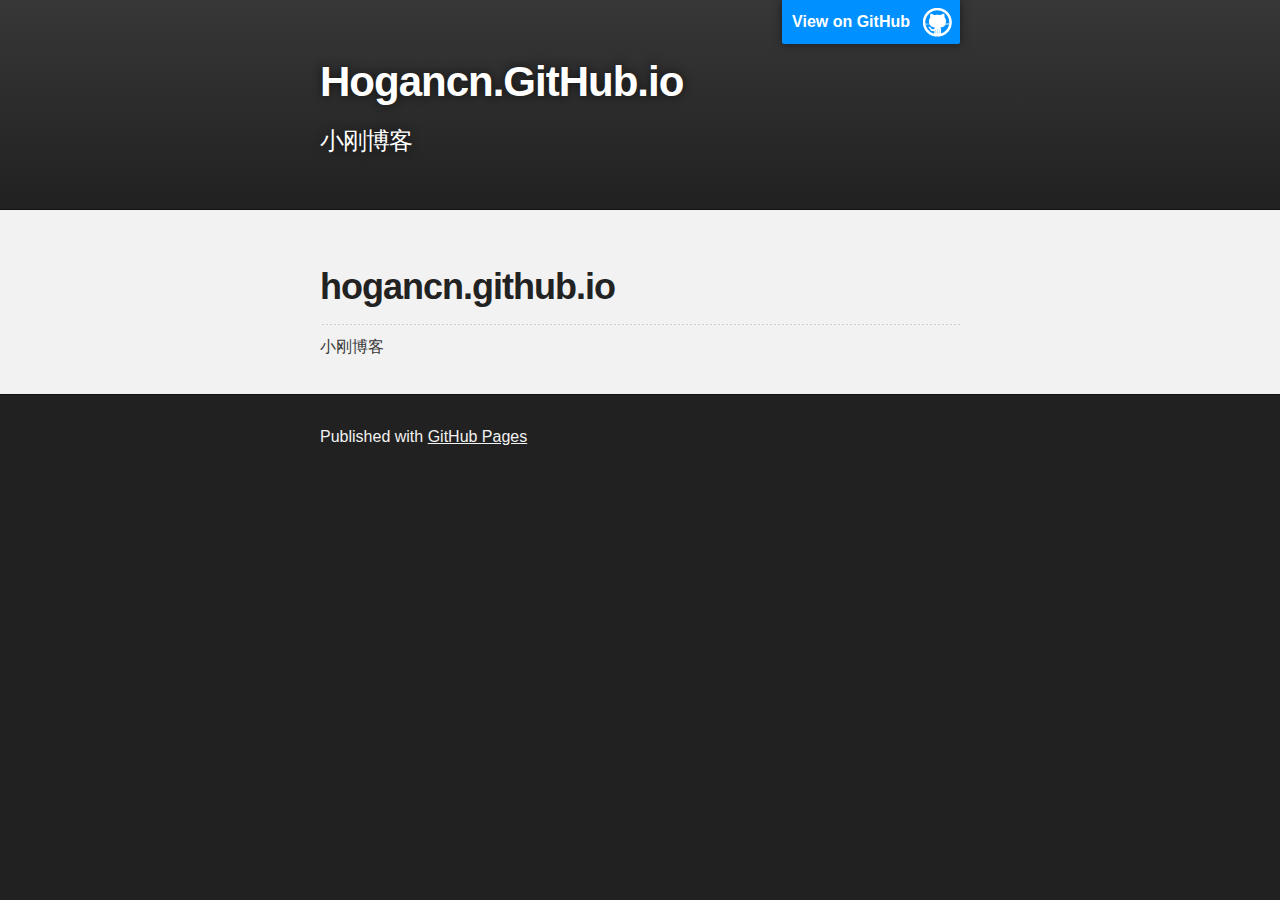
==== index.html @ 8ca77e04 "Replace master branch with page content via GitHub" ====
<!DOCTYPE html>
<html>

  <head>
    <meta charset='utf-8'>
    <meta http-equiv="X-UA-Compatible" content="chrome=1">
    <meta name="description" content="Hogancn.GitHub.io : 小刚博客">

    <link rel="stylesheet" type="text/css" media="screen" href="stylesheets/stylesheet.css">

    <title>Hogancn.GitHub.io</title>
  </head>

  <body>

    <!-- HEADER -->
    <div id="header_wrap" class="outer">
        <header class="inner">
          <a id="forkme_banner" href="https://github.com/hogancn">View on GitHub</a>

          <h1 id="project_title">Hogancn.GitHub.io</h1>
          <h2 id="project_tagline">小刚博客</h2>

        </header>
    </div>

    <!-- MAIN CONTENT -->
    <div id="main_content_wrap" class="outer">
      <section id="main_content" class="inner">
        <h1>
<a id="hogancngithubio" class="anchor" href="#hogancngithubio" aria-hidden="true"><span aria-hidden="true" class="octicon octicon-link"></span></a>hogancn.github.io</h1>

<hr>

<p>小刚博客</p>
      </section>
    </div>

    <!-- FOOTER  -->
    <div id="footer_wrap" class="outer">
      <footer class="inner">
        <p>Published with <a href="https://pages.github.com">GitHub Pages</a></p>
      </footer>
    </div>

    

  </body>
</html>
---- stylesheets/stylesheet.css ----
/*******************************************************************************
Slate Theme for GitHub Pages
by Jason Costello, @jsncostello
*******************************************************************************/

@import url(github-light.css);

/*******************************************************************************
MeyerWeb Reset
*******************************************************************************/

html, body, div, span, applet, object, iframe,
h1, h2, h3, h4, h5, h6, p, blockquote, pre,
a, abbr, acronym, address, big, cite, code,
del, dfn, em, img, ins, kbd, q, s, samp,
small, strike, strong, sub, sup, tt, var,
b, u, i, center,
dl, dt, dd, ol, ul, li,
fieldset, form, label, legend,
table, caption, tbody, tfoot, thead, tr, th, td,
article, aside, canvas, details, embed,
figure, figcaption, footer, header, hgroup,
menu, nav, output, ruby, section, summary,
time, mark, audio, video {
  margin: 0;
  padding: 0;
  border: 0;
  font: inherit;
  vertical-align: baseline;
}

/* HTML5 display-role reset for older browsers */
article, aside, details, figcaption, figure,
footer, header, hgroup, menu, nav, section {
  display: block;
}

ol, ul {
  list-style: none;
}

table {
  border-collapse: collapse;
  border-spacing: 0;
}

/*******************************************************************************
Theme Styles
*******************************************************************************/

body {
  box-sizing: border-box;
  color:#373737;
  background: #212121;
  font-size: 16px;
  font-family: 'Myriad Pro', Calibri, Helvetica, Arial, sans-serif;
  line-height: 1.5;
  -webkit-font-smoothing: antialiased;
}

h1, h2, h3, h4, h5, h6 {
  margin: 10px 0;
  font-weight: 700;
  color:#222222;
  font-family: 'Lucida Grande', 'Calibri', Helvetica, Arial, sans-serif;
  letter-spacing: -1px;
}

h1 {
  font-size: 36px;
  font-weight: 700;
}

h2 {
  padding-bottom: 10px;
  font-size: 32px;
  background: url('../images/bg_hr.png') repeat-x bottom;
}

h3 {
  font-size: 24px;
}

h4 {
  font-size: 21px;
}

h5 {
  font-size: 18px;
}

h6 {
  font-size: 16px;
}

p {
  margin: 10px 0 15px 0;
}

footer p {
  color: #f2f2f2;
}

a {
  text-decoration: none;
  color: #007edf;
  text-shadow: none;

  transition: color 0.5s ease;
  transition: text-shadow 0.5s ease;
  -webkit-transition: color 0.5s ease;
  -webkit-transition: text-shadow 0.5s ease;
  -moz-transition: color 0.5s ease;
  -moz-transition: text-shadow 0.5s ease;
  -o-transition: color 0.5s ease;
  -o-transition: text-shadow 0.5s ease;
  -ms-transition: color 0.5s ease;
  -ms-transition: text-shadow 0.5s ease;
}

a:hover, a:focus {text-decoration: underline;}

footer a {
  color: #F2F2F2;
  text-decoration: underline;
}

em {
  font-style: italic;
}

strong {
  font-weight: bold;
}

img {
  position: relative;
  margin: 0 auto;
  max-width: 739px;
  padding: 5px;
  margin: 10px 0 10px 0;
  border: 1px solid #ebebeb;

  box-shadow: 0 0 5px #ebebeb;
  -webkit-box-shadow: 0 0 5px #ebebeb;
  -moz-box-shadow: 0 0 5px #ebebeb;
  -o-box-shadow: 0 0 5px #ebebeb;
  -ms-box-shadow: 0 0 5px #ebebeb;
}

p img {
  display: inline;
  margin: 0;
  padding: 0;
  vertical-align: middle;
  text-align: center;
  border: none;
}

pre, code {
  width: 100%;
  color: #222;
  background-color: #fff;

  font-family: Monaco, "Bitstream Vera Sans Mono", "Lucida Console", Terminal, monospace;
  font-size: 14px;

  border-radius: 2px;
  -moz-border-radius: 2px;
  -webkit-border-radius: 2px;
}

pre {
  width: 100%;
  padding: 10px;
  box-shadow: 0 0 10px rgba(0,0,0,.1);
  overflow: auto;
}

code {
  padding: 3px;
  margin: 0 3px;
  box-shadow: 0 0 10px rgba(0,0,0,.1);
}

pre code {
  display: block;
  box-shadow: none;
}

blockquote {
  color: #666;
  margin-bottom: 20px;
  padding: 0 0 0 20px;
  border-left: 3px solid #bbb;
}


ul, ol, dl {
  margin-bottom: 15px
}

ul {
  list-style-position: inside;
  list-style: disc;
  padding-left: 20px;
}

ol {
  list-style-position: inside;
  list-style: decimal;
  padding-left: 20px;
}

dl dt {
  font-weight: bold;
}

dl dd {
  padding-left: 20px;
  font-style: italic;
}

dl p {
  padding-left: 20px;
  font-style: italic;
}

hr {
  height: 1px;
  margin-bottom: 5px;
  border: none;
  background: url('../images/bg_hr.png') repeat-x center;
}

table {
  border: 1px solid #373737;
  margin-bottom: 20px;
  text-align: left;
 }

th {
  font-family: 'Lucida Grande', 'Helvetica Neue', Helvetica, Arial, sans-serif;
  padding: 10px;
  background: #373737;
  color: #fff;
 }

td {
  padding: 10px;
  border: 1px solid #373737;
 }

form {
  background: #f2f2f2;
  padding: 20px;
}

/*******************************************************************************
Full-Width Styles
*******************************************************************************/

.outer {
  width: 100%;
}

.inner {
  position: relative;
  max-width: 640px;
  padding: 20px 10px;
  margin: 0 auto;
}

#forkme_banner {
  display: block;
  position: absolute;
  top:0;
  right: 10px;
  z-index: 10;
  padding: 10px 50px 10px 10px;
  color: #fff;
  background: url('../images/blacktocat.png') #0090ff no-repeat 95% 50%;
  font-weight: 700;
  box-shadow: 0 0 10px rgba(0,0,0,.5);
  border-bottom-left-radius: 2px;
  border-bottom-right-radius: 2px;
}

#header_wrap {
  background: #212121;
  background: -moz-linear-gradient(top, #373737, #212121);
  background: -webkit-linear-gradient(top, #373737, #212121);
  background: -ms-linear-gradient(top, #373737, #212121);
  background: -o-linear-gradient(top, #373737, #212121);
  background: linear-gradient(top, #373737, #212121);
}

#header_wrap .inner {
  padding: 50px 10px 30px 10px;
}

#project_title {
  margin: 0;
  color: #fff;
  font-size: 42px;
  font-weight: 700;
  text-shadow: #111 0px 0px 10px;
}

#project_tagline {
  color: #fff;
  font-size: 24px;
  font-weight: 300;
  background: none;
  text-shadow: #111 0px 0px 10px;
}

#downloads {
  position: absolute;
  width: 210px;
  z-index: 10;
  bottom: -40px;
  right: 0;
  height: 70px;
  background: url('../images/icon_download.png') no-repeat 0% 90%;
}

.zip_download_link {
  display: block;
  float: right;
  width: 90px;
  height:70px;
  text-indent: -5000px;
  overflow: hidden;
  background: url(../images/sprite_download.png) no-repeat bottom left;
}

.tar_download_link {
  display: block;
  float: right;
  width: 90px;
  height:70px;
  text-indent: -5000px;
  overflow: hidden;
  background: url(../images/sprite_download.png) no-repeat bottom right;
  margin-left: 10px;
}

.zip_download_link:hover {
  background: url(../images/sprite_download.png) no-repeat top left;
}

.tar_download_link:hover {
  background: url(../images/sprite_download.png) no-repeat top right;
}

#main_content_wrap {
  background: #f2f2f2;
  border-top: 1px solid #111;
  border-bottom: 1px solid #111;
}

#main_content {
  padding-top: 40px;
}

#footer_wrap {
  background: #212121;
}



/*******************************************************************************
Small Device Styles
*******************************************************************************/

@media screen and (max-width: 480px) {
  body {
    font-size:14px;
  }

  #downloads {
    display: none;
  }

  .inner {
    min-width: 320px;
    max-width: 480px;
  }

  #project_title {
  font-size: 32px;
  }

  h1 {
    font-size: 28px;
  }

  h2 {
    font-size: 24px;
  }

  h3 {
    font-size: 21px;
  }

  h4 {
    font-size: 18px;
  }

  h5 {
    font-size: 14px;
  }

  h6 {
    font-size: 12px;
  }

  code, pre {
    min-width: 320px;
    max-width: 480px;
    font-size: 11px;
  }

}
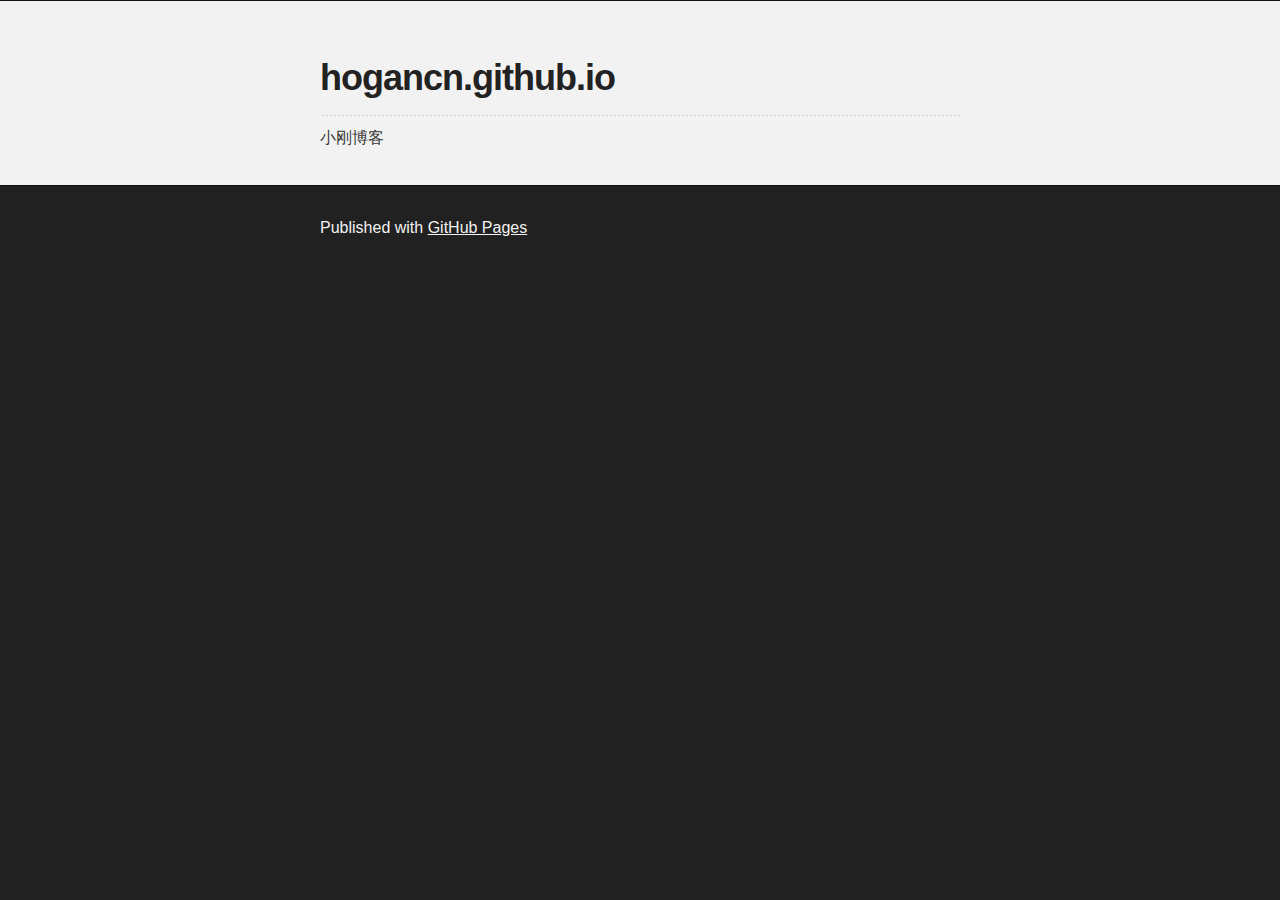
==== commit dcae34f5: "Update index.html" ====
--- a/index.html
+++ b/index.html
@@ -14,7 +14,7 @@
   <body>
 
     <!-- HEADER -->
-    <div id="header_wrap" class="outer">
+    <!-- <div id="header_wrap" class="outer">
         <header class="inner">
           <a id="forkme_banner" href="https://github.com/hogancn">View on GitHub</a>
 
@@ -22,7 +22,7 @@
           <h2 id="project_tagline">小刚博客</h2>
 
         </header>
-    </div>
+    </div> -->
 
     <!-- MAIN CONTENT -->
     <div id="main_content_wrap" class="outer">
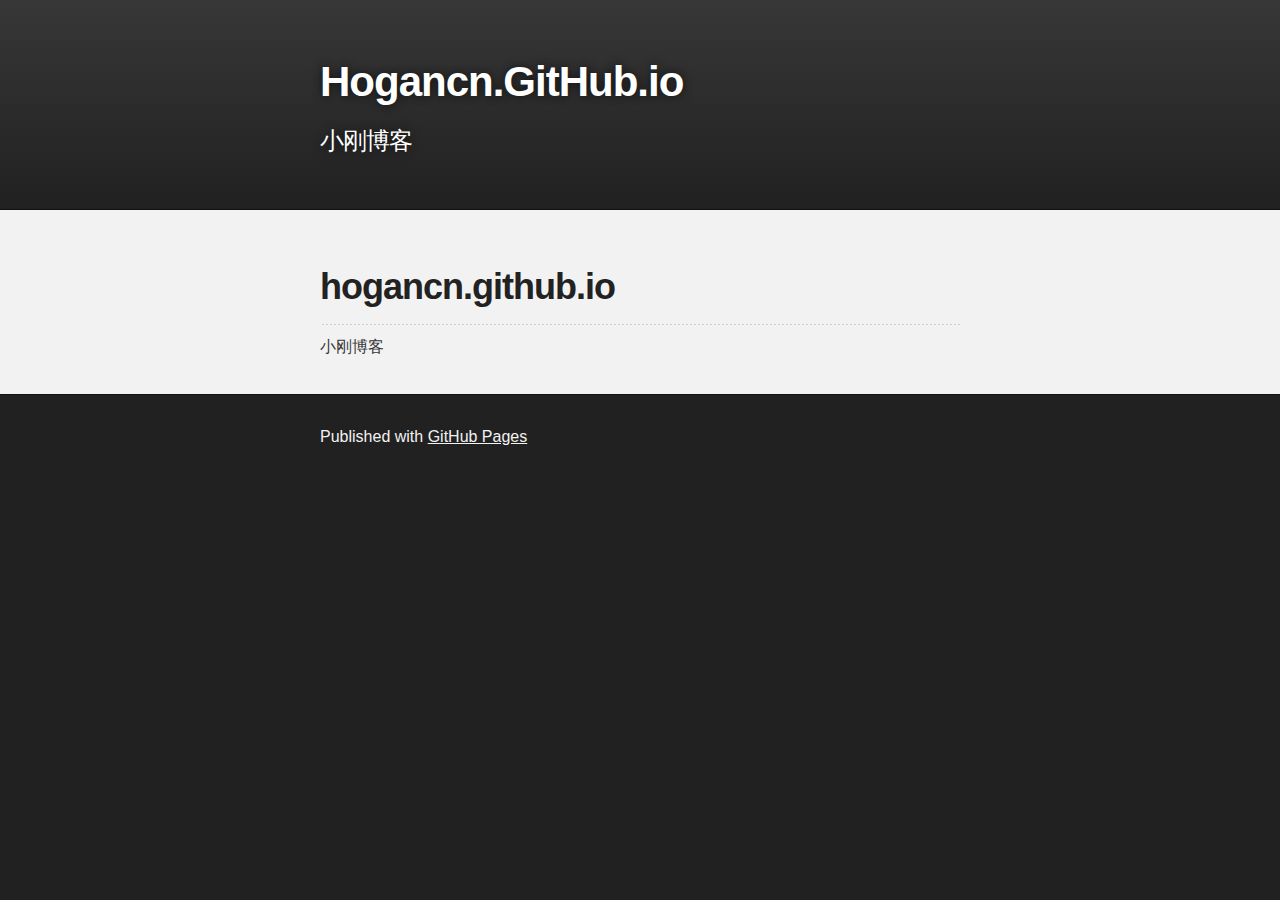
==== commit 698c8d43: "Update index.html" ====
--- a/index.html
+++ b/index.html
@@ -14,15 +14,15 @@
   <body>
 
     <!-- HEADER -->
-    <!-- <div id="header_wrap" class="outer">
+    <div id="header_wrap" class="outer">
         <header class="inner">
-          <a id="forkme_banner" href="https://github.com/hogancn">View on GitHub</a>
+          <!-- <a id="forkme_banner" href="https://github.com/hogancn">View on GitHub</a> -->
 
           <h1 id="project_title">Hogancn.GitHub.io</h1>
           <h2 id="project_tagline">小刚博客</h2>
 
         </header>
-    </div> -->
+    </div>
 
     <!-- MAIN CONTENT -->
     <div id="main_content_wrap" class="outer">
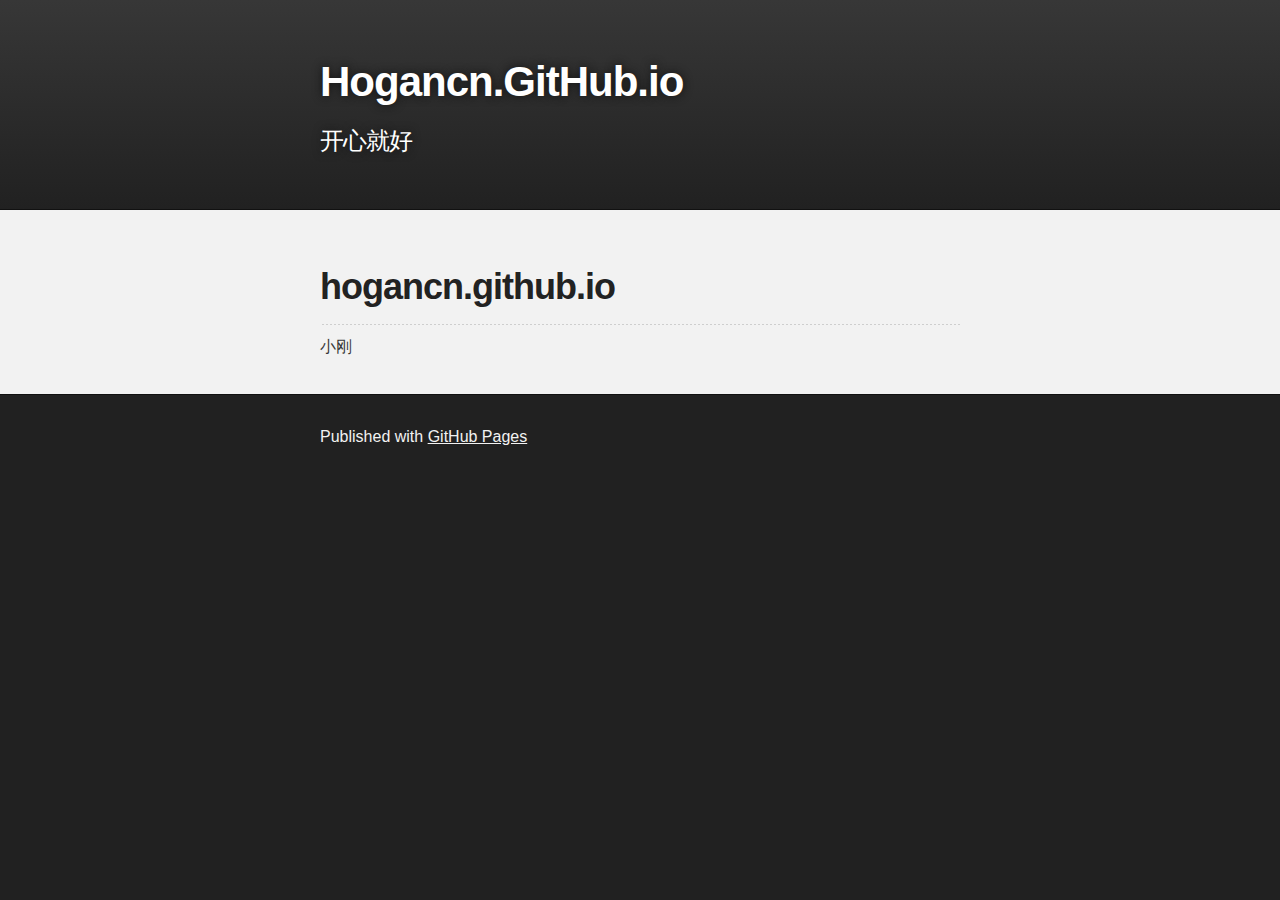
==== commit e3f65bd5: "Update index.html" ====
--- a/index.html
+++ b/index.html
@@ -8,7 +8,7 @@
 
     <link rel="stylesheet" type="text/css" media="screen" href="stylesheets/stylesheet.css">
 
-    <title>Hogancn.GitHub.io</title>
+    <title>hogancn</title>
   </head>
 
   <body>
@@ -19,7 +19,7 @@
           <!-- <a id="forkme_banner" href="https://github.com/hogancn">View on GitHub</a> -->
 
           <h1 id="project_title">Hogancn.GitHub.io</h1>
-          <h2 id="project_tagline">小刚博客</h2>
+          <h2 id="project_tagline">开心就好</h2>
 
         </header>
     </div>
@@ -32,7 +32,7 @@
 
 <hr>
 
-<p>小刚博客</p>
+<p>小刚</p>
       </section>
     </div>
 
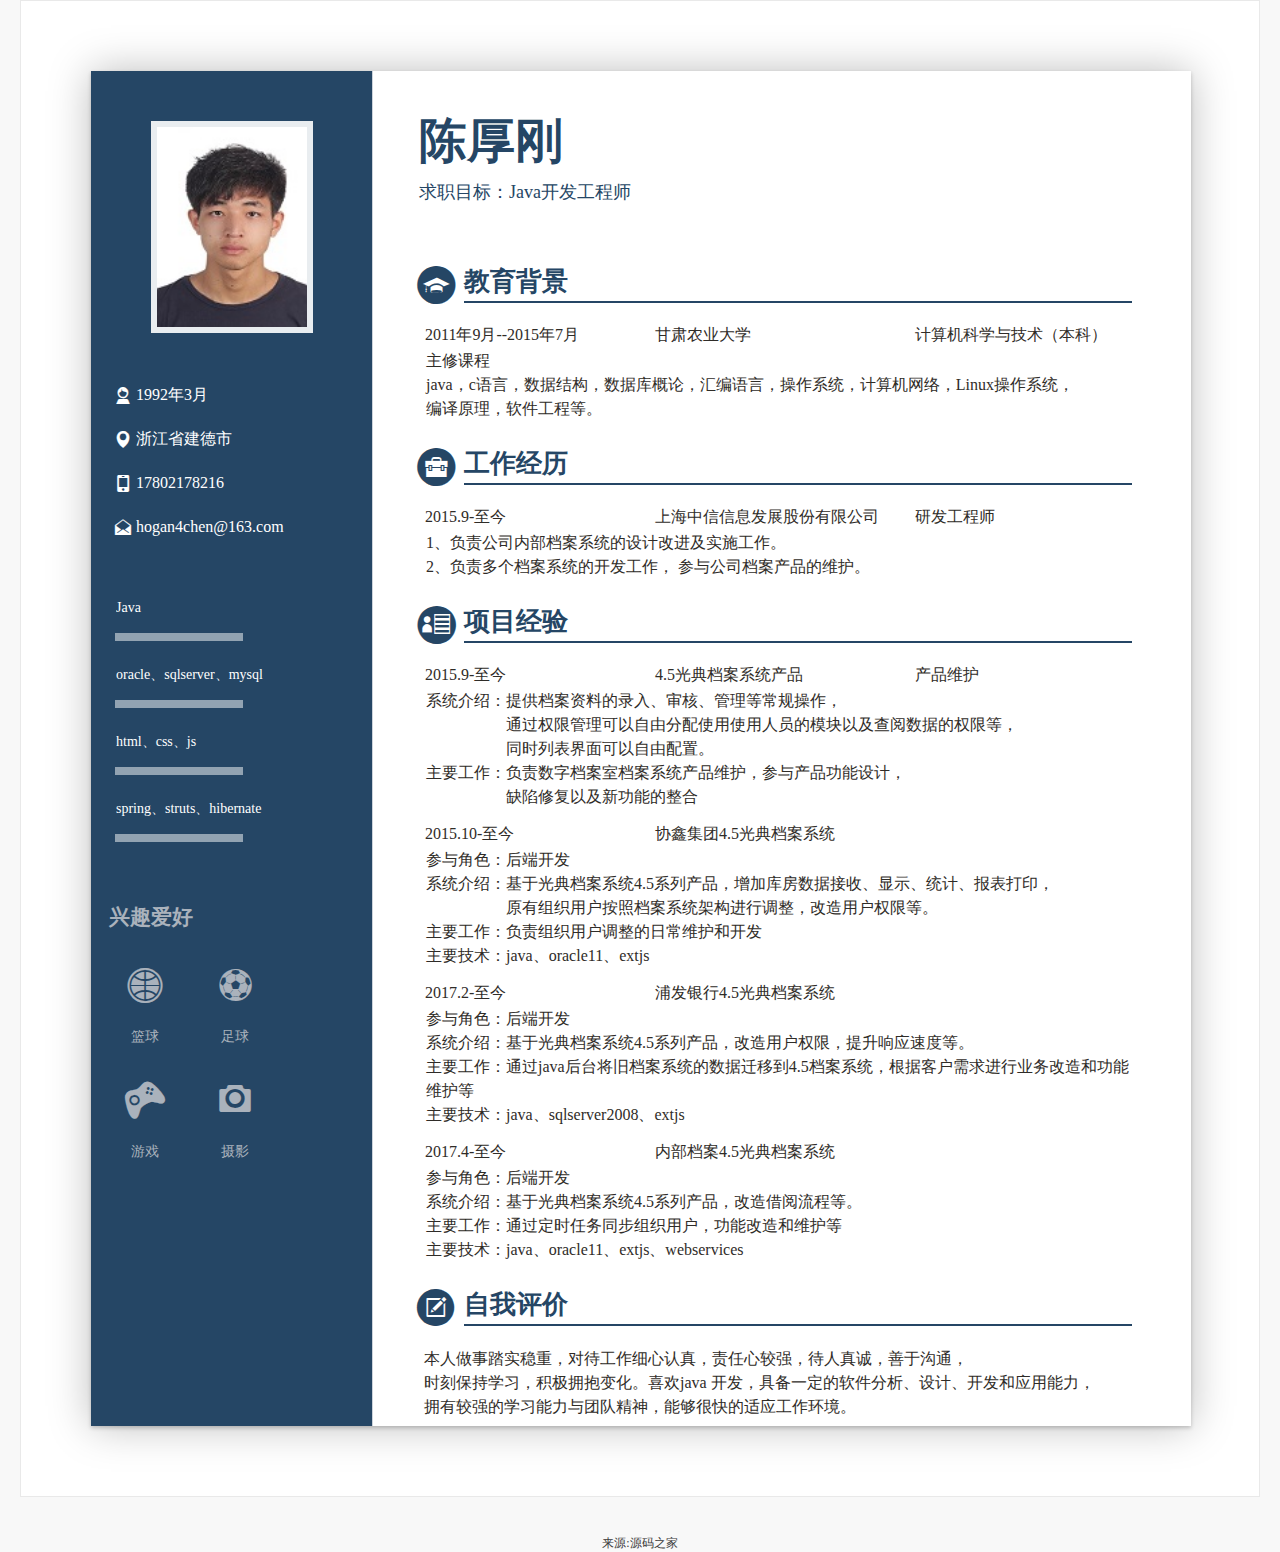
==== commit 7032dc36: "简历一稿" ====
--- a/index.html
+++ b/index.html
@@ -1,49 +1,404 @@
-<!DOCTYPE html>
-<html>
-
-  <head>
-    <meta charset='utf-8'>
-    <meta http-equiv="X-UA-Compatible" content="chrome=1">
-    <meta name="description" content="Hogancn.GitHub.io : 小刚博客">
-
-    <link rel="stylesheet" type="text/css" media="screen" href="stylesheets/stylesheet.css">
-
-    <title>hogancn</title>
-  </head>
-
-  <body>
-
-    <!-- HEADER -->
-    <div id="header_wrap" class="outer">
-        <header class="inner">
-          <!-- <a id="forkme_banner" href="https://github.com/hogancn">View on GitHub</a> -->
-
-          <h1 id="project_title">Hogancn.GitHub.io</h1>
-          <h2 id="project_tagline">开心就好</h2>
-
-        </header>
-    </div>
-
-    <!-- MAIN CONTENT -->
-    <div id="main_content_wrap" class="outer">
-      <section id="main_content" class="inner">
-        <h1>
-<a id="hogancngithubio" class="anchor" href="#hogancngithubio" aria-hidden="true"><span aria-hidden="true" class="octicon octicon-link"></span></a>hogancn.github.io</h1>
-
-<hr>
-
-<p>小刚</p>
-      </section>
-    </div>
-
-    <!-- FOOTER  -->
-    <div id="footer_wrap" class="outer">
-      <footer class="inner">
-        <p>Published with <a href="https://pages.github.com">GitHub Pages</a></p>
-      </footer>
-    </div>
-
-    
-
-  </body>
-</html>
+<!DOCTYPE html>
+
+<html>
+    <head>
+		<meta charset="utf-8">
+		<meta name="keywords" content="Java开发工程师" />
+		<meta name="description" content="本人做事稳重，对待工作认真，责任心较强，待人真诚，善于沟通，时刻保持学习，积极拥抱变化。喜欢java 开发，
+		具备一定的软件分析、设计、开发和应用能力，拥有较强的学习能力与团队精神，能够很快的适应工作环境。" />
+		<title>Java开发工程师</title>
+		<link rel="stylesheet" type="text/css" href="css/style.css" />
+		<link rel="stylesheet" type="text/css" href="css/new.css" media="all"/>
+		<link rel="stylesheet" href="css/bootstrap.min.css?v=2159" />
+		<link rel="stylesheet" href="css/zxbj_base.css?v=2818" />
+		<link rel="stylesheet" href="css/jm0203.css" />
+		<style>
+            .m-nav-ul .nav_li:nth-child(3) a.erji_a {
+	            color: #F66000;
+            }
+            .m-nav-ul .nav_li:nth-child(3) a.triangle {
+                border-color: #F66000;
+            }
+            .m-top_user li a {
+                box-sizing: content-box;
+                -moz-box-sizing: content-box;
+                -webkit-box-sizing: content-box;
+            }
+            .m-erjinav-ul {
+                margin-top: 25px;
+            }
+        </style>
+    </head>
+
+<body style="height:auto;background:#f8f8f8;">
+<div class="n_dispage_jm">
+    <div class="n_dispage_jm_in resetEditStyle">
+    
+        <!--编辑区域-->
+    
+        <div class="baseStyle clearfix jm0203_j1" id="resume_body">
+            <div class="divLeft clearfix" id="bar">
+        
+                <!--头像-->
+        
+                <div data-toggle="modal" data-target="#myModalHead" class="headDiv" id="resume_head"> <span class="headNotice"></span> <img class="resume_head" src="images/default_head.png" height="200" /> </div>
+                <div id="bar_sort"></div>
+        
+                <!--基本信息-->
+        
+                <div class="msgDiv positonDiv resume_add_area resume_sort" id="resume_msg">
+                    <ul class="editBtn">
+                        <li class="btnMove" style="cursor:move;"data-placement="top" title="拖动调整上下位置"></li>
+                        <li class="btnPlus resume_add" for-key="resume_msg" data-placement="bottom" title="添加一项"></li>
+                    </ul>
+                    <div class="baseAge baseMsg baseDel" id="resume_age">
+                        <div class="delete resume_hidden" for-id="resume_age"></div>
+                        <a class="resume_icon_diy icon wbdfont" for-id="age" style="font-size:none"></a>
+                        <input class="baseBorder resume_msg resume_lang_age" for-key="age" placeholder="出生年月" value="1992年3月" readonly="readonly"/>
+                    </div>
+                    <div class="baseAddress baseMsg baseDel" id="resume_address">
+                        <div class="delete resume_hidden" for-id="resume_address"></div>
+                        <a class="resume_icon_diy icon wbdfont" for-id="address" style="font-size:none"></a>
+                        <input class="resume_msg baseBorder resume_lang_address" for-key="address" placeholder="籍贯" value="浙江省建德市" readonly="readonly"/>
+                    </div>
+                    <div class="baseMobile baseMsg baseDel" id="resume_mobile">
+                        <div class="delete resume_hidden" for-id="resume_mobile"></div>
+                        <a class="resume_icon_diy icon wbdfont" for-id="mobile" style="font-size:none"></a>
+                        <input class="resume_msg baseBorder resume_lang_mobile" for-key="mobile" placeholder="联系电话" value="17802178216" readonly="readonly"/>
+                    </div>
+                    <div class="baseEmail baseMsg baseDel" id="resume_email">
+                        <div class="delete resume_hidden" for-id="resume_email"></div>
+                        <a class="resume_icon_diy icon wbdfont" for-id="email" style="font-size:none"></a>
+                        <input class="resume_msg baseBorder resume_lang_email" for-key="email" placeholder="电子邮箱" value="hogan4chen@163.com" readonly="readonly"/>
+                    </div>
+                </div>
+        
+                <!--个人技能-->
+        
+                <div class="skillDiv positonDiv resume_add_area resume_graph resume_sort" id="resume_graph">
+                    <ul class="editBtn">
+                        <li class="btnMove" style="cursor:move;"data-placement="top" title="拖动调整上下位置"></li>
+                        <li class="btnPlus resume_add" for-key="resume_graph" data-placement="bottom" title="添加一项"></li>
+                        <li class="btnDel resume_hidden" for-id="resume_graph" data-placement="bottom" title="隐藏该模块"></li>
+                    </ul>
+                    <ul class="skillUl resume_append_area">
+                        <li class="baseDel resume_delete_area resume_graph_item">
+                            <div class="skillTitle">
+                                <input class="resume_value baseBorder" for-key="resume_skill_graph" placeholder="填写你的技能名称" value="Java" />
+                            </div>
+                            <span><i class="resume_line" for-id="resume_skill_graph" style="width:128px;border-top-style:solid;border-top-width:8px;"></i></span>
+                            <div class="delete resume_delete"></div>
+                        </li>
+                        <li class="baseDel resume_delete_area resume_graph_item">
+                            <div class="skillTitle">
+                                <input class="resume_value baseBorder" for-key="53815fa3293e57988958e27243b16870" placeholder="填写你的技能名称" value="oracle、sqlserver、mysql" />
+                            </div>
+                            <span><i class="resume_line" for-id="53815fa3293e57988958e27243b16870" style="width:128px;border-top-style:solid;border-top-width:8px;"></i></span>
+                            <div class="delete resume_delete"></div>
+                        </li>
+                        <li class="baseDel resume_delete_area resume_graph_item">
+                            <div class="skillTitle">
+                                <input class="resume_value baseBorder" for-key="0fb2de17b37fd50c14ccda4d9b96bd94" placeholder="填写你的技能名称" value="html、css、js" />
+                            </div>
+                            <span><i class="resume_line" for-id="0fb2de17b37fd50c14ccda4d9b96bd94" style="width:128px;border-top-style:solid;border-top-width:8px;"></i></span>
+                            <div class="delete resume_delete"></div>
+                        </li>
+                        <li class="baseDel resume_delete_area resume_graph_item">
+                            <div class="skillTitle">
+                                <input class="resume_value baseBorder" for-key="0bab43524d96b1b58129f46097ee14b7" placeholder="填写你的技能名称" value="spring、struts、hibernate" />
+                            </div>
+                            <span><i class="resume_line" for-id="0bab43524d96b1b58129f46097ee14b7" style="width:128px;border-top-style:solid;border-top-width:8px;"></i></span>
+                            <div class="delete resume_delete"></div>
+                        </li>
+                    </ul>
+                </div>
+        
+                <!--兴趣爱好-->
+        
+                <div class="hobbyDiv positonDiv resume_add_area resume_icon resume_sort" id="resume_icon">
+                    <ul class="editBtn">
+                        <li class="btnMove" style="cursor:move;"data-placement="top" title="拖动调整上下位置"></li>
+                        <li class="btnPlus resume_add" for-key="resume_icon" data-placement="bottom" title="添加一项"></li>
+                        <li class="btnDel resume_hidden" for-id="resume_icon" data-placement="bottom" title="隐藏该模块"></li>
+                    </ul>
+                    <dl class="clearfix">
+                        <dt>
+                            <span>
+                                <div class="resume_lang_hobby">兴趣爱好</div>
+                            </span>
+                        </dt>
+                        <dd class="resume_append_area">
+                            <div class="hobbyicon baseDel resume_delete_area resume_icon_item"> <a class="resume_icon_diy icon wbdfont" for-id="resume_hobby_icon" style="font-size:none"></a>
+                                <span class="hobbyTitle">
+                                    <input class="resume_value baseBorder" for-key="resume_hobby_icon" placeholder="兴趣爱好" value="篮球" readonly="readonly"/>
+                                </span>
+                                <div class="delete resume_delete"></div>
+                            </div>
+                            <div class="hobbyicon baseDel resume_delete_area resume_icon_item"> <a class="resume_icon_diy icon wbdfont" for-id="9eff2552587f9d5970ebab85696208dc" style="font-size:none"></a>
+                                <span class="hobbyTitle">
+                                    <input class="resume_value baseBorder" for-key="9eff2552587f9d5970ebab85696208dc" placeholder="兴趣爱好" value="足球" readonly="readonly"/>
+                                </span>
+                                <div class="delete resume_delete"></div>
+                            </div>
+                            <div class="hobbyicon baseDel resume_delete_area resume_icon_item"> <a class="resume_icon_diy icon wbdfont" for-id="162b8459a4a82554da5e6a12c2f21c8f" style="font-size:none"></a>
+                                <span class="hobbyTitle">
+                                    <input class="resume_value baseBorder" for-key="162b8459a4a82554da5e6a12c2f21c8f" placeholder="兴趣爱好" value="游戏" readonly="readonly"/>
+                                </span>
+                                <div class="delete resume_delete"></div>
+                            </div>
+                            <div class="hobbyicon baseDel resume_delete_area resume_icon_item"> <a class="resume_icon_diy icon wbdfont" for-id="b3cf5ddaec3cbe67762a2d8d3df17f17" style="font-size:none"></a>
+                                <span class="hobbyTitle">
+                                    <input class="resume_value baseBorder" for-key="b3cf5ddaec3cbe67762a2d8d3df17f17" placeholder="兴趣爱好" value="摄影" readonly="readonly"/>
+                                </span>
+                                <div class="delete resume_delete"></div>
+                            </div>
+                        </dd>
+                    </dl>
+                </div>
+            </div>
+            <div class="divRight clearfix resume_main" id="foo">
+        
+                <!--姓名、求职意向-->
+        
+                <div class="nameDiv positonDiv" id="resume_name">
+                    <h1>
+                        <div class="resume_msg baseBorder resume_notice resume_lang_name" notice-key="msg" for-key="name" for-value="html" contenteditable="true">陈厚刚</div>
+                    </h1>
+                    <h2>
+                        <div class="resume_msg baseBorder resume_notice resume_lang_job" notice-key="job" for-key="job" for-value="html" contenteditable="true">求职目标：Java开发工程师</div>
+                    </h2>
+                </div>
+                <div id="foo_sort"></div>
+        
+                <!--教育背景-->
+        
+                <div class="eduDiv baseItem positonDiv resume_item resume_add_area resume_sort resume_notice" notice-key="edu" id="resume_edu" for-key="edu">
+                    <ul class="editBtn">
+                        <li class="btnMove" style="cursor:move;"data-placement="top" title="拖动调整上下位置"></li>
+                        <li class="btnPlus resume_add" for-key="resume_item" data-placement="bottom" title="添加一项"></li>
+                        <li class="btnDel resume_hidden" for-id="resume_edu" data-placement="bottom" title="隐藏该模块"></li>
+                    </ul>
+                    <dl>
+                        <dt> <a class="resume_icon_diy icon wbdfont" for-id="edu" style="font-size:none"></a>
+                            <span>
+                                <div class="resume_lang_edu">教育背景</div>
+                                <div class="Border resume_line" for-id="edu" style="width:668px;border-top-style:solid;border-top-width:2px;"></div>
+                            </span>
+                        </dt>
+                        <dd class="resume_append_area">
+                            <div class="baseContent baseDel resume_item_items resume_delete_area">
+                                <div class="delete resume_delete"></div>
+                                <div class="conTitle">
+                                    <span class="conTitle_time">
+                                        <div class="resume_time baseBorder" contenteditable="true">2011年9月--2015年7月</div>
+                                    </span>
+                                    <span class="conTitle_company">
+                                        <div class="resume_unit baseBorder" contenteditable="true">甘肃农业大学</div>
+                                    </span>
+                                    <span class="conTitle_post">
+                                        <div class="resume_job baseBorder" contenteditable="true">计算机科学与技术（本科）</div>
+                                    </span>
+                                </div>
+                                <div class="baseDel_ resume_delete_area_">
+                                    <div class="delete_ resume_delete_"></div>
+                                    <div class="conDisc baseBorder baseDel resume_value" contenteditable="true" data-toggle="tooltip" data-placement="top" title="看什么看">
+                                        <p>主修课程</p>
+                                        <p>java，c语言，数据结构，数据库概论，汇编语言，操作系统，计算机网络，Linux操作系统，</p>
+                                        <p>编译原理，软件工程等。</p>
+                                    </div>
+                                </div>
+                            </div>
+                        </dd>
+                    </dl>
+                </div>
+        
+                <!--工作经历-->
+        
+                <div class="workDiv baseItem positonDiv resume_item resume_add_area resume_sort resume_notice" notice-key="work" id="resume_work" for-key="work">
+                    <ul class="editBtn">
+                        <li class="btnMove" style="cursor:move;"data-placement="top" title="拖动调整上下位置"></li>
+                        <li class="btnPlus resume_add" for-key="resume_item" data-placement="bottom" title="添加一项"></li>
+                        <li class="btnDel resume_hidden" for-id="resume_work" data-placement="bottom" title="隐藏该模块"></li>
+                    </ul>
+                    <dl>
+                        <dt> <a class="resume_icon_diy icon wbdfont" for-id="work" style="font-size:none"></a>
+                            <span>
+                                <div class="resume_lang_work">工作经历</div>
+                                <div class="Border resume_line" for-id="work" style="width:668px;border-top-style:solid;border-top-width:2px;"></div>
+                            </span>
+                        </dt>
+                        <dd class="resume_append_area">
+                            <div class="baseContent baseDel resume_item_items resume_delete_area">
+                                <div class="delete resume_delete"></div>
+                                <div class="conTitle">
+                                    <span class="conTitle_time">
+                                        <div class="resume_time baseBorder" contenteditable="true">2015.9-至今</div>
+                                    </span>
+                                    <span class="conTitle_company">
+                                        <div class="resume_unit baseBorder" contenteditable="true">上海中信信息发展股份有限公司</div>
+                                    </span>
+                                    <span class="conTitle_post">
+                                        <div class="resume_job baseBorder" contenteditable="true">研发工程师</div>
+                                    </span>
+                                </div>
+                                <div class="baseDel_ resume_delete_area_">
+                                    <div class="delete_ resume_delete_"></div>
+                                    <div class="conDisc baseBorder resume_value" contenteditable="true" data-toggle="tooltip" data-placement="top" title="有什么好看的">
+                                        <p>1、负责公司内部档案系统的设计改进及实施工作。</p>
+                                        <p>2、负责多个档案系统的开发工作， 参与公司档案产品的维护。</p>
+                                    </div>
+                                </div>
+                            </div>
+                        </dd>
+                    </dl>
+                </div>
+        
+                <!--项目经验-->
+        
+                <div class="outexperDiv baseItem positonDiv resume_item resume_add_area resume_sort resume_notice" notice-key="project" id="resume_project" for-key="project">
+                    <ul class="editBtn">
+                        <li class="btnMove" style="cursor:move;"data-placement="top" title="拖动调整上下位置"></li>
+                        <li class="btnPlus resume_add" for-key="resume_item" data-placement="bottom" title="添加一项"></li>
+                        <li class="btnDel resume_hidden" for-id="resume_project" data-placement="bottom" title="隐藏该模块"></li>
+                    </ul>
+                    <dl>
+                        <dt> <a class="resume_icon_diy icon wbdfont" for-id="project" style="font-size:none"></a>
+                            <span>
+                                <div class="resume_lang_project">项目经验</div>
+                                <div class="Border resume_line" for-id="project" style="width:668px;border-top-style:solid;border-top-width:2px;"></div>
+                            </span>
+                        </dt>
+                        <dd class="resume_append_area">
+                            <div class="baseContent baseDel resume_item_items resume_delete_area">
+                                <div class="delete resume_delete"></div>
+                                <div class="conTitle">
+                                    <span class="conTitle_time">
+                                        <div class="resume_time baseBorder" contenteditable="true">2015.9-至今</div>
+                                    </span>
+                                    <span class="conTitle_company">
+                                        <div class="resume_unit baseBorder" contenteditable="true">4.5光典档案系统产品</div>
+                                    </span>
+                                    <span class="conTitle_post">
+                                        <div class="resume_job baseBorder" contenteditable="true">产品维护</div>
+                                    </span>
+                                </div>
+                                <div class="baseDel_ resume_delete_area_">
+                                    <div class="delete_ resume_delete_"></div>
+                                    <div class="conDisc baseBorder resume_value" contenteditable="true" data-toggle="tooltip" data-placement="top" title="不要看了">
+                                        <p>系统介绍：提供档案资料的录入、审核、管理等常规操作，</p>
+                                        <p>&emsp;&emsp;&emsp;&emsp;&emsp;通过权限管理可以自由分配使用使用人员的模块以及查阅数据的权限等，</p>
+                                        <p>&emsp;&emsp;&emsp;&emsp;&emsp;同时列表界面可以自由配置。</p>
+                                        <p>主要工作：负责数字档案室档案系统产品维护，参与产品功能设计，</p>
+                                        <p>&emsp;&emsp;&emsp;&emsp;&emsp;缺陷修复以及新功能的整合</p>
+                                    </div>
+                                </div>
+                            </div>
+                            <div class="baseContent baseDel resume_item_items resume_delete_area">
+                                <div class="delete resume_delete"></div>
+                                <div class="conTitle">
+                                    <span class="conTitle_time">
+                                        <div class="resume_time baseBorder" contenteditable="true">2015.10-至今</div>
+                                    </span>
+                                    <span class="conTitle_company">
+                                        <div class="resume_unit baseBorder" contenteditable="true">协鑫集团4.5光典档案系统</div>
+                                    </span>
+                                    <span class="conTitle_post">
+                                        <div class="resume_job baseBorder" contenteditable="true"></div>
+                                    </span>
+                                </div>
+                                <div class="baseDel_ resume_delete_area_">
+                                    <div class="delete_ resume_delete_"></div>
+                                    <div class="conDisc baseBorder resume_value" contenteditable="true" data-toggle="tooltip" data-placement="top" title="还看">
+                                        <p>参与角色：后端开发</p>
+                                        <p>系统介绍：基于光典档案系统4.5系列产品，增加库房数据接收、显示、统计、报表打印，</p>
+                                        <p>&emsp;&emsp;&emsp;&emsp;&emsp;原有组织用户按照档案系统架构进行调整，改造用户权限等。</p>
+                                        <p>主要工作：负责组织用户调整的日常维护和开发</p>
+                                        <p>主要技术：java、oracle11、extjs</p>
+                                    </div>
+                                </div>
+                            </div>
+                            <div class="baseContent baseDel resume_item_items resume_delete_area">
+                                <div class="delete resume_delete"></div>
+                                <div class="conTitle">
+                                    <span class="conTitle_time">
+                                        <div class="resume_time baseBorder" contenteditable="true">2017.2-至今</div>
+                                    </span>
+                                    <span class="conTitle_company">
+                                        <div class="resume_unit baseBorder" contenteditable="true">浦发银行4.5光典档案系统</div>
+                                    </span>
+                                    <span class="conTitle_post">
+                                        <div class="resume_job baseBorder" contenteditable="true"></div>
+                                    </span>
+                                </div>
+                                <div class="baseDel_ resume_delete_area_">
+                                    <div class="delete_ resume_delete_"></div>
+                                    <div class="conDisc baseBorder resume_value" contenteditable="true" data-toggle="tooltip" data-placement="top" title="看吧看吧">
+                                        <p>参与角色：后端开发</p>
+                                        <p>系统介绍：基于光典档案系统4.5系列产品，改造用户权限，提升响应速度等。</p>
+                                        <p>主要工作：通过java后台将旧档案系统的数据迁移到4.5档案系统，根据客户需求进行业务改造和功能维护等</p>
+                                        <p>主要技术：java、sqlserver2008、extjs</p>
+                                    </div>
+                                </div>
+                            </div>
+                            <div class="baseContent baseDel resume_item_items resume_delete_area">
+                                <div class="delete resume_delete"></div>
+                                <div class="conTitle">
+                                    <span class="conTitle_time">
+                                        <div class="resume_time baseBorder" contenteditable="true">2017.4-至今</div>
+                                    </span>
+                                    <span class="conTitle_company">
+                                        <div class="resume_unit baseBorder" contenteditable="true">内部档案4.5光典档案系统</div>
+                                    </span>
+                                    <span class="conTitle_post">
+                                        <div class="resume_job baseBorder" contenteditable="true"></div>
+                                    </span>
+                                </div>
+                                <div class="baseDel_ resume_delete_area_">
+                                    <div class="delete_ resume_delete_"></div>
+                                    <div class="conDisc baseBorder resume_value" contenteditable="true" data-toggle="tooltip" data-placement="top" title="随便你看">
+                                        <p>参与角色：后端开发</p>
+                                        <p>系统介绍：基于光典档案系统4.5系列产品，改造借阅流程等。</p>
+                                        <p>主要工作：通过定时任务同步组织用户，功能改造和维护等</p>
+                                        <p>主要技术：java、oracle11、extjs、webservices</p>
+                                    </div>
+                                </div>
+                            </div>
+                        </dd>
+                    </dl>
+                </div>
+        
+                <!--自我评价-->
+        
+                <div class="selfDiv baseItem positonDiv resume_item resume_sort resume_notice" notice-key="self" id="resume_self" for-key="self">
+                    <ul class="editBtn">
+                        <li class="btnMove" style="cursor:move;"data-placement="top" title="拖动调整上下位置"></li>
+                        <li class="btnPlus" data-placement="bottom" title="添加一项" style="display:none;"></li>
+                        <li class="btnDel resume_hidden" for-id="resume_self" data-placement="bottom" title="隐藏该模块"></li>
+                    </ul>
+                    <dl>
+                        <dt> <a class="resume_icon_diy icon wbdfont" for-id="self" style="font-size:none"></a>
+                            <span>
+                                <div class="resume_lang_self">自我评价</div>
+                                <div class="Border resume_line" for-id="self" style="width:668px;border-top-style:solid;border-top-width:2px;"></div>
+                            </span>
+                        </dt>
+                        <dd>
+                            <div class="baseContent">
+                                <div class="conDisc baseBorder resume_lang_self_value resume_value" contenteditable="true" data-toggle="tooltip" data-placement="top" title="没有了">
+                                    <p>本人做事踏实稳重，对待工作细心认真，责任心较强，待人真诚，善于沟通，</p>
+                                    <p>时刻保持学习，积极拥抱变化。喜欢java 开发，具备一定的软件分析、设计、开发和应用能力，</p>
+                                    <p>拥有较强的学习能力与团队精神，能够很快的适应工作环境。</p>
+                                </div>
+                            </div>
+                        </dd>
+                    </dl>
+                </div>
+            </div>
+        </div>
+    </div>
+</div>
+<div style="text-align:center;">
+    <p>来源:<a href="http://www.mycodes.net/" target="_blank">源码之家</a></p>
+</div>
+</body>
+</html>
--- a/css/style.css
+++ b/css/style.css
@@ -0,0 +1,5841 @@
+/*index*/+
+/**::selection {background:#D45255;color:#fff;}+
+::-moz-selection {background:#D45255;color:#fff;}**/+
+*{padding:0px;margin:0px;outline:none;word-wrap: break-word;}+
+body,html{font-size:12px;font-family:"微软雅黑","Microsoft YaHei",sans-serif;line-height:1.8em;border-collapse:collapse;background:#f0f1f3;}+
+html,body{width:100%;height:auto;min-width:1240px;}+
+html,body,h1,h2,h3,h4,h5,h6,div,dl,dt,dd,ul,ol,li,p,blockquote,pre,hr,figure,table,caption,th,td,form,fieldset,legend,input,button,textarea,menu{margin:0;padding:0;}+
+ul,ol,li{list-style:none;color:#666;font-size:12px;font-weight:normal;}+
+header,footer,section,article,aside,nav,hgroup,address,figure,figcaption,menu,details{display:block;}+
+table{border-collapse:collapse;border-spacing:0;}+
+caption,th{text-align:left;font-weight:normal;}+
+html,body,fieldset,img,iframe,abbr{border:0;}+
+i,cite,em,var,address,dfn{font-style:normal;}+
+[hidefocus],summary{outline:0;}+
+h1,h2,h3,h4,h5,h6,small{font-size:100%;}+
+sup,sub{font-size:83%;}+
+pre,code,kbd,samp{font-family:inherit;}+
+q:before,q:after{content:none;}+
+textarea{overflow:auto;resize:none;}+
+label,summary{cursor:default;}+
+a,button{cursor:pointer;}+
+h1,h2,h3,h4,h5,h6,em,strong,b{font-weight:bold;}+
+del,ins,u,s,a,a:hover{text-decoration:none;}+
+a:link{text-decoration:none;}+
+a:hover{text-decoration:none;color:#d55101;}+
+a:visited{text-decoration:none;}+
+img{border:none;}+
+input:-webkit-autofill {-webkit-box-shadow: 0 0 0px 1000px white inset;color:#616161 !important;}+
+/*清楚浮动*/+
+.clearfix:after {content: ".";display: block;height: 0;clear: both;visibility: hidden;font-size: 0;}+
+.clearfix {display: inline-block; }* html +
+.clearfix {height: 1%;}+
+.clearfix {display: block;}+
+.clearfix {zoom: 1;}+
+a.fancybox-item.fancybox-close {background-position: 0px 0px;}+
+input::-webkit-calendar-picker-indicator{color:#EC5901;margin-right:30px;background:none;}+
+.left{float:left;}+
+.right{float:right;}+
+.clear{clear:both;}+
+.gotop{width:45px;height:73px;position:fixed;bottom:122px;right:10px;cursor:pointer;background: #b1b1b1 url(../images/gotop.png) no-repeat center 7px;display:none;z-index:10000;transition:all 0.3s;-weblit-transition:all 0.3s;}+
+.gotop:hover{background-color:#FF7D2F;transition:all 0.3s;-weblit-transition: all 0.3s;}+
+.service1{display:inline-block;width:45px;height:45px;position:fixed;top:274px;right:10px;opacity:.8;filter:Alpha(opacity=80);background:url(../images/cbl_2.png) no-repeat center ;cursor:pointer;z-index:9999; }+
+.service1:hover{opacity:1;filter:Alpha(opacity=100);}+
+.ploading{background:url(../images/loding.gif) no-repeat center;}+
++
+/**旧版头部*/+
+.index_logo_bg{height:92px;background:url(../images/head_bg.png) repeat-x top left;}+
+.index_logo_bg .index_logo{width:1240px;margin:0 auto;overflow:hidden;height:92px;}+
+.index_logo #login, .index_logo #userName, .index_help #userName{display:none;}+
+.index_logo .a_index_logo{float:left;width:210px;height:92px;margin:0;}+
+.index_logo .a_index_logo_cart{margin:0 0;}+
+.index_logo .a_index_login{float:right;height:30px;line-height:30px;font-size:16px;color:#fff;background-position:right -1660px;margin:31px 0;}+
+.index_logo .a_index_head{float:left;height:40px;margin:26px 6px;display:none;}+
+.index_logo .a_index_head:hover{-moz-transform:rotate(-30deg);-webkit-transform:rotate(-30deg);transform:rotate(-30deg);-webkit-transition:all 300ms ease-in-out;-moz-transition:all 300ms ease-in-out;transition:all 300ms ease-in-out;}+
+.index_logo .a_index_head img{border-radius:50%;height:40px;width:40px;}+
+.div_login_qq{float:left;margin-top:20px;line-height:30px;overflow:hidden;height:30px;border-top:1px dashed #000;padding-top:20px;width:100%;border-top:1px dashed #ccc;padding-top:12px;}+
+.div_login_qq span, .div_login_qq a{float:left;}+
++
+/**购物车*/+
+.cartText{background-color:#FFFFFF;border:1px solid #E7E7E7;display:none;position:absolute;width:310px;z-index:999;right:0;float:left;top:58px;text-align:center;color:#ccc;line-height:40px;}+
+.cartText a{color:#333;}+
+.cartCont{background-color:#FFFFFF;border:1px solid #E7E7E7;display:none;position:absolute;width:310px;z-index:999;right:0;float:left;top:58px;}+
+.cartCont .cartItem{max-height:300px;overflow:auto;}+
+.cartCont h4{border-bottom:1px solid #E7E7E7;color:#000000;font-size:12px;padding:10px 14px;}+
+.cartCont dl{border-bottom:1px solid #F2F2F2;display:block;margin:0 8px;padding:7px 0;}+
+.cartCont dl:after{clear:both;content:".";display:block;height:0;visibility:hidden;}+
+.cartCont dl dt{border:1px solid #EEEEEE;float:left;padding:4px;margin-right:10px;padding:2px;}+
+.cartCont dl dt img{float:left;}+
+.cartCont dl dd .priNum_title{line-height:32px;}+
+.cartCont dl dd .priNum_title a{color:#7f7f7f;}+
+.cartCont dl dd .priNum_title em{display: block;color:#F66000;font-weight: normal;}+
+.cartCont dl dd .priNum{line-height:12px;}+
+.cartCont dl dd .priNum .delete{float:right;}+
+.cartCont dl dd .priNum .delete a{color:#80c8fb;}+
+.cartCont dl dd .priNum .delete a:hover{color:#A9D7F7;}+
+.cartCont dl dd .priNum em{float: left;color:#f66000;font-weight: normal;}+
+.cartCont dl dd .priNum_title a{font-size:12px;line-height:1em;padding-right:10px;display:inline-block;height:1em;overflow:hidden;width:160px;padding-bottom:30px;}+
+.cartCont .shoppingCar {background-color:#F7F7F7;margin-top:-1px;padding:10px;text-align:right;float:left;width:290px;}+
+.cartCont .shoppingCar p {color:#7f7f7f;height:22px;line-height:22px;margin-bottom:6px;}+
+.cartCont .shoppingCar p em {color:#f66000;font-family:Arial,Helvetica,sans-serif;margin:0 4px;font-style:normal;}+
+.cartCont .shoppingCar p .dacolor {font-size:12px;}+
+.cartCont .shoppingCar .btn_Buy{height:24px;float:right;padding: 0 14px;background: #f66000;color: #fff;line-height: 24px;border-radius: 2px;}+
+.cartCont .shoppingCar .btn_Buy:hover{background:#F47625;}+
++
+.a_index_btn{float:left;background-image:url(../images/btn_index.png);background-repeat:no-repeat;cursor:pointer;text-indent:-9999em;}+
++
+/*nav*/+
+.index_nav{width:100%;height:70px;padding-top:25px;display: none;background: #fff; background: -moz-linear-gradient(top, #f0f1f3 40%, #ffffff 100%); background: -webkit-gradient(linear, left top, left bottom, color-stop(40%,#f0f1f3), color-stop(100%,#ffffff)); background: -webkit-linear-gradient(top, #f0f1f3 4%,#ffffff 100%); background: -o-linear-gradient(top, #f0f1f3 40%,#ffffff 100%); background: -ms-linear-gradient(top, #f0f1f3 40%,#ffffff 100%); background: linear-gradient(to bottom, #f0f1f3 40%,#ffffff 100%); filter: progid:DXImageTransform.Microsoft.gradient( startColorstr='#f0f1f3', endColorstr='#ffffff',GradientType=0 ); :root .gradient{filter:none;} }+
+.index_nav ul{width:1240px;height:95px;margin:0 auto;}+
+.index_nav ul li{float: left;padding:0 55px;height:53px;line-height: 53px;background:url(../images/nav_li_bg.png) no-repeat right;}+
+.index_nav ul li a{color:#323232;font-size: 14px; display: inline-block; vertical-align: middle;-webkit-transform: translateZ(0);transform: translateZ(0);box-shadow: 0 0 1px rgba(0, 0, 0, 0);-webkit-backface-visibility: hidden;backface-visibility: hidden;-moz-osx-font-smoothing: grayscale;position: relative;overflow: hidden;}+
+.index_nav ul li a:before {content: "";position: absolute;z-index: -1;left: 0;right: 0;bottom:13px;background: #909090;height: 1px;-webkit-transform: translateY(4px);transform: translateY(4px);-webkit-transition-property: transform;transition-property: transform;-webkit-transition-duration: 0.3s;transition-duration: 0.3s;-webkit-transition-timing-function: ease-out;transition-timing-function: ease-out;opacity: 0;}+
+.index_nav ul li a:hover:before,.index_nav ul li a:focus:before,.index_nav ul li a:active:before {opacity: 1;-webkit-transform: translateY(0);transform: translateY(0);}+
++
+/*banner*/+
+.index_banner_bg{background:#fff url("../images/index_baner_bg_f.jpg") no-repeat top center;box-shadow: 0px 2px 3px rgba(0,0,0,0.1);width:100%;overflow:hidden;margin-bottom:45px;background-size: cover; -webkit-background-size: cover;/* 兼容Webkit内核浏览器如Chrome和Safari */ -o-background-size: cover;/* 兼容Opera */ }+
+.index_banner_bg .index_banner{width:1240px;margin:0 auto;height:730px;overflow:hidden;position:relative;padding-top: 40px;}+
+.index_banner .content{background:none;}+
+.index_banner .content .title{text-align:center;height:186px;}+
+.index_banner .content .title p{text-indent:-10000em;}+
+.index_banner .content .way{background:url("../images/home_line.png") 149px top no-repeat;width:100%;height:410px;position:absolute;bottom:0;text-align:center;}+
+.index_banner .content .way .now{top:0;background:url("../images/home_create.png") no-repeat;position:absolute;height:54px;width:250px;left:0;right:0;margin:0 auto;text-indent:-10000em;-webkit-transition:opacity 1s, -webkit-transform 0.5s;transition:opacity 1s,transform 0.5s;}+
+.index_banner .content .way .now:hover{-webkit-transform: translateY(-4px);-moz-transform: translateY(-4px);-ms-transform: translateY(-4px);transform: translateY(-4px);-webkit-transition: opacity 1s,-webkit-transform 0.5s;transition:opacity 1s,transform 0.5s;;}+
+.index_banner .content .way .btn{bottom:0;position:absolute;}+
+.index_banner .content .way .btn span{width:85px;height:85px;background:url("../images/home_way.png") no-repeat;}+
+.index_banner .content .way .btn span:hover{-webkit-transition:all 200ms ease-in-out;-moz-transition:all 200ms ease-in-out;transition:all 200ms ease-in-out;}+
+.index_banner .content .way .word{left:116px;width:186px;height:229px;}+
+.index_banner .content .way .word img{position: relative;top: -30px;left: -16px;}+
+.index_banner .content .way .word span{background-position:-4px -109px;float:left;-webkit-transition:opacity 1s, -webkit-transform 1s;transition:opacity 1s,transform 1s;}+
+.index_banner .content .way .word span:hover{transform:rotate(30deg);-webkit-transform:rotate(30deg);-webkit-transition: opacity 1s,-webkit-transform 0.7s;transition:opacity 1s,transform 0.7s;}+
+.index_banner .content .way .web{left:0;right:0;margin:0 auto;width:526px;height:344px;}+
+.index_banner .content .way .web span{opacity:1;background-position:-4px -3px;display:block;margin:0 auto;-webkit-transition:opacity 1s, -webkit-transform 1s;transition:opacity 1s,transform 1s;}+
+.index_banner .content .way .web span:hover{opacity:1;transform:rotate(-15deg);-webkit-transform:rotate(-15deg);-webkit-transition:opacity 1s, -webkit-transform 0.7s;transition:opacity 1s,transform 0.7s;}+
+.index_banner .content .way .web img{-webkit-transition: -webkit-transform 1s;transition:transform 1s;}+
+.index_banner .content .way .web div{background:url("../images/home_web.png") no-repeat center bottom;height: 127px;width: 390px;position: absolute;bottom: 0;left: 68px;}+
+.index_banner .content .way .mobile{right:116px;width:186px;height:236px;}+
+.index_banner .content .way .mobile img{position: relative;top:-19px;left:16px;}+
+.index_banner .content .way .mobile span{background-position:-14px -215px;float:right;-webkit-transition: -webkit-transform 1s;transition:transform 1s;}+
+.index_banner .content .way .mobile span:hover{transform:rotate(-30deg);-webkit-transform:rotate(-30deg);-webkit-transition: -webkit-transform 0.7s;transition:transform 0.7s;}+
+.div_index_banner_title{width:100%;background:#fff;}+
++
+.bg_Gray1{background:#F4F4F4;}+
+.bg_Gray{background:#efefef;padding:20px 0 10px 0;}+
+.bg_Blue{background:#1D1E33;padding:20px 0 10px 0;}+
++
+.bg_Whites{background:#fff;padding:20px 0 10px 0;}+
+.bg_Whites .index_boxs{width:1240px;margin:0 auto;overflow:hidden;}+
+.bg_Whites .index_boxs_big{width:1240px;margin:0 auto;overflow:hidden;}+
+.index_box_bg .index_box{width:1240px;margin:0 auto;overflow:hidden;}+
+.index_box_bg .index_boxs_big{width:1240px;position: relative;overflow:hidden;}+
++
+.bg_Grays{background:#efefef;}+
+.bg_Grays .index_boxs{background:#fff;width:1080px;margin:0 auto;overflow:hidden;padding-bottom:60px;}+
+.bg_Grays .index_boxs_big{width:1240px;}+
++
+.index_box_bg .product_type_path{width:1240px;margin:10px auto 0 auto;}+
+.index_box_bg .product_type_path a{color:#34495e;}+
+.index_box_bg .product_list_path{margin-top:30px;}+
+.bg_Whites .free_item{width:1240px;margin:0 auto;overflow:hidden;padding-bottom:40px;margin-top:20px;}+
+.bg_Whites .free_item .title{font-size:20px;line-height:40px;border-bottom:1px solid #ccc;margin-bottom:20px;height:40px;}+
+.bg_Whites .free_item .title i{position:relative;border-left:4px solid #f66000;height:17px;margin-right:10px;}+
+.bg_Whites .free_item .title span{color:#f66000;font-size:14px;line-height:44px;margin-left:60px;}+
+.bg_Whites .free_item ul li{float:left;margin-right:68px;margin:0 25px\9;}+
+.bg_Whites .free_item ul li:nth-child(5n+5){margin-right:0;}+
+.bg_Whites .free_item ul li img{border:2px solid #E2E2E2;-webkit-transition:-webkit-transform 1.4s;transition:transform 1.4s;-webkit-transition: border,0.5s,ease;-moz-transition: border,0.5s,ease;transition: border,0.5s,ease;}+
+.bg_Whites .free_item ul li img:hover{border: 2px solid #FA8031;-webkit-transition: border,0.5s,ease;}+
+.bg_Whites .free_item ul li .free_p{padding:4px 0;font-size:16px;}+
+.bg_Whites .free_item ul li .free_p a{background:url("../images/free_ico.png") no-repeat left 3px;height:20px;padding-left:20px;color:#333;}+
+.bg_Whites .free_item ul li .free_p em{color:#f66000;text-decoration:line-through;float:right;}+
+.bg_Whites .free_item ul li .free_down{width:193px;background:#f66000;-webkit-transition: background-color,0.3s;-moz-transition: background-color,0.3s;transition: background-color,0.3s;}+
+.bg_Whites .free_item ul li .down_num{width:193px;text-align:center;padding:4px 0;}+
+.bg_Whites .free_item ul li .down_num span{background:url("../images/free_ico.png") no-repeat left -20px;padding-left:20px;}+
+.bg_Whites .free_item ul li .sort_name_p{width:193px;word-break:break-all;word-wrap:break-word;font-size:16px;height:40px;overflow:hidden;}+
+.bg_Whites .free_item ul li .sort_name_p a{color:#333;}+
+.bg_Whites .free_item ul li .sort_p{width:193px;font-size:16px;margin:10px 0;}+
+.bg_Whites .free_item ul li .sort_p em{color:#f66000;}+
+.bg_Whites .free_item ul li .sort_p span{float:right;font-size:12px;}+
+.bg_Whites .hot_item{border-bottom:1px dashed #cfcfcf;}+
+.bg_Whites .hot_item ul li{margin-bottom:20px;}+
+.bg_Whites .free_moren{clear:both;float:none;text-align:center;margin-bottom:80px;}+
+.bg_Whites .free_moren a{background:#f66000;margin-top:20px;-webkit-transition: background-color,0.3s;transition: background-color,0.3s;-moz-transition: background-color,0.3s;}+
++
+.ico_index_,p.cart s{background:url("../images/ico_index_.png") no-repeat;display:block;}+
+.a_box_title{float:left;padding-left:40px;font-size:24px;color:#333;line-height:50px;background-image:url(../images/ico_index.png);background-repeat:no-repeat;}+
+.a_box_title:hover{color:#333;}+
+.a_box_more{float:right;color:#f66000;line-height:normal;padding-right:32px;font-size:14px;}+
+.word_demo{float:none;clear:both;padding-top: 45px;overflow: hidden;padding-bottom: 25px;}+
+.word_demo ul{float:left;width:620px;margin-bottom:20px;}+
+.word_demo ul li{font-size:12px;color:#010101;line-height:30px;width:290px;float:left;height:30px;overflow:hidden;text-overflow:ellipsis;}+
+.word_demo ul li span{float: left;display: block;color:#FD8655;overflow: hidden;text-overflow: ellipsis;white-space: nowrap;width:85px;}+
+.word_demo ul li a.tag{color:#FD8655;overflow: hidden;text-overflow: ellipsis;white-space: nowrap;width:85px;}+
+.word_demo ul li a.title{color:#6b6b6b;display: block;float: left;overflow: hidden;text-overflow: ellipsis;white-space: nowrap;width: 200px;}+
+.word_demo ul li a:hover{color:#f66001;}+
+.word_demo ul li.title{font-size:16px;background:none;padding-left:0px;float:left;width:580px; margin-bottom: 10px;}+
+.word_demo ul li.title span{font-size:12px; float: left;color:#6b6b6b;font-weight:bold;background:url(../images/index_fw.png) no-repeat;padding-left: 30px;}+
+.word_demo ul li.title span.jl{background-position:0px -63px;}+
+.word_demo ul li.title a{color:#a8a8a8;font-size:12px;float:right;text-align:right;}+
+.word_demo ul li.title a:hover{ color: #666;}+
++
+.index_box_title{float:left;width:100%;height:50px;}+
+.index_box_title .a_Customs{background-position:-8px -178px;}+
+.index_box_title .a_Print{background-position:-8px -234px;}+
+.index_box_title .a_Attention{background-position:-8px -291px;}+
+.index_box_title .a_ShopCar{background-position:-8px -1601px;}+
++
+.dl_index_Template{margin:0 0 35px 0; margin-right:-15px;background:#fff;padding:0 8px 8px 8px;overflow: hidden;}+
+.dl_index_Template li{border-radius: 2px;float:left;margin-right: 11px;height:269px;width:192px;text-align:center;overflow:hidden;position:relative;border: 1px solid #cfcfcf;box-shadow: 0 1px 0px #efefef;}+
+.dl_index_Template li.mb{margin-bottom:34px;}+
+.dl_index_Template li a{overflow:hidden;display: block;height:207px;}+
+.dl_index_Template li span{position:absolute;left:0;top:207px;width:192px;height:31px;color:#7e7e7e;line-height:31px;border-bottom:1px solid #e7e7e7;}+
+.dl_index_Template li span i{float:left;padding-left:10px;width:100px;font-style:normal;text-align:left;overflow:hidden;height:31px;}+
+.dl_index_Template li span em{float:right;padding-right:10px;font-weight:normal;}+
+.dl_index_Template li p.cart{width:192px;height:29px;position: absolute;top:240px;left:0px;background:#f6f6f6;}+
+.dl_index_Template li p.cart s{height:29px;line-height:29px;margin:0 10px;display: inline-block;float:left;padding-left:20px;background-position: 0px -835px;color:#343434;}+
+.dl_index_Template li p.cart s.fav{background-position: -58px -835px;color:#999999;}+
+.dl_index_Template li img{overflow:hidden;opacity:1;}+
+.dl_index_Template li img:hover{opacity: 0.8;}+
+.dl_index_Template li.first{width:400px;height:574px;overflow:hidden;box-shadow: none;border:1px solid transparent;}+
+.dl_index_Template li.first a{height:269px;}+
+.dl_index_Template li.first img{transform: scale(1,1);overflow:hidden;opacity: 1;-webkit-transition: opacity 0.5s, -webkit-transform 0.5s;transition: opacity 0.5s, transform 0.5s;transform: scale3d(1.04,1.04,1.04);}+
+.dl_index_Template li.first img:hover{opacity: 1;-webkit-transform: scale3d(1.08,1.08,1);transform: scale3d(1.08,1.08,1);}+
+.dl_index_Template li.first span{width:400px;top:269px;background:rgba(0, 0, 0, 0.4);height:40px;color:#7e7e7e;line-height:40px;color:#fff;-webkit-transition: -webkit-transform 0.5s;-moz-transition: -moz-transform 0.5s;transition: transform 0.5s;}+
+.dl_index_Template li.first span.price{border: none;}+
+.dl_index_Template li.first:hover span{display:block;opacity:1;-webkit-transform: translateY(-40px);-moz-transform: translateY(-40px);-ms-transform: translateY(-40px);transform: translateY(-40px);}+
+.dl_index_Template li.first_{width:398px;height:574px;overflow:hidden;box-shadow: none;border:1px solid transparent;}+
+.dl_index_Template li.first_ div{position:relative;}+
+.dl_index_Template li.first_ div a{height:269px;}+
+.dl_index_Template li.first_ div img{transform: scale(1,1);overflow:hidden;opacity: 1;-webkit-transition: opacity 0.5s, -webkit-transform 0.5s;transition: opacity 0.5s, transform 0.5s;display: block;}+
+.dl_index_Template li.first_ div img:hover{opacity: 1;-webkit-transform: scale3d(1.08,1.08,1);transform: scale3d(1.08,1.08,1);}+
+.dl_index_Template li.first_ div span{width:398px;top:269px;background:rgba(0, 0, 0, 0.4);height:40px;color:#7e7e7e;line-height:40px;color:#fff;-webkit-transition: -webkit-transform 0.5s;-moz-transition: -moz-transform 0.5s;transition: transform 0.5s;}+
+.dl_index_Template li.first_ div span.price{border: none;}+
+.dl_index_Template li.first_ div:hover span{display:block;opacity:1;-webkit-transform: translateY(-40px);-moz-transform: translateY(-40px);-ms-transform: translateY(-40px);transform: translateY(-40px);}+
+.dl_index_Template li.first_ div{overflow: hidden;width:396px;height:268px;border:1px solid #cfcfcf; box-shadow: 0 1px 0px #efefef;}+
+.dl_index_Template li.first_ div.f_t{margin-bottom:34px;}+
+.dl_index_Template_ li.first{height:268px;}+
+.dl_index_Template_ li.first span{width:400px;top:268px;}+
++
+.ppt_box .dl_index_Template_ li.first{height:238px;}+
+.ppt_box .dl_index_Template_ li.first span{top:238px;}+
+.index_div .dl_index_Template{margin-bottom:15px;}+
+.index_div .index_box_bg .ppt_box{margin-top:20px;margin-bottom: 25px}+
+.index_div .index_box_bg .ppt_box .index_title_sub{color:#c0c0c0;}+
+.index_div .index_box_bg .ppt_box .index_title_sub a{font-size:14px;color:#535353;font-weight:normal;margin:0 8px;}+
+.index_div .index_box_bg .ppt_box .index_title_sub a:hover{color:#FD8655;display: inline-block;}+
+.index_div .dl_index_Template .designer dl dt{border: 1px solid #E4E4E4;border-radius:4px;}+
++
+/*设计师简历*/+
+ .ul_index_Template{overflow: hidden;}+
+.dl_index_Template .designer{margin-top:13px;padding-top:13px;border-top:1px solid #f0f1f3;height:94px;width: 1224px;}+
+.dl_index_Template .designer dl{float: left;width:192px;margin-right: 14px;}+
+.dl_index_Template .designer .first{width:400px;overflow: hidden;}+
+.dl_index_Template .designer .last{margin-right:0;}+
+.dl_index_Template .designer dl dt{margin-right:10px;}+
+.dl_index_Template .designer dl dt{width:70px;height:70px;overflow: hidden;}+
+.dl_index_Template .designer dl dt img{width:70px;height:70px;display: block;opacity: 1;-webkit-transition: opacity 0.5s, -webkit-transform 0.5s;transition: opacity 0.5s, transform 0.5s;}+
+.dl_index_Template .designer dl dt img:hover{transform: scale(1.05,1.05);opacity: 1;-webkit-transition: opacity 0.5s, -webkit-transform 0.5s;transition: opacity 0.5s, transform 0.5s;}+
+.dl_index_Template .designer dl dt,.dl_index_Template .designer dl dd{float: left;}+
+.dl_index_Template .designer dl dd{width:100px;}+
+.dl_index_Template .designer dl dd p{color:#999999;}+
+.dl_index_Template .designer dl dd p span{color:#000;}+
+.dl_index_Template .designer dl dd p .name,.dl_index_Template .designer dl dd p i{color:#f66001;}+
+.index_title{height:50px;text-align:center;line-height:30px;padding:40px 0;}+
+.index_title h4{font-weight:normal;text-indent:-999em;padding:2px;background:url(../images/index_h4.png) no-repeat center;height:45px;display: block;}+
+.index_title_word h4{background-position:center 0px;}+
+.index_title_cust h4{background-position:center -62px;}+
+.index_title_demo h4{background-position:center -132px;}+
+.index_title_atte h4{background-position:center -192px;}+
+.index_title .jlmb{background-position:center 0px;}+
+.index_title .jldz{background-position:center -66px;}+
+.index_title .jlfw{background-position:center -138px;}+
+.index_title .gz{background-position:center -199px;}+
+.index_title span{border-bottom:1px solid #D7D7D7;display:block;width:430px;margin:auto;}+
+.index_title_white span{border-bottom:1px solid #6D6EA6;}+
+.index_title i{display:block;height:3px;width:40px;background:#f66001;left:50%;margin-left:-20px;position:absolute;}+
+.index_title_sub{font-size:12px;background: #fff;height: 45px;line-height: 45px;padding-left: 7px;}+
+.index_title_sub a{color:#505050;font-weight:bold;}+
+.index_title_sub_a{background-position:-47px -120px;}+
+.index_title_sub_b{background-position:-47px -168px;}+
+.index_title_sub_c{background-position:-47px -223px;}+
+.index_title_sub_d{background-position:-47px -270px;}+
+.index_title_sub_e{background-position:-47px -317px;}+
+.index_title_sub a.more{float:right;color:#8a8a8a;font-size:12px;font-weight:normal;padding-right: 10px;}+
+.index_title_sub a.sub_title{font-size:12px;font-weight:normal;margin-left:40px;color:#ff6600;}+
++
+.div_index_Attention .banquan{width:310px;border-right:1px dashed #e3e3e3;float:left;padding-right:40px;color:#b4b4b4;margin-right:60px;}+
+.div_index_Attention .banquan h3{font-weight:normal;color:#787878;}+
+.div_index_Attention{background:url(../images/div_index_Attention_bg.png) no-repeat left top;background:#fafafa;padding:80px 35px 5px 35px;width:1170px;margin:0 auto;}+
+.div_index_Attention .div_Attention_box{width:250px;float:left;}+
+.div_index_Attention .div_Attention_box img{border:1px solid #dedede;border-radius:5px;}+
+.div_index_Attention .div_Attention_box:last-child{margin-right:0px;}+
+.div_Attention_box h3{float:left;width:100%;height:30px;font-size:14px;color:#333;line-height:30px;font-weight:normal;margin-left:7px;}+
+.div_Attention_box dl{float:left;width:100%;padding-top:10px;}+
+.div_Attention_box dl dt{float:left;height:68px;width:68px;position: relative;box-shadow:1px 2px 2px 0px rgba(0,0,0,.2);}+
+.div_Attention_box.Attention_right dl dt:hover .weixin_ewm{display: block;} +
+.div_Attention_box dl dt .weixin_ewm{position: absolute;top: -196px;left: -3px;display:none;width: 182px;height: 192px;background: url(../images/jl_index_Attention_ewm.png) no-repeat;}+
+.div_Attention_box dl dt .weixin_ewm img{display: block;width:152px;height:152px;border-radius:0px;border:0px;margin: 14px 12px;}+
++
+.div_Attention_box dl dd{float:left;width:100px;padding-left:15px;}+
+.div_Attention_box dl dd h3{float:left;width:100%;height:auto;font-size:12px;color:#606060;line-height:1.5em;margin-left:0px;font-weight: bold;}+
+.div_Attention_box dl dd span{float:left;width:100%;font-size:12px;color:#f66000;}+
+.div_Attention_box dl dd a{margin-top:10px;display:inline-block;}+
+.WB_follow_ex {overflow:visible!important;} /** 请勿删除，修改微博插件 */+
+.Attention_cen iframe{margin-top:10px;}+
+.div_Attention_box dl dd a.foot_url{margin-top:0px;}+
+.div_Attention_box dl dd h3 a{margin-top:0;color:#606060;font-weight:lighter;}+
+.div_Attention_box dl dd h3 a:hover{color:#7B7B7B;}+
+.div_Attention_box dl dd .btn_Grade{width:87px;height:25px;background:url(../images/huangguan.gif) no-repeat 0px 0px;float:left;margin-top:-4px;}+
+.div_Attention_box dl dd .btn_Weibo{width:90px;height:25px;background-position:center -1005px;float:left;}+
+.div_Attention_box dl dd .btn_Weibo:hover{background-position:center -1030px;float:left;}+
+.div_Attention_box dl dd .btn_JoinQQ{width:90px;height:22px;background-position:center -1055px;float:left;}+
+.div_Attention_box dl dd .btn_JoinQQ:hover{width:90px;height:22px;background-position:center -1078px;float:left;}+
+.div_index_bottom{padding-bottom:20px;float:left;}+
+.index_bottom_bg{background:#F4F4F4;padding:0 !important;float:none;clear:both;}+
+.index_bottom_bg .index_bottom{width:1240px !important;margin:0 auto;overflow:hidden;background:#fafafa;padding:20px 0;}+
+.p_copy{float:left;width:100%;text-align:center;font-size:12px;color:#a1a1a1;}+
+.p_foot_bar{float:left;width:100%;text-align:center;font-size:12px;color:#a1a1a1;}+
+.p_foot_bar a{color:#a1a1a1;}+
+.foot_top_bg_style{height:14px;width:100%;background: #fff url(../images/index_bottom_bg.png) no-repeat bottom center;padding-top: 50px;float:left;}+
++
+.div_index_redlist{width:120px;margin-top:20px;float:none;clear:both;position:absolute;left:0;right:0;margin:auto;bottom:30px;z-index:2;}+
+.div_index_redlist a{float:left;text-align:center;font-size:14px;margin:0 8px;cursor:pointer;width:14px;height:14px;border-radius:50%;background:#fff;}+
+.div_index_redlist a.on{background:#FF6000;}+
+.div_index_redbanner{position:absolute;width:100%;height:910px;left:0;z-index:0;overflow:hidden;}+
+.banner_indexa{width:100%;height:auto;}+
+.banner_indexa .banner_wrap li{float:left;min-width:1240px;text-align:right;}+
+.banner_indexa .btn,.banner_pro .bBtn{position:absolute;top:360px;width:40px;height:86px;display:block;z-index:3;}+
+.banner_indexa .btnPre,.banner_pro .bPre{background:url(../images/btn.png) no-repeat 0 0;left:0;filter:alpha(opacity=40);opacity:.4;}+
+.banner_indexa .btnPre:hover,.banner_pro .bPre:hover{background:url(../images/btn.png) no-repeat 0 0;filter:alpha(opacity=100);opacity:1;}+
+.banner_indexa .btnNext,.banner_pro .bNext{background:url(../images/btn_n.png) no-repeat 0 0;right:0;filter:alpha(opacity=40);opacity:.4;}+
+.banner_indexa .btnNext:hover,.banner_pro .bNext:hover{background:url(../images/btn_n.png) no-repeat 0 0;filter:alpha(opacity=100);opacity:1;}+
+.banner_indexa .banner_wrap{position:absolute;left:0px;top:0px;z-index:2;}+
+.banner_indexa .banner_wrap li a{width:100%;height:910px;display: block;}+
+.banner_indexa .banner_wrap li.banner1 a{background:url(../images/index_banner2.jpg) no-repeat top center;}+
+.banner_indexa .banner_wrap li.banner2 a{background:url(../images/index_banner3.jpg) no-repeat top center;}+
+.banner_indexa .banner_wrap li.banner3 a{background:url(../images/index_banner4.jpg) no-repeat top center;}+
+.banner_indexa .banner_wrap li.banner4 a{background:url(../images/index_banner1.jpg) no-repeat top center;}+
++
+.friend_link{padding:15px 35px 15px 35px;width:1170px;margin:0 auto;background:#fafafa;overflow:hidden;}+
+.friend_link p{display:block;font-size:12px;color:#606060;font-weight:bold;float: left;margin-right: 20px;padding-top: 1px;}+
+.friend_link ul{float: left;}+
+.friend_link ul li a{color:#606060;font-size:12px;}+
+.friend_link ul li a:hover{color:#FF6100;}+
+.friend_link ul.ico li{display:inline-block;margin-left:1px;}+
+.friend_link ul.text li{display:inline-block;font-size:14px;margin-right:10px;}+
++
+.div_Template_Tag{float:left;width:1220px;height:auto;margin:20px 0 0 0;position:relative;font-size:14px;color:#4c6176;background:#f2f6f9;padding:25px 20px;}+
+.div_Template_Tag div.div_data{margin-bottom:10px;overflow:hidden;}+
+.div_Template_Tag div.div_data span{font-weight:bold;float:left;padding-top:8px;margin-right:20px;}+
+.div_Template_Tag div.div_data .div_Type_a{float:left;width:1130px;}+
+.div_Template_Tag a{padding:5px 10px;display:inline-block;color:#4c6176;margin:4px 8px 4px 0;}+
+.div_Template_Tag a:hover{background:#ff7139;color:#fff;border-radius:30px;}+
+.div_Template_Tag a.active{background:#ff7139;color:#fff;border-radius:30px;}+
+.div_Template_Tags div{width:1000px;float:right;height:30px;overflow:hidden;display:inline-block;}+
+.div_Template_Tags .div_template_more{float:right;height:32px;line-height:32px;cursor:pointer;color:#ccc;display:inline-block;width:100px;*width:80px;}+
+.div_Template_Tags .div_template_more:hover{color:#f66000;}+
+.div_Template_Order{background:none;margin-top:0px;padding-left:0px;}+
+.div_Template_Order a{font-size:12px;padding:0px;margin:0px;}+
+.div_Template_Order span{font-size:12px;}+
+.div_Template_Order a.active{color:#f66000;background:none;}+
+.div_Template_Order a:hover{color:#f66000;background:none;}+
+.div_Template_Orders{position:relative;}+
+.div_Template_Order input.keyword{height:30px;width:200px;padding:0 25px 0 5px;margin:0 20px;-webkit-box-shadow:0px 0px 2px #999 inset;-moz-box-shadow:0px 0px 2px #999 inset;box-shadow:0px 0px 2px #999 inset;-webkit-border-radius:2px;-moz-border-radius:2px;border-radius:2px;border:none;border:1px solid #999\9;}+
+.div_Template_Order input.search{height:30px;width:30px;background:#C2C2C2 url("../images/search_l.png") no-repeat center center;display:inline-block;position:absolute;border:none;top:13px;margin-left:-50px;border-radius:2px;}+
+.div_Template_Order input.search{top:20px\0;+top:11px;}+
+:root .div_Template_Order input.search{top:25px;margin-left:-50px;}+
+.div_Template_Order input.search:hover{background:#f60 url("../images/search_l.png") no-repeat center;cursor:pointer;}+
+.div_Template_Order input.keyword:focus{-webkit-box-shadow:1px 1px 3px #999 inset;-moz-box-shadow:1px 1px 3px #999 inset;box-shadow:1px 1px 3px #999 inset;}+
+.div_Template_Listall{float:left;width:100%;}+
+/*套餐*/+
+.div_Template_taocan{}+
+.div_Template_taocan dl{width:288px;padding:5px;margin:0px 13px 20px 0;}+
+.div_Template_taocan dl dt{width:288px;height:182px;}+
+.div_Template_taocan dl dt img{width:288px;height:182px;}+
+.div_Template_taocan dl dd{width:288px;height:55px;}+
+.div_Template_taocan .dl_CV_Template:nth-child(6n){margin-right:13px;}+
+.div_Template_taocan .dl_CV_Template:nth-child(4n){margin-right:0px;}+
++
+.dl_CV_Template{float:left;width:185px;padding:8px 8px 25px;margin:0px 2px 20px;background:#fff;border:1px solid #e7e7e7;box-shadow:0px 5px 5px -2px rgba(0,0,0,.1);-webkit-transition: all 0.4s;transition: all 0.4s;}+
+.dl_CV_Template:nth-child(6n){margin-right:0px;}+
+.dl_CV_Template:hover{background:#41525D;}+
+.dl_CV_Template:hover dd p a{color:#fff;}+
++
+.dl_CV_Template dt{float:left;position:relative;width:185px;height:260px;text-align:center;background:#efefef;}+
+.dl_CV_Template dt a{float:left;width:100%;text-align:center;}+
+.dl_CV_Template dt a span{position:absolute;z-index:100;margin-left:0px;display:none;width:185px;height:260px;}+
+.dl_CV_Template:hover dt a span{display:block;}+
+.dl_CV_Template dt img{-webkit-transition: -webkit-transform 0.5s;-moz-transition: -moz-transform 0.5s;transition: transform 0.5s;}+
+.dl_CV_Template dd{padding-top:4px;height:30px;line-height:30px;float:left;width:185px;}+
+.dl_CV_Template dd a{float:left;font-size:14px;color:#34495e;}+
+.dl_CV_Template dd span{float:right;font-size:14px;color:#fb4949;}+
+.dl_CV_Template dd p{float:left;line-height:22px;width:100%;}+
+.dl_CV_Template dd .num{margin-top: 5px;}+
+.dl_CV_Template dd .num span{color:#b8c4ce;background:url(../images/dl_CV_Template_sp.png) no-repeat;padding-left:20px;height:22px;}+
+.dl_CV_Template dd .num span.look{background-position:-2px 5px;}+
+.dl_CV_Template dd .num span.buy{background-position:-2px -19px;float:left;}+
+.dl_CV_Template dd .num span.like{background-position:-2px -44px;float:right;}+
++
++
+#pages{float:left;width:100%;padding:15px 0;text-align:center;}+
+#pages a {background:#f1f1f1;color:#a9a9a9;font-family:Arial;height:36px;margin-right:5px;text-align:center;transition:background-color 0.2s ease-out 0s;padding:10px 14px;position:relative;}+
+#pages a#pageactive {background:#ff6000;color:#fff;cursor:default;}+
+#pages a.pageactive {background:#ff6000;color:#fff;cursor:default;}+
+#pages a:hover {background:#969696;color:#fff;}+
++
+.div_Custom_what{float:left;width:1080px;padding-top:70px;position:relative;}+
+.what_tab_title{position:absolute;width:600px;height:100px;left:240px;z-index:2;}+
+.what_tab_title li{float:left;width:200px;height:100px;overflow:hidden;}+
+.what_tab_title li a{float:left;width:199px;border:#cdcdcd solid 1px;border-right:none;height:40px;font-size:14px;color:#333;line-height:40px;text-align:center;cursor:pointer;background:#fff;}+
+.what_tab_title .li_tab_left a{border-radius:4px 0 0 4px;}+
+.what_tab_title .li_tab_right a{border-radius:0 4px 4px 0;width:198px;border-right:#cdcdcd solid 1px;}+
+.what_tab_title .active{background:url(../images/what_tab_bg.gif) no-repeat center bottom;}+
+.what_tab_title .active a{background:#e6e7ec;color:#333;}+
+.what_tab_main{float:left;position:relative;width:1078px;border:#e2e2e2 solid 1px;background:#fff;margin-top:99px;overflow:hidden;padding:10px 0;}+
+.what_tab_notice{float:left;width:1080px;background:url("../images/what_tab_notice.png") no-repeat center;height:102px;margin:20px 0;color:#444;font-size:15px;}+
+.what_tab_notice div{padding: 30px 60px 0px 100px;line-height: 20px;}+
+.what_tab_notice span{color:#f66000;font-size:20px;}+
+.what_tab_btn{width:1080px;height:40px;z-index:2;float:left;text-align:center;}+
+.what_tab_btn li{width:14px;height:14px;background:#C9C9C9;border-radius:50%;display:inline-block;cursor:pointer;margin:0 4px;}+
+.what_tab_btn li.active{background:#f66000;}+
++
+.div_Custom_title{float:left;width:1080px;padding:70px 0;text-align:center;border-bottom:dashed 1px #dbdbdb;}+
+.div_Custom_title .a_Custom_title{position:absolute;left:50%;margin-left:-100px;width:200px;height:85px;background-image:url(../images/ico_Custom.png);background-repeat:no-repeat;text-indent:-9999em;}+
+.div_Custom_title .a_why{background-position:center 0;}+
+.div_Custom_title .a_what{background-position:center -102px;}+
+.div_Custom_title .a_how{background-position:center -202px;}+
+.div_Custom_title .a_now{background-position:center -306px;}+
+.div_Custom_title p{float:left;width:1080px;height:30px;line-height:30px;margin-top:140px;font-size:24px;color:#333;font-weight:100;background-image:url(../images/custom_font.png);background-repeat:no-repeat;text-indent:-9999em;}+
+.div_Custom_title .p_why{background-position:center 0;}+
+.div_Custom_title .p_what{background-position:center -27px;}+
+.div_Custom_title .p_how{background-position:center -54px;}+
+.div_Custom_title .p_now{background-position:center -81px;}+
++
+.div_Custom_why{float:left;position:relative;width:1080px;height:540px;padding:30px 0;background:url(../images/custom_why_bg.png) no-repeat 50px center;}+
+.div_Custom_why dl{position:absolute;width:200px;height:250px;}+
+.div_Custom_why dl dt{float:left;width:200px;height:60px;}+
+.div_Custom_why dl dt a{float:left;width:200px;height:50px;background-image:url(../images/ico_Custom.png);background-repeat:no-repeat;}+
+.div_Custom_why dl dd{float:left;width:100%;}+
+.div_Custom_why dl dd h3{float:left;width:100%;font-size:18px;color:#3e3e3e;font-weight:normal;padding:8px 0;}+
+.div_Custom_why dl dd span{float:left;width:100%;font-size:12px;color:#8e8e8e;line-height:1.5em;padding-bottom:5px;}+
+.div_Custom_why .a_gxks{background-position:-5px -526px;}+
+.div_Custom_why .a_ystl{background-position:-5px -626px;}+
+.div_Custom_why .a_yqby{background-position:-5px -726px;}+
+.div_Custom_why .a_fkcy{background-position:-5px -424px;}+
+.div_Custom_why .dl_why_1{left:0;}+
+.div_Custom_why .dl_why_2{right:-8px;}+
+.div_Custom_why .dl_why_3{left:0;top:330px;}+
+.div_Custom_why .dl_why_4{right:-8px;top:330px;}+
++
+.div_Custom_how{float:left;position:relative;width:1000px;margin:40px;margin-top:100px;}+
+.div_Custom_how span{float:left;width:81px;height:50px;margin-top:45px;background-image:url(../images/ico_Custom.png);background-repeat:no-repeat;}+
+.div_Custom_how dl{float:left;width:135px;}+
+.div_Custom_how dl dt{float:left;width:135px;height:95px;cursor:pointer;text-align:center;background-image:url(../images/ico_Custom.png);background-repeat:no-repeat;padding-top:40px;}+
+.div_Custom_how dl dt a{font-size:18px;color:#000;}+
+.div_Custom_how dl dd{float:left;width:135px;}+
+.div_Custom_how dl dd p{float:left;width:135px;height:80px;font-size:12px;color:#8e8e8e;text-align:center;}+
+.div_Custom_how dl dd a{float:left;width:135px;font-size:14px;color:#ff6000;text-align:center;}+
+.div_Custom_how .dl_how_1 dt{background-position:center -819px;}+
+.div_Custom_how .dl_how_2 dt{background-position:center -972px;}+
+.div_Custom_how .span_how_arow1{background-position:center -1158px;}+
+.div_Custom_how .span_how_arow2{background-position:center -1258px;}+
+.div_Custom_how .span_how_arow3{background-position:center -1358px;}+
+.div_s4_time{position:absolute;width:440px;height:60px;background:url(../images/ico_24time.png) no-repeat center center;right:65px;top:-57px;}+
++
+.div_Custom_now{float:left;width:1080px;padding-top:70px;}+
+.table_now_1{float:left;width:1080px;}+
+.table_now_1 tr td{background:#fff;text-align:center;height:50px;margin:5px;border:#efefef solid 2px;}+
+.table_now_1 tr td h2{font-size:18px;color:#8e8e8e;font-weight:normal;}+
+.table_now_1 tr td h3{font-size:18px;color:#000;font-weight:normal;}+
+.table_now_1 tr td span{font-size:14px;color:#8e8e8e;}+
+.table_now_1 tr td a{background:url(../images/ico_index.png) no-repeat center -1090px;float:left;width:100%;height:100%;}+
+.table_now_1 tr.title td{background:url("../images/title_bg.png") no-repeat top center; height:46px;}+
+.table_now_1 tr.title td i{position:absolute;width:114px;height:20px;display:none;margin-top:12px;background:url("../images/title_select_t_bg.png") no-repeat top center;z-index:1000;}+
+.table_now_1 tr.title td p{position:absolute;width:300px;display:none;margin-left:-93px;margin-top:20px;border:#D0D0D0 1px solid;padding:16px 6px;border-radius:2px;background:#EFEFEF;text-align:left;}+
+.table_now_1 tr.title td p em{display:block;font-size:16px; padding:4px 0;}+
+.table_now_1 tr.title td:hover{background:url("../images/title_bg.png") no-repeat bottom center;}+
+.table_now_1 tr.title td:hover i{display:block;}+
+.table_now_1 tr.title td:hover p{display:block;}+
+.table_now_2{float:left;width:1080px;}+
+.table_now_2 tr td{background:#f3f6f9;text-align:center;height:50px;border:#dedee0 solid 1px;position:relative;}+
+.table_now_2 tr td h2{font-size:18px;color:#8e8e8e;font-weight:normal;}+
+.table_now_2 tr td i{font-size:40px;color:#b8b8b8;font-weight:bold;font-style:normal;}+
+.table_now_2 tr td h3{font-size:16px;color:#000;font-weight:normal;}+
+.table_now_2 tr td span{font-size:14px;color:#8e8e8e;}+
+.table_now_2 tr td a{float:left;width:100%;height:42px;background:url(../images/btn_index.png) no-repeat center -344px;text-indent:-9999em;cursor:pointer;}+
+.table_now_2 tr td a:hover{background:url(../images/btn_index.png) no-repeat center -385px;}+
+.table_now_2 tr td input{position:absolute;margin-left:-50px;margin-top:4px;}+
+.table_now_2 tr td select{width:50px;}+
+.table_now_2 tr td .a_ys{background:url(../images/ico_index.png) no-repeat 0 -285px/30px;line-height:30px;padding-left:30px;width:auto;text-indent:0;color:#999;}+
+.table_now_2 tr td .a_ys:hover{background:url(../images/ico_index.png) no-repeat 0 -285px/30px;}+
++
+.div_Custom_titles{float:left;width:100%;height:60px;padding:10px 0;border-bottom:dashed 1px #dbdbdb;}+
+.div_Custom_titles a{float:left;font-size:40px;line-height:60px;padding-left:60px;background-image:url(../images/ico_index.png),url(../images/ico_Custom.png);background-repeat:no-repeat;color:#3e3e3e;font-weight:100;}+
+.div_Custom_titles .a_Custom_sound{background-position:0 -350px,40px -1780px;text-indent:-9999px;width:100px;}+
+.div_Custom_titles .a_Custom_QA{background-position:0 -402px,40px -1832px;text-indent:-9999px;width:200px;}+
++
+.div_Custom_QA{float:right;width:100%;margin-top:30px;}+
+.div_Custom_QA h3{float:left;height:30px;width:1040px;padding-left:40px;background:url(../images/ico_index.png) no-repeat -10px -480px;}+
+.div_Custom_QA h3 a{font-size:18px;color:#3e3e3e;cursor:pointer;font-weight:normal;}+
+.div_Custom_QA p{float:left;width:1040px;font-size:14px;color:#8c8c8c;padding-left:40px;}+
++
+.div_Custom_Sound{float:left;width:100%;padding-top:30px;position:relative;}+
+.div_Custom_Sound .a_Sound_Avatar{float:left;width:70px;height:70px;}+
+.div_Custom_Sound i{position:absolute;width:12px;height:22px;background:url(../images/custom_ul_bg.png) no-repeat center center;left:98px;top:55px;}+
+.div_Custom_Sound ul{float:right;width:940px;padding:15px;background:#f6f6f6;padding-bottom:0;}+
+.div_Custom_Sound ul li{float:left;width:100%;padding-bottom:10px;}+
+.div_Custom_Sound ul li h3{float:left;font-size:14px;color:#666666;padding-right:10px;}+
+.div_Custom_Sound ul li span{float:left;color:#666;}+
+.div_Custom_Sound ul li a{float:left;color:#ff6000;}+
+.div_Custom_Sound ul li p{float:left;color:#6d6d6d;} +
+.div_Custom_Sound ul li p.reply{clear:both;color:#ff6000;}+
+.div_Custom_Sound ul li .a_Sound_img{float:left;width:108px;height:108px;border:#d3d3d3 solid 1px;text-align:center;overflow:hidden;background:#fff;margin-right:10px;}+
++
+.div_Custom_form{float:left;width:600px;text-align:center;padding-top:15px;margin-left:335px;}+
+.div_Custom_form input{float:left;margin-right:5px;margin-top:11px;}+
+.div_Custom_form label{float:left;height:35px;line-height:35px;font-size:14px;color:#999;margin-right:10px;}+
+.div_Custom_form h3{float:left;height:35px;line-height:35px;font-size:16px;color:#ff6000;margin-right:20px;font-weight:normal;}+
+.div_Custom_form .btn_RedBuy{float:left;margin-left:120px;width:188px;height:40px;background-position:center -263px;}+
+.div_Custom_form .btn_RedBuy:hover{background-position:center -304px;}+
+.div_Custom_product {width:100%;margin-left:200px;}+
+.div_Custom_product span{color:#999;font-size:16px;line-height:40px;float:left;}+
+.div_Custom_product a{font-size:16px;border-radius:4px;border:1px solid #ccc;float:left;font-size:14px;background:#fff;padding:1px 15px;margin-right:2px;display:inline-block; text-align:center;cursor:pointer;}+
+.div_Custom_product a:hover{background:#fff url("../images/corner.png") bottom right no-repeat;padding:0px 14px;border:2px solid #f66000;}+
+.div_Custom_product a.active{background:#fff url("../images/corner.png") bottom right no-repeat;padding:0px 14px;border:2px solid #f66000;}+
+/*简历定制页面2015.12.18*/+
+.tc_Custom_bg{width:100%;height:711px;background:url(../images/tc_bg.jpg) no-repeat;background-size:cover;}+
+.tc_Custom_box .g-w1240{position: relative;}+
+.tc_Custom_box .tc_text{width:100%;text-align: center;color:#fff;padding-top: 130px;}+
+.tc_Custom_box .tc_text .p_style1{font-size: 60px;line-height: 82px;}+
+.tc_Custom_box .tc_text .p_style2{font-size: 15.5px;line-height: 22px;letter-spacing: 7px;margin-top: 24px;}+
+.tc_Custom_box .tc_text .p_style3{font-size: 24px;line-height: 40px;}+
+.tc_Custom_box .tc_main{position:absolute;top:410px;width:100%;text-align: center;}+
+.tc_Custom_box .tc_main li{width:285px;height:373px;display: inline-block;margin-right:30px;border-top-left-radius:10px;border-top-right-radius:10px;box-shadow:0px 5px 10px 3px rgba(0,0,0,.2);text-align: center;overflow:hidden;position: relative;transition:all .5s;-webkit-transition:all .5s;-ms-transition:all .5s;}+
+.tc_Custom_box .tc_main li:hover{transform: translateY(-10px);z-index:10;}+
+.tc_Custom_box .tc_main li:last-child{margin-right:0px;}+
+.tc_Custom_box .tc_main h2{font-size:29px;color:#fff;margin:45px 0;}+
+.tc_Custom_box .tc_main li p{position: absolute;top:0px;right:0px;width:83px;height:66px;display: block;background:url(../images/alone_yjs_tips.png) no-repeat;text-indent: -999em;}+
+.tc_Custom_box .tc_main .price{font-size:40px;font-weight:bold;margin-bottom:38px;color:#fffc00;text-shadow:0px 3px 3px rgba(0,0,0,.2);}+
+.tc_Custom_box .tc_main .price span{font-size:20px;}+
+.tc_Custom_box .tc_main .disc{color:#909090;font-size:14px;height:100px;}+
+.tc_Custom_box .tc_main .tc_btn{width:109px;height:40px;font-size:16.6px;font-weight: lighter;line-height:40px;text-align: center;color:#fff;background:#FFBA00;border-radius:40px;display:inline-block;margin-top:8px;}+
+.tc_Custom_box .tc_main .tc_btn:hover{opacity:.9;}+
+.tc_Custom_box .tc_main_bd{width:100%;background:#fff;height:166px;border-bottom:4px solid #ffba00;padding-top:25px;}+
+.tc_Custom_box .tc_main .mh{background:#512884;}+
+.tc_Custom_box .tc_main .gx{background: #fd3f41; background: -webkit-linear-gradient(left top, #fb6f13 ,#fd433d , #fd3f41); /* Safari 5.1 - 6.0 */background: -o-linear-gradient(bottom right, #fb6f13 , #fd433d , #fd3f41); /* Opera 11.1 - 12.0 */background: -moz-linear-gradient(bottom right, #fb6f13 , #fd433d, #fd3f41); /* Firefox 3.6 - 15 */background: linear-gradient(to bottom right, #fb6f13 , #fd433d , #fd3f41); /* 标准的语法（必须放在最后） */}+
+.tc_Custom_box .tc_main .dx{background:#04dbdd;}+
+.tc_Custom_box .tc_main .sd{background:#2b7be7;  background: -webkit-linear-gradient(left top , #54c7fc, #2f86e4 ,#2b7be7); /* Safari 5.1 - 6.0 */background: -o-linear-gradient(bottom right , #54c7fc, #2f86e4 ,#2b7be7); /* Opera 11.1 - 12.0 */background: -moz-linear-gradient(bottom right, #54c7fc, #2f86e4 ,#2b7be7); /* Firefox 3.6 - 15 */background: linear-gradient(to bottom right , #54c7fc, #2f86e4 ,#2b7be7); /* 标准的语法（必须放在最后） */}+
+.tc_Custom_box .tc_main .fy{background:#39c649;  background: -webkit-linear-gradient(left top , #aadd1d, #63cf39 ,#39c649); /* Safari 5.1 - 6.0 */background: -o-linear-gradient(bottom right , #aadd1d, #63cf39 ,#39c649); /* Opera 11.1 - 12.0 */background: -moz-linear-gradient(bottom right, #aadd1d, #63cf39 ,#39c649); /* Firefox 3.6 - 15 */background: linear-gradient(to bottom right , #aadd1d, #63cf39 ,#39c649); /* 标准的语法（必须放在最后） */}+
++
++
+.tc_Custom_box .tc_main .mh .tc_btn{background:#ffba00;}+
+.tc_Custom_box .tc_main .gx .tc_btn{background:#fd3f41;}+
+.tc_Custom_box .tc_main .dx .tc_btn{background:#04dbdd;}+
+.tc_Custom_box .tc_main .sd .tc_btn{background:#2b7be7;}+
+.tc_Custom_box .tc_main .fy .tc_btn{background:#39c649;}+
+.tc_Custom_box .mh .tc_main_bd{border-color:#ffba00;}+
+.tc_Custom_box .gx .tc_main_bd{border-color:#fd3f41;}+
+.tc_Custom_box .dx .tc_main_bd{border-color:#04dbdd;}+
+.tc_Custom_box .sd .tc_main_bd{border-color:#2b7be7;}+
+.tc_Custom_box .fy .tc_main_bd{border-color:#39c649;}+
+.an_banner_one{width:100%;height:1150px;background:url(../images/an_banner_1.jpg) no-repeat top center;background-size:cover;}+
+.an_banner_two{width:100%;height:1059px;background:url(../images/an_banner_2.jpg) no-repeat top center;background-size:cover;}+
+.an_banner_three{width:100%;height:1079px;background:url(../images/an_banner_3.jpg) no-repeat top center;background-size:cover;}+
+.sy_Custom_box{background:#f7f7f7;padding:100px 0px;}+
+.sy_Custom_box .sy_main{height:500px;overflow-y: auto;}+
+.sy_Custom_box h3{width:100%;height:55px;background:url(../images/h3_bg.png) no-repeat center 0px;text-indent:-999em;margin-bottom:105px;}+
+.sy_Custom_box dl{float: left;width:100%;margin-bottom:30px;}+
+.sy_Custom_box dl dt,.sy_Custom_box dl dd{float:left;}+
+.sy_Custom_box dl dd{width:970px;background:#fff;padding:20px 25px;box-shadow:0px 2px 1px -1px rgba(0,0,0,.1);position: relative;margin-left:30px;font-size:14px;color:#9c9c9c;}+
+.sy_Custom_box dl dd:before{ content:' ';display:block;position:absolute;width: 0;height: 0;border-right: 13px solid #FFFFFF;border-top: 10px solid transparent;border-bottom: 10px solid transparent;bottom:50%;left: -12px;}+
+.sy_Custom_box dl dt{width:78px;height:78px;overflow:hidden;border-radius:50%;}+
+.sy_Custom_box dl dt img{width:78px;height:78px;border-radius:50%;}+
+.sy_Custom_box dl dt img:hover{opacity:.9;}+
+.sy_Custom_box dl dd p{margin-bottom:5px;}+
+.sy_Custom_box dl dd .name{font-weight:bold;color:#5c5c5c;margin-right:12px;}+
+.sy_Custom_box dl dd .time{font-size:12px;}+
+.sy_Custom_box dl dd .type{color:#5c5c5c;}+
+.sy_Custom_box dl dd .type a{color:#ff8d47;margin-left:12px;}+
+.sy_Custom_box dl dd .type a:hover{color:#F19D6A;}+
+.lc_Custom_box{background:#ebebeb;padding-top:85px;}+
+.wt_Custom_box{background:#fff;padding-top:85px;padding-bottom:95px;}+
+.lc_Custom_box h3{width:100%;height:55px;background: url(../images/h3_bg.png) no-repeat center -160px;text-indent:-999em;margin-bottom:105px;}+
+.wt_Custom_box h3{width:100%;height:55px;background: url(../images/h3_bg.png) no-repeat center -336px;text-indent:-999em;margin-bottom:105px;}+
+.wt_Custom_box .wt_main{background:#f4f4f4;padding:35px 50px 10px;border-radius:25px;}+
+.wt_Custom_box .wt_main ul li{margin-bottom:20px;background:url(../images/question_bg.png) no-repeat top left;padding-left:30px}+
+.wt_Custom_box .wt_main h4{font-size:15px;color:#3e3c3a;margin-bottom:10px;}+
+.wt_Custom_box .wt_main p{color:#a2a2a2;}+
+.lc_Custom_box .lc_main{width:100%;height:400px;background:url(../images/lc_bg.png) no-repeat top center;}+
+.lc_Custom_box .lc_main ul{padding-top:195px;}+
+.lc_Custom_box .lc_main li{width:240px;float:left;}+
+.lc_Custom_box .lc_main li.ljdz{width:132px;}+
+.lc_Custom_box .lc_main li.xdgm{width: 170px;margin-left: 120px;}+
+.lc_Custom_box .lc_main li.scjl{width: 235px;margin-left: 72px;}+
+.lc_Custom_box .lc_main li.jlsj{width: 210px;margin-left: 40px;}+
+.lc_Custom_box .lc_main li.xzjl{width: 175px;margin-left: 70px;}+
+.lc_Custom_box .lc_main li p,.lc_Custom_box .lc_main li a{text-align: center;display: block;}+
+.lc_Custom_box .lc_main li a{margin-top:20px;color:#ff8d47;}+
+.lc_Custom_box .lc_main li a:hover{text-decoration:underline;}+
+/*简历定制页面2015.12.18end*/+
+/*登录注册*/+
+.lr_min_height{min-height:820px;position:relative;}+
+.login_bg{background:#f9f9f9;position: absolute;width: 100%;top: 50%;left: 0;margin-top: -300px;}+
+.div_login_logo{width:500px;margin:0 auto;overflow:hidden;text-align:center;}+
+.div_login_logo h1{font-size:40px;color:#3e3e3e;line-height:80px;padding-top:25px;}+
+.div_login_logo span{font-size:14px;color:#999999;}+
+.div_login_box{width:320px;margin:50px auto;overflow:hidden;}+
+.p_login_Error{float:left;width:284px;height:30px;font-size:14px;color:#ff6000;background:url(../images/ico_index.png) no-repeat -10px -913px;padding-left:30px;visibility:hidden;}+
+.div_login_input{width:318px;height:90px;padding:4px 0;float:left;border:#dbdbdb solid 1px;background:#fff;border-radius:4px;}+
+.div_login_input input{float:left;padding-left:40px;width:278px;height:44px;border:none;font-size:14px;color:#b5b5b5;}+
+.div_login_input .input_login_user{border-bottom:#dbdbdb solid 1px;background:url(../images/ico_index.png) no-repeat -4px -946px;outline:none;line-height:46px\9;}+
+.div_login_input .input_login_Password{background:url(../images/ico_index.png) no-repeat -4px -988px;margin-top:3px;outline:none;line-height:46px\9;}+
+.login_bottom_bg{position: absolute;width: 100%;bottom: 0;left: 0;}+
++
+.div_login_btn{float:left;width:100%;}+
+.div_login_btn input{float:left;width:100%;height:45px;border:none;text-indent:-999em;cursor:pointer;margin-top:15px;background:#f9f9f9 url(../images/btn_index.png);background-repeat:no-repeat;outline:none;}+
+.div_login_btn .btn_huo_login{background-position:center 0;}+
+.div_login_btn .btn_huo_login:hover{background-position:center -45px;}+
+.div_login_btn .btn_huo_Regist{background-position:center -90px;}+
+.div_login_btn .btn_huo_Regist:hover{background-position:center -135px;}+
++
++
+/**弹窗*/+
+#window_dialog{top:0;left:0;position:fixed;z-index:10001;}+
+.window_bg{background:#000;opacity:.4;filter:Alpha(opacity=40);width:100%;height:100%;position:fixed;top:0;left:0;z-index:-1;}+
+#window_dialog #dialog_content{background:#fff;width:500px;height:360px;margin:100px auto;border-radius:4px;opacity:1;filter:Alpha(opacity=100);z-index:100;}+
+#window_dialog #dialog_content .div_login_box{margin:10px auto;}+
+#window_dialog .dialog_bar{height:42px;background:#FF6000;color:#fff;line-height:42px;font-size:16px;border-radius:4px 4px 0 0;}+
+#window_dialog .dialog_bar span{margin:0 10px;}+
+#window_dialog .dialog_bar span:FIRST-CHILD{float:right;border:2px solid #fff;display:inline-block;border-radius:20px;height:20px;line-height:20px;margin:9px 10px;width:20px;cursor:pointer;-webkit-transition:-webkit-transform 1s;transition:transform 1s;}+
+#window_dialog .dialog_bar span:FIRST-CHILD:hover{-webkit-transform:rotate(540deg);transform:rotate(540deg);}+
+#window_dialog .dialog_bar span:FIRST-CHILD:after{content:"×";position:relative;top:-1px;left:4px;font-size:18px;}+
++
+/**邀请记录弹窗*/+
+#window_dialog .record_dialog{background:#FFF5E9!important;}+
+#window_dialog .record_dialog .div_record_box{border:2px solid #FF6000;border-top:none;width:496px;height:316px;border-radius:0 0 4px 4px;overflow-x:hidden;overflow-x:auto;}+
+#window_dialog .record_dialog .div_record_box ul li{float:none;clear:both;margin:0 8px;text-align:center;padding:4px 0;}+
+#window_dialog .record_dialog .div_record_box ul li span{float:left;width:140px;height:21px;}+
+#window_dialog .record_dialog .div_record_box ul li span:FIRST-CHILD{width:160px;}+
+#window_dialog .record_dialog .div_record_box ul li.title{color:#C33500;height:40px;font-size:14px;line-height:40px;border-bottom:1px solid #FEE2C1;}+
+#window_dialog .record_dialog .div_record_box ul li.first{border-top:1px solid #fff;}+
+#window_dialog .record_dialog .div_record_box ul li.nodate{color:#C33500;font-size:20px;margin:100px 0;}+
++
+.body_home{background:#f9f9f9;}+
+.div_login_pass{float:left;width:100%;height:35px;}+
+.div_login_pass input{float:left;margin:10px 10px 0 5px;}+
+.div_login_pass label{float:left;font-size:12px;color:#999;line-height:35px;}+
+.div_login_pass a{float:right;font-size:12px;color:#999;line-height:35px;}+
+.div_login_pass a:hover{color:#ff6000;}+
++
+.Regest_bg{background:#f3f3f3;padding:15px 0;border-bottom:#d9d9d9 solid 1px;}+
+.Regest_bg .div_Regest{width:982px;margin:0 auto;overflow:hidden;}+
+.div_login{width:962px;height:516px;margin:30px auto;padding:10px;overflow:hidden;background:url(../images/Regist_bg.gif) no-repeat center center;}+
++
+.div_login_title{float:left;width:922px;padding:0 20px;height:80px;border-bottom:#dcdcdc dashed 1px;}+
+.div_login_title h1{font-size:24px;color:#ff893d;line-height:80px;}+
+.form_lgoin_box{float:left;width:842px;padding:20px 0px;}+
+.div_Regest_notice{color:#999999;float:left;margin-left:110px;}+
+.div_Regest_box{float:left;width:100%;margin-top:15px;}+
+.div_Regest_box input:focus{border-color:#FE4600;}+
+.div_Regest_box label{float:left;width:100px;text-align:right;line-height:40px;font-size:14px;color:#333;padding-right:10px;height:40px;}+
+.div_Regest_box .btn_common{background:#0b0;width:100px;color:#fff;font-size:14px;height:30px;line-height:30px;margin:5px 0;}+
+.div_Regest_box .select_login_1{float:left;width:100px;margin-right:10px;height:35px;font-size:14px;color:#666;border-radius:4px;border:#dbdbdb solid 1px;padding:0 10px;}+
+.div_Regest_box .input_raiao_1{float:left;margin:14px 16px;line-height:10px;}+
+.div_Regest_box .span_raiao_1{float:left;height:40px;line-height:40px;font-size:14px;color:#3e3e3e;}+
+.div_Regest_box .input_login_txt{float:left;width:300px;height:20px;font-size:14px;color:#666;border-radius:4px;border:#dbdbdb solid 1px;padding:10px;outline:none;}+
+.div_Regest_box .tipsa{float:left;width:375px;text-align:left;font-size:12px;color:#999;padding-left:15px;}+
+.div_Regest_box .input_login_Verification{float:left;width:160px;height:20px;font-size:14px;color:#666;border-radius:4px;border:#dbdbdb solid 1px;padding:10px;outline:none;}+
+.div_Regest_box .a_lgoin_Verification{float:left;margin-left:15px;}+
+.div_Regest_box .upload{float:left;margin:10px 0;}+
+.div_Regest_box .img_view{margin:10px 0;}+
+.div_Regest_box p{float:left;font-size:12px;color:#999;padding-left:10px;}+
+.div_Regest_box a{float:left;color:#fe4600;}+
+.div_Regest_box a img:hover{opacity:.8;}+
+.div_Regest_box .btn_login_regest{float:left;width:188px;height:42px;background:url(../images/btn_index.png) no-repeat center -180px;border:none;cursor:pointer;text-indent:-999em;outline:none;}+
+.div_Regest_box .btn_login_regest:hover{background:url(../images/btn_index.png) no-repeat center -221px;}+
+.div_Regest_box .tipon{float:left;width:700px;text-align:left;font-size:12px;color:#999;}+
+.div_Regest_box .tipon a{float:none;}+
+.div_Regest_box .btn_login_Save{float:left;width:80px;height:30px;background:#fe4600;color:#fff;border:none;cursor:pointer;font-family: "微软雅黑";border-radius:3px;}+
+.div_Regest_box .btn_login_Save:hover{background:#F03E3E;}+
+.div_Regest_box .btn_login_Confirm{float:left;width:190px;height:42px;background:url(../images/btn_index.png) no-repeat center -1688px;border:none;cursor:pointer;text-indent:-999em;}+
+.div_Regest_box .btn_login_Confirm:hover{background:url(../images/btn_index.png) no-repeat center -1647px;}+
+.div_Regest_box .btn_find_pswd{float:left;width:190px;height:42px;background:url(../images/btn_index.png) no-repeat center -1729px;border:none;cursor:pointer;text-indent:-999em;}+
+.div_Regest_box .btn_find_pswd:hover{background-position:center -1770px;}+
+.div_Regest_box .btn_mail_send{float:left;width:190px;height:42px;background:url(../images/btn_index.png) no-repeat center -1811px;border:none;cursor:pointer;text-indent:-999em;}+
+.div_Regest_box .btn_mail_sendAgin{float:left;width:190px;height:42px;background:url(../images/btn_index.png) no-repeat center -1852px;border:none;cursor:pointer;text-indent:-999em;}+
+.div_Regest_box .btn_mail_sendAgin:hover{background-position:center -1893px;}+
+.div_Regest_success{width:100%;text-align:center;font-size:16px;}+
+.div_Regest_success {margin-top:100px;}+
+.div_Regest_success p:nth-child(1){height:158px;}+
+.div_Regest_success p:nth-child(2){color:#f66000;}+
+.div_Regest_success p:nth-child(3){height:100px;line-height:100px;}+
+.div_Regest_success p:nth-child(4) a{color:#222;}+
+.member_operation_success{width:100%;text-align:center;font-size:26px;color:#f66000;line-height:50px;background:#f0f0f0;}+
++
++
+/*套餐*/+
+.div_combo{padding-left:20px;overflow: hidden;height:237px;}+
+.div_combo_title{overflow: hidden;margin-bottom:20px;}+
+.div_combo_title h2{font-size:14px;margin-right:74px;}+
++
+.ul_combo li{float: left;padding:0 8px;}+
+.ul_combo li a{color:#ccc;}+
+.ul_combo .current a{color:#F66000;}+
+.div_combo_content{overflow: hidden;}+
++
+.div_combo_mitem{width:136px;}+
+.div_combo_mitem dt img{width:108px;height:151px;display: block;border:1px solid #f7690f;margin:0 auto;}+
+.div_combo_mitem dd p{line-height:30px;height:30px;width:136px;overflow:hidden;text-align:center;}+
++
+.div_combo_icon{width:18px;height:156px;margin:0 40px;}+
+.div_combo_icon i{width:18px;height:18px;background:url(../images/combo_icon.png) no-repeat;display: block;margin-top:65px;}+
+.div_combo_icon .equal{background-position:0 -22px;margin-left: 128px;}+
+.div_combo_item{width:136px;}+
+.div_combo_item dt img{width:108px;height:151px;display: block;border:1px solid #d3d3d3;margin:0 auto;}+
+.div_combo_item dt img:hover{border:1px solid #f7690f;}+
+.div_combo_item dd p{line-height:30px;height:30px;width:136px;overflow:hidden;text-align:center;}+
+.div_combo_item dd input{display: block;margin:0 auto;}+
++
+.div_combo_equal{width:188px;height:141px;margin-left:-10px;padding-top:15px;margin-right: 30px;}+
+.div_combo_equal .disc{color:#005aa0;font-weight:bold;}+
+.div_combo_equal .disc a{color:#005aa0}+
+.div_combo_equal p{color:#838383;}+
+.div_combo_equal .tcjg i,.div_combo_equal .tcjg s{color:#f66001;}+
+.div_combo_equal .yjg{text-decoration: line-through;}+
+.div_combo_equal .buy_btn{width:80px;height:25px;border-radius:3px;background:#f66000;color:#fff;line-height:25px;text-align: center;display: block;margin-top:5px;}+
+.div_combo_equal .buy_btn:hover{background:#EA7124;transition:background-color 0.5s;-webkit-transition:background-color 0.5s;}+
++
+.a_intro_Praise, .a_intro_Collect, .a_intro_Share{float:left;height:35px;line-height:35px;background:url(../images/product_index.png) no-repeat;cursor:pointer;}+
+.div_intro_bts .a_intro_Praise{background-position:-8px -593px;}+
+.div_intro_bts .a_intro_Collect{background-position:-0px -0px;color:#fff;font-size:16px;width:140px;height:35px;line-height:35px;}+
+.div_intro_bts .a_intro_Collect span{font-family:'Arial';text-align:center;padding:0 10px;font-size:20px;position:absolute;}+
+.div_intro_bts .a_intro_Share{background:none;float: right;}+
+.div_intro_bts .a_intro_Share a{background:url(../images/product_index.png) no-repeat;float:left;width:32px;height:34px;margin-right:8px;}+
+.div_intro_bts .a_intro_Share .share_title{background-position:-154px -1px;width:88px;}+
+.div_intro_bts .a_intro_Share .xlwb{background-position:-264px -1px;}+
+.div_intro_bts .a_intro_Share .qqkj{background-position:-305px -1px;}+
+.div_intro_bts .a_intro_Share .db{background-position:-346px -1px;}+
+.div_intro_bts .a_intro_Share .wx{background-position:-387px -1px;margin-right:0px;}+
+.div_intro_bts .a_intro_Share .xlwb:hover{background-position:-264px -2px;}+
+.div_intro_bts .a_intro_Share .qqkj:hover{background-position:-305px -2px;}+
+.div_intro_bts .a_intro_Share .db:hover{background-position:-346px -2px;}+
+.div_intro_bts .a_intro_Share .wx:hover{background-position:-387px -2px;}+
++
+.div_intro_Package{float:left;width:1200px;padding:20px;padding-top:10px;background:#fff;}+
+.div_Package_title{float:left;width:100%;height:30px;margin-top:10px;}+
+.div_Package_title h3{float:left;font-size:16px;color:#333;font-weight:normal;}+
+.div_Package_title h3 a{color:#ff6000;}+
+.div_Package_title span{padding:0px 40px;line-height:24px;}+
+.div_Package_title .a_goods_Comment{float:right;color:#ff6000;height:25px;line-height:25px;font-size:12px;padding-left:30px;background:url(../images/ico_index.png) no-repeat -10px -771px;}+
++
+.div_intro_layout{float:left;width:840px;padding:20px;padding-top:10px;background:#fff;margin-top:20px;}+
+.div_intro_Like{float:right;width:330px;background:#fff;margin-top:20px;}+
+.div_goods_Committed{float:left;width:840px;padding:20px;padding-top:10px;background:#fff;margin-top:20px;}+
++
+.div_intro_Like .article_resume_item{border-radius:4px;margin:20px;}+
+.div_intro_Like .article_resume_item div{height:20px;padding:10px 0;border-bottom:solid 1px #e1e5e8;}+
+.div_intro_Like .article_resume_item div span{border-left:5px solid #f66000;padding-left:10px;font-size:12px;}+
+.div_intro_Like .article_resume_item div a{font-size:16px;float:right;padding:0 4px;font-size:12px;cursor:pointer;}+
+.div_intro_Like .article_resume_item div a.active{color:#f66000;}+
+.div_intro_Like .article_resume_item ul{padding:10px 0;}+
+.div_intro_Like .article_resume_item ul.hots{display:none;}+
+.div_intro_Like .article_resume_item ul li{width:286px;display:block;border-bottom:1px dashed #ccc;padding-bottom:20px;margin:0 auto;}+
+.div_intro_Like .article_resume_item ul li img{margin:16px 0px 0 0px;width:286px;height:404px;}+
+.div_intro_Like .article_resume_item ul li span{display:inline-block;color:#333;font-size:12px;text-align:center;height:21px;overflow:hidden;padding:0 10px;}+
+.div_intro_Like .article_resume_item ul li span em{color:#f66001;font-weight: normal;}+
+.div_intro_Like .article_resume_item ul li span .number{margin-left:60px ;}+
+.div_intro_Like .article_resume_item ul li span .number1{margin-left:140px ;}+
+.div_intro_Like .article_ppt_item{border-radius:4px;margin:20px;}+
+.div_intro_Like .article_ppt_item div{height:20px;padding:10px 0;border-bottom:solid 1px #e1e5e8;}+
+.div_intro_Like .article_ppt_item div span{border-left:5px solid #f66000;padding-left:10px;font-size:12px;}+
+.div_intro_Like .article_ppt_item div a{font-size:16px;float:right;padding:0 4px;font-size:12px;cursor:pointer;}+
+.div_intro_Like .article_ppt_item div a.active{color:#f66000;}+
+.div_intro_Like .article_ppt_item ul{padding:10px 0;}+
+.div_intro_Like .article_ppt_item ul.hots{display:none;}+
+.div_intro_Like .article_ppt_item ul li{width:286px;display:block;border-bottom:1px dashed #ccc;padding-bottom:5px;margin:0 auto;}+
+.div_intro_Like .article_ppt_item ul li img{margin:16px 0px 0 0px;width:284px;height:160px;}+
+.div_intro_Like .article_ppt_item ul li span{display:inline-block;color:#333;font-size:12px;text-align:center;height:21px;overflow:hidden;padding:0 10px;}+
+.div_intro_Like .article_ppt_item ul li span em{color:#f66001;font-weight: normal;}+
+.div_intro_Like .article_ppt_item ul li span .number{margin-left:60px ;}+
+.div_intro_Like .article_ppt_item ul li span .number1{margin-left:140px ;}+
+.div_intro_Like .search_item ul li{font-size:14px;height:24px;line-height:24px;border-bottom:none;padding-bottom:0;}+
+.div_intro_Like .search_item ul li:nth-child(5n+5){padding-bottom:10px;}+
+.div_intro_Like .search_item ul li span{color:#f66000;padding:0 4px 0 0px;display:inline-block;height:auto;text-overflow:ellipsis;white-space:nowrap;overflow:hidden;max-width:100px;}+
+.div_intro_Like .search_item ul li span.split{color:#666;padding:0;}+
+.div_intro_Like .search_item ul li a{display:inline-block;color:#666;font-size:12px;float:none;width:auto;height:24px;line-height:24px;padding:0 4px 0 4px;text-overflow:ellipsis;white-space:nowrap;overflow:hidden;width:170px;}+
+.div_intro_Like .search_item ul li a:hover{color:#ff6000;}+
++
+.intro_tab_title{float:left;width:825px;left:140px;z-index:2;border-bottom:#ffa873 solid 1px;padding-left:15px;}+
+.intro_tab_title li{float:left;padding-right:30px;overflow:hidden;display: block;padding-right:15px;}+
+.intro_tab_title .current{border:1px solid #ffa873;border-bottom: none;margin-bottom: -1px;background:#fff;border-top-left-radius:10px;border-top-right-radius:10px;}+
+.intro_tab_title li a{float:left;border-right:none;height:40px;font-size:16px;color:#999;line-height:40px;text-align:center;cursor:pointer;margin-left:15px;}+
+.intro_tab_title .active a{color:#333;}+
+.intro_tab_main{float:left;position:relative;width:840px;background:#fff;overflow:hidden;padding:10px 0;}+
++
+.intro_goods_property{float:left;background:#efefef;width:840px;padding:10px;}+
+.intro_goods_property ul{float:left;padding-right:60px;}+
+.intro_goods_property ul li{font-size:12px;color:#3e3e3e;line-height:34px;}+
+.intro_goods_property ul li a{color:#ff6000;padding-right:5px;}+
++
+.intro_goods_Instruction{float:left;width:100%;position:relative;border-bottom:dashed 1px #DCDCDC;margin-bottom: 20px;}+
+.div_Instruction_box{position:absolute;z-index:2;width:100%;margin-top:50px;}+
+.div_Instruction_box dl{float:left;width:25%;padding:20px 0;}+
+.div_Instruction_box dl dt{float:left;width:100%;height:73px;position:relative;}+
+.div_Instruction_box dl dt a{position:absolute;left:50%;margin-left:-40px;width:80px;height:73px;background-image:url(../images/ico_Custom.png);background-repeat:no-repeat;cursor:pointer;}+
+.div_Instruction_box dl dd{float:left;width:100%;text-align:center;font-size:12px;color:#666;line-height:1.8em;}+
+.div_Instruction_box dl dd a{float:left;width:100%;text-align:center;font-size:14px;color:#333;}+
++
+.intro_goods_Instruction img.lazy{margin-bottom:-6px;background:#f0f0f0;height:100%;width:100%;}+
++
+.div_goods_insbox{float:left;}+
+.div_goods_insbox p{font-size:14px;color:#3e3e3e;}+
+.intro_goods_Instruction p{font-size:14px;color:#9e9e9e;float:left;width:100%;text-align:center;}+
++
+.dl_goods_Comm{float:left;width:100%;height:50px;margin-top:10px;}+
+.dl_goods_Comm dt{float:left;width:60px;height:50px;background:url(../images/ico_index.png) no-repeat 0 -836px;}+
+.dl_goods_Comm dt.equity{background:url(../images/equity.png) no-repeat center;}+
+.dl_goods_Comm dd{float:left;width:710px;}+
+.dl_goods_Comm dd a{float:left;width:100%;color:#ff6000;font-size:16px;}+
+.dl_goods_Comm dd span{float:left;width:100%;color:#3e3e3e;font-size:12px;}+
++
+.div_goods_QA{float:left;padding:10px;}+
+.div_goods_QA a{float:left;width:100%;color:#ff6000;font-size:14px;}+
+.div_goods_QA span{float:left;width:100%;color:#3e3e3e;font-size:12px;}+
++
+.dl_goods_Comment{float:left;padding:10px;background:#f5f5f5;margin-bottom:10px;}+
+.dl_goods_Comment dt{float:left;width:80px;}+
+.dl_goods_Comment dd{float:left;width:670px;}+
+.dl_goods_Comment dd h3{float:left;padding-right:15px;color:#3e3e3e;}+
+.dl_goods_Comment dd p{font-size:12px;color:#3e3e3e;}+
+.dl_goods_Comment dd p.reply{color:#ff6000;}+
++
+/*shopping car*/+
+.div_Instruction_boxs{float:left;width:1173px;padding:20px 33px;background:url(../images/Instruction_bg.gif) no-repeat center 93px;}+
+.div_Instruction_boxs dl{float:left;width:25%;text-align:center;}+
+.div_Instruction_boxs dl dt,.div_Instruction_boxs dl dd{float:left;width:100%;height:38px;position:relative;}+
+.div_Instruction_boxs dl dt{background:url(../images/Instruction_ico_bg.gif) no-repeat center 37px;padding-bottom:20px;*padding-bottom:17px;}+
+.div_Instruction_boxs dl dd{padding-top:5px;height:25px;}+
+.div_Instruction_boxs dl dt a{background:#c7c7c7;font-size:14px;color:#fff;line-height:40px;padding:8px 15px;border-radius:8px;}+
+.div_Instruction_boxs dl dd a{position:absolute;z-index:2;background:#c7c7c7;font-size:14px;color:#fff;width:25px;height:25px;line-height:25px;margin-left:-12px;border-radius:15px;position:static\9;margin-left:0px\9;}+
++
+.div_Instruction_boxs .active dt{background:url(../images/Instruction_ico_bg.gif) no-repeat center -14px;}+
+.div_Instruction_boxs .active dt a,.div_Instruction_boxs .active dd a{background:#3fbf62;}+
+.div_Instruction_boxs .active dd span{background:#3fbf62;width:100%;height:4px;position:absolute;left:0;margin-top:10px;z-index:0;}+
++
+.sc_main{float:left;width:100%;margin-top:10px;padding-bottom: 30px;}+
+.sc_main_btn{width:1240px;}+
+.ul_sc_main{float:left;width:99.9%;padding:10px 0;height:22px;background: #fff1dc;border: #ffe3b8 solid 1px;}+
+.ul_sc_main li{float:left;padding:0 15px;font-size:12px;color:#333;}+
+.ul_sc_main li input{float:left;margin-top:4px;margin-right:5px;}+
+.ul_sc_main li label{float:left;}+
+.ul_sc_main .li_100{width:60px;}+
+.ul_sc_main .li_400{width:834px;}+
+.ul_sc_main .li_80{width:60px;text-align:center;}+
++
+.div_sc_main{float:left;width:1240px;background:#f7f7f7;}+
+.ul_sc_main1{float:left;width:100%;padding:25px 0;border-bottom:1px dashed #dbdbdb;}+
+.ul_sc_main1 li{float:left;text-align:center;}+
+.ul_sc_main1 li span{font-size: 14px;color:#fe4600;font-weight: bold;}+
+.ul_sc_main1 li a{font-size:12px;color:#666;}+
+.ul_sc_main1 li dl{float:left;width:770px;}+
+.ul_sc_main1 li dl dt{float:left;width:auto;height:178px;border:#e4e4e4 solid 1px;background:#fff;text-align:center;padding:3px;margin-right:2px;}+
+.ul_sc_main1 li dl dt:hover{border:#ff9d5f solid 1px;}+
+.ul_sc_main1 li dl dt a img{height:100%;}+
+.ul_sc_main1 li dl dd{float:left;/**width:580px;*/text-align:left;padding-left:15px;}+
+.ul_sc_main1 li dl dd a{font-size:14px;color:#4b4b4b;}+
+.ul_sc_main1 .li_40{width:45px;}+
+.ul_sc_main1 .li_800{width:912px;}+
+.ul_sc_main1 .li_80{width:60px;padding:0 15px;text-align:center;}+
+.ul_sc_main1 .li_80 span i {text-decoration:line-through;}+
++
+.ul_sc_main2{float:left;width:100%;padding-bottom:10px;margin-top:30px;}+
+.ul_sc_main2 li{float:left;text-align:center;}+
+.ul_sc_main2 li span{font-size: 14px;color:#fe4600;font-weight: bold;}+
+.ul_sc_main2 li a{font-size:12px;color:#666;}+
++
+.ul_sc_main input{display: none;}+
+.ul_sc_main input + label{width:18px;height:20px;background:url(../images/jl_cart_checkbox.png) no-repeat 0px -87px;display: block;margin-right:5px;}+
+.ul_sc_main input:checked + label{background:url(../images/jl_cart_checkbox.png) no-repeat 0px -54px;}+
+.div_sc_main input{display: none;}+
+.div_sc_main input + label{width:16px;height:18px;background:url(../images/jl_cart_checkbox.png) no-repeat -1px -26px;display: block;margin-left:17px;}+
+.div_sc_main input:checked + label{background:url(../images/jl_cart_checkbox.png) no-repeat -1px 1px;}+
++
+/**订单优惠卷*/+
+.coupon{height:70px;border-top:1px dashed #E4E4E4;border-bottom:1px dashed #E4E4E4;float:none;clear:both;padding:20px 0;}+
+.coupon p.input{height:29px;line-height:29px;margin:4px 0;font-size:14px;}+
+.coupon p.input .title{float:left;background:url("../images/order_coupon.png") no-repeat top left;padding:0 20px 0 40px;}+
+.coupon p.input .notice{color:#F1232D;margin-left:20px;}+
+.coupon p.input .success{float:left;background:url("../images/order_coupon.png") no-repeat 0px -32px;padding:0 20px 0 28px;width:20px;height:29px;}+
+.coupon p.input input{float:left;height:29px;width:100px;border:1px solid #e4e4e4;padding:0 4px;border-radius:4px;}+
+.coupon p.what{margin-top:10px;}+
+.coupon p.what a{color:#C0C0C0;font-size:14px;margin-left:144px;}+
+.coupon p.what a em{color:#f60;}+
++
+.ul_sc_main2 .li_40{width:43px;}+
+.ul_sc_main2 .li_800{width:914px;text-align:left;}+
+.ul_sc_main2 .li_80{width:60px;padding:0 15px;text-align:center;}+
+.p_sc_main{float:right;font-size:14px;color:#333;clear:both;margin-bottom:10px;display:inline-block;width:188px;text-align:center;}+
+.p_sc_main a{font-size:24px;color:#ff6000;}+
+.p_sc_main a.point{background:url("../images/point.png") no-repeat left bottom;padding-left:30px;}+
+.sc_main .btn_Settlement{float:right;width:189px;height:42px;background-position:center -1155px;clear:both;}+
+.sc_main .btn_Settlement:hover{background-position:center -1196px;}+
+.sc_main .btn_Orders{float:right;width:135px;height:36px;background-position:center -2074px;clear:both;margin-right: 10px;}+
+.sc_main .btn_Orders:hover{background-position:center -2111px;}+
+.sc_main .btn_appointment{float:right;width:188px;height:42px;background-position:center -1483px;clear:both;}+
+.sc_main .btn_appointment:hover{background-position:center -1524px;}+
++
+.div_Select_CV{float:left;width:1076px;border:#ff6000 solid 2px;background:#fff;border-radius:4px;margin-bottom:15px;}+
+.div_Select_CVT{float:left;width:100%;height:45px;background:#ff6000;}+
+.div_Select_CVT a{font-size:16px;color:#fff;line-height:45px;padding-left:15px;}+
+.div_Select_CVB{float:left;width:100%;}+
+.div_Select_CVB dl{float:left;width:135px;padding:10px 20px;overflow:hidden;}+
+.div_Select_CVB dl dt{float:left;width:135px;height:190px;text-align:center;background:#efefef;}+
+.div_Select_CVB dl dt a img{height:100%;}+
+.div_Select_CVB dl dd span{float:left;width:100%;line-height:35px;text-align:center;font-size:14px;color:#333;}+
+.div_Select_CVB dl dd a{float:left;width:100%;height:35px;text-align:center;font-size:14px;color:#fff;background:#ff6000;line-height:35px;}+
+.div_Select_CVB dl dd a:hover{background:#e25b04;}+
++
+.div_form_Inquiry{float:left;width:100%;padding-top:10px;}+
+.div_form_Inquiry label{color:#666;float:left;line-height:34px;text-align:right;width:80px;font-weight:normal;}+
+.div_form_Inquiry label em{color:#FF0004;padding-right:2px;font-style:normal;}+
+.div_form_Inquiry input{float:left;position:relative;width:250px;background:#fff;border:1px solid #dddddd;border-radius:3px;height:20px;padding:8px 10px;font-size:14px;color:#999;}+
+.div_form_Inquiry select{float:left;position:relative;background:#fff;border:1px solid #dddddd;border-radius:3px;height:38px;padding:8px 10px;font-size:14px;color:#999;}+
+.div_form_Inquiry .input_checkbox{float:left;position:relative;margin:10px 0;width:auto;height:auto;clear:both;}+
+.div_form_Inquiry .span_checkbox{float:left;padding:0 10px;height:35px;line-height:35px;color:#3e3e3e;}+
+.div_form_Inquiry .span_checkbox_ie{line-height:50px\9;}+
+.div_form_Inquiry .p_checkbox{float:left;color:#666;height:35px;line-height:35px;margin-left:50px;}+
+.div_form_Inquiry .p_checkbox span{color:#FF6000;}+
+.div_form_Inquiry .p_checkbox a.a_orders_upload{float:left;height:30px;line-height:30px;padding-left:35px;background:url(../images/ico_uesr_center.png) no-repeat -10px -670px;font-size:14px;}+
+.div_form_Inquiry .p_checkbox a{padding-left:20px;color:#FF6000;}+
+.div_form_Inquiry .p_checkbox_ie a{line-height:50px\9;}+
+.div_form_Inquiry textarea{float:left;position:relative;width:350px;background:#fff;border:1px solid #dddddd;border-radius:3px;height:100px;padding:8px 10px;font-size:14px;color:#999;}+
+.div_form_Inquiry .a_phone_ox{float:left;padding-left:20px;height:35px;line-height:35px;color:#3399cc;font-size:14px;}+
+.div_form_Inquiry .input_text_name{width:200px;}+
+.div_form_Inquiry #city, #area{border-radius:0;border-right:none;}+
+.div_form_Inquiry #province{border-radius:3px 0 0 3px;border-right:none;}+
+.div_form_Inquiry .input_text_area{width:140px;border-right:none;border-radius:3px 0 0 3px;}+
+.div_form_Inquiry .input_text_address{width:260px;border-radius:0 3px 3px 0 ;}+
+.a_address_box{background:url(../images/send_express.png) no-repeat -20px -40px;color:#46a4d9;float:left;font-family:"微软雅黑";height:21px;line-height:21px;text-align:left;width:25%;}+
+.div_form_Inquiry span{color:#999;}+
++
+.div_Orders_CVT{float:left;width: 99.9%;height:40px;background: #FFF1DC;line-height:40px;margin-top:20px;border: 1px solid #ffe3b8;}+
+.div_Orders_CVT a {float:left;width:220px;padding-left:15px;font-size:14px;color:#4f4f4e;font-weight:bold;}+
+.div_Orders_CVT span{float:left;font-size:12px;color:#ff6000;}+
+#templatefile{display:none;position:absolute;margin-top:5px;left:-10px;cursor:pointer;filter:alpha(opacity=0);opacity:0;}+
+#headfile{display:none;position:absolute;width:120px;}+
++
+.ul_Orders_Bank{float:left;width:100%;padding:45px 0;background:#f7f7f7;}+
+.ul_Orders_Bank li{float:left;width:20%;height:auto;}+
+.ul_Orders_Bank li input{float:left;margin:15px;}+
+.ul_Orders_Bank li a{float:left;width:128px;height:40px;border-radius:3px;border:1px solid #dddddd;background-image:url(../images/combo.png);background-repeat:no-repeat;}+
+.ul_Orders_Bank li h3{font-size:14px;color:#333;}+
+.ul_Orders_Bank li .a_bank_zgyz{background-position:10px -256px;}+
+.ul_Orders_Bank li .a_bank_zggdyh{background-position:10px -92px;}+
+.ul_Orders_Bank li .a_bank_szfzyh{background-position:10px -518px;}+
+.ul_Orders_Bank li .a_bank_shpdfz{background-position:10px -615px;}+
+.ul_Orders_Bank li .a_bank_hxyh{background-position:10px -322px;}+
+.ul_Orders_Bank li .a_bank_zfb{background-position:10px -660px;}+
+.ul_Orders_Bank li .a_bank_wx{background-position:10px -720px;width:160px;}+
+.ul_Orders_Bank li.point{width:50%;line-height:40px;font-size:14px;}+
+.ul_Orders_Bank li.point em{color:#fe4600;}+
+.ul_Orders_Bank li.point a{background:none;float:none;border:none;color:#fe4600;text-decoration:underline;}+
++
+.div_help_user{float:right;height:40px;cursor:pointer;}+
+.a_help_user{float:right;margin-top:15px;height:30px;padding-right:30px;background:url(../images/ico_index.png) no-repeat right -1660px;line-height:30px;font-size:14px;color:#666;}+
+.a_help_user_member{background-position:right -1705px;}+
+.a_help_user_login{float:right;margin-top:15px;height:30px;line-height:30px;font-size:14px;color:#666;}+
+.ul_top_user{position:absolute;width:140px;box-shadow:2px 2px 5px rgba(9, 9, 9, 0.4);background:#fff;top:40px;/**right:160px; background:url(../images/tcc_div_bg.png) no-repeat bottom center;**/z-index:10000;margin-left:-20px;}+
+.ul_top_user li a{float:left;width:100px;padding-left:40px;font-size:14px;color:#333;line-height:40px;background-color:#fff;background-image:url(../images/ico_uesr_center.png);background-repeat:no-repeat;}+
+.ul_top_user li a:hover{background-color:#f1f1f1;}+
+.a_user_1{background-position:-5px 12px;}+
+.a_user_2{background-position:-5px -40px;}+
+.a_user_3{background-position:-5px -92px;}+
+.a_user_4{background-position:-5px -200px;}+
+.a_user_5{background-position:-5px -147px;}+
+.a_user_6{background-position:-4px -707px;}+
+.ul_index_top_user{top:61px;margin-left:10px;}+
++
+.index_user_title{position:absolute;width:1093px;height:50px;z-index:9999;background:url(../images/user_title_bg.png) no-repeat top left;left:50%;margin-left:-553px;margin-top:35px;}+
+.index_user_third{height:30px;width:100%;background:#f8f8f8;line-height:30px;}+
+.index_user{float:left;height:50px;padding-left:180px;line-height:60px;}+
+.index_user ul li{display:inline-block;font-size:20px;color:#222;margin-left:40px;}+
+.index_user ul li a{color:#333;}+
+.index_user ul li a.active{color:#f66000;border-bottom:2px solid #f66000;}+
+.index_user ul li:hover a{color:#f66000;border-bottom:2px solid #f66000;}+
++
+.div_user_Basic{float:left;width:1050px;padding:15px;border-bottom:#ff6000 solid 5px;}+
+.div_user_Basic .div_user_B1{float:left;width:100%;padding-bottom:10px;}+
+.div_user_Basic .div_user_B2{float:left;width:250px;}+
+.div_user_Basic .div_user_B2 h1{float:left;height:100px;width:100%;font-size:60px;color:#ff6000;line-height:70px;}+
+.div_user_Basic .div_user_B2 p{float:left;width:100%;font-size:14px;color:#333;}+
+.div_user_Basic .div_user_B2 p a{color:#666;}+
+.div_user_Basic .div_user_B3{float:left;width:600px;}+
+.div_user_Basic .div_user_B3 li{float:left;width:50%;font-size:14px;color:#333;height:30px;line-height:30px;}+
+.div_user_Basic .div_user_B4{float:right;}+
+.a_user_Bavatar{float:left;width:110px;height:110px;padding:5px;border:#b6b6b6 solid 1px;cursor:pointer;}+
+.a_user_Bset{float:left;padding-left:30px;height:30px;font-size:14px;color:#333;line-height:28px;background:url(../images/ico_uesr_center.png) no-repeat -12px -206px;}+
++
+.div_user_Btitle{float:left;position:relative;padding:0 15px;width:1050px;height:60px;border-bottom:#ccc dotted 1px;overflow:hidden;}+
+.div_user_Btitle h3{float:left;padding-left:40px;height:60px;font-size:16px;color:#3e3e3e;line-height:70px;background-image:url(../images/ico_uesr_center.png);background-repeat:no-repeat;}+
+.div_user_Btitle a{float:right;height:60px;line-height:80px;padding-left:15px;font-size:12px;color:#878787;}+
+.div_user_Btitle a:hover{color:#ff6000;}+
+.div_user_Btitle .a_Btitle_yello{color:#ff6000;}+
+.div_user_Btitle .h3_user_Favorites{background-position:-10px -310px;}+
+.div_user_Btitle .h3_user_Orders{background-position:-10px -242px;}+
+.div_user_Btitle span{position:absolute;top:15px;z-index:99;height:50px;left:150px;border-left:#dbdbdb solid 2px;}+
+.div_user_Btitle span em{position:absolute;margin-left:-18px;width:35px;height:35px;background:#fff url(../images/ico_uesr_center.png) no-repeat center -400px;}+
+.div_user_Btitle .span_Btitle_hig{height:60px;top:0;}+
+.div_user_Btitle .span_Btitle_hig em{top:15px;}+
++
+.div_user_Bbox{float:left;width:1050px;padding:0 15px;}+
+.div_user_Bbox .div_user_Btime{float:left;padding:15px 0;width:105px;text-align:right;padding-right:30px;}+
+.div_user_Bbox .div_user_Btime span{float:left;width:100%;font-size:14px;color:#666;line-height:2.0em;}+
+.div_user_Bbox .div_user_Btime a{float:left;width:100%;font-size:16px;color:#ff6000;line-height:2.0em;}+
+.div_user_Bbox .div_user_Bpic{float:left;padding:15px;width:550px;border-left:#dbdbdb solid 2px;}+
+.div_user_Bbox .div_user_Bpic a{float:left;width:120px;height:160px;overflow:hidden;border:#ff9759 solid 2px;margin-right:10px;background:#dbdbdb;}+
+.div_user_Bbox .div_user_Bpic a:hover{border:#ff6000 solid 2px;}+
+.div_user_Bbox .div_user_Bpic a img{width:120px;}+
+.div_user_Bbox .div_user_Bprice{float:left;padding:15px 0;width:105px;line-height:30px;}+
+.div_user_Bbox .div_user_Bprice a{float:left;width:100%;text-align:center;font-size:14px;color:#666;}+
+.div_user_Bbox .div_user_Bbtn{float:left;width:120px;}+
+.div_user_Bbox .div_user_Bbtn a{float:left;width:100%;text-align:center;font-size:14px;color:#666666;line-height:30px;}+
+.div_user_Bbtn .btn_Payment{background-position:center -1319px;height:42px;}+
+.div_user_Bbtn .btn_Payment:hover{background-position:center -1360px;height:42px;}+
+.div_user_Bbtn a.a_Bbtn_yello{color:#ff6000;}+
+.div_user_Bbtn .a_Bbtn_Print{background:url(../images/ico_index.png) no-repeat 80px -163px/20px;}+
++
+.div_user_Bpics{float:left;position:relative;padding:20px 0;padding-left:20px;border-left:#dbdbdb solid 2px;}+
+.div_user_Bpics .div_user_Bpbox{float:left;width:850px;padding:15px;background:#dbdbdb;}+
+.div_user_Bpics .div_user_Bpbox a{float:left;width:120px;height:160px;overflow:hidden;border:#ff9759 solid 2px;margin-right:10px;background:#dbdbdb;}+
+.div_user_Bpics .div_user_Bpbox a:hover{border:#ff6000 solid 2px;}+
+.div_user_Bpics .div_user_Bpbox a img{width:120px;}+
+.div_user_Bpics .miss_arrow{border-color:#fff #dbdbdb #fff #fff;border-style:solid;left:6px;top:30px;border-width:8px;height:0;line-height:0;position:absolute;width:0;margin-left:-2px;}+
++
+.index_user_point{float:left;margin:15px 15px 0 15px;width:1050px;}+
+.index_user_point a{color:#333;font-size:14px;padding-right:10px;}+
+.index_user_point a.intro{float:right;color:#FF7C43;padding-right:0;}+
+.index_user_point a.active{color:#FF7C43;}+
+.index_user_third_point{height:40px;padding-top:10px;line-height:30px;font-size:18px;}+
+.index_user_third_point span em{color:#FF6100;background:url("../images/point.png") no-repeat right bottom;padding-right:30px;font-size:26px;font-family:'arial';}+
+.index_user_third_point a{font-size:14px;color:#FF7C43;margin-left:40px;}+
++
+.ul_user_orders{float:left;margin:15px;margin-bottom:0;width:1050px;height:50px;background:#dbdbdb;overflow:hidden;}+
+.ul_user_orders li{float:left;width:120px;text-align:center;line-height:50px;}+
+.ul_user_orders li a{font-size:16px;color:#3e3e3e;}+
+.ul_user_orders .li_user_orders{width:550px;text-align:left;padding-left:20px;}+
+.order_notice{background:#f66000;width:1050px;color:#fff;float:left;margin:12px 15px;text-align:center;padding:4px 0;cursor:pointer;}+
+.order_notice:after{content:"X";float:right;margin-right:10px;}+
++
+.div_user_Obox{float:left;width:1050px;padding:15px;border-bottom:#ccc dashed 1px;}+
+.div_user_Obox:last-child{border-bottom:none;}+
+.div_user_Obox .div_user_Btime{float:left;width:120px;text-align:center;}+
+.div_user_Obox .div_user_Btime span{float:left;width:100%;font-size:14px;color:#666;line-height:30px;}+
+.div_user_Obox .div_user_Btime a{float:left;width:100%;font-size:16px;color:#ff6000;line-height:30px;}+
+.div_user_Obox .div_user_Bpic{float:left;padding:0 10px;width:550px;}+
+.div_user_Obox .div_user_Bpic a{float:left;height:160px;overflow:hidden;border:#D7D7D7 solid 2px;margin-right:10px;margin-bottom:10px;background:#dbdbdb;}+
+.div_user_Obox .div_user_Bpic a:hover{border:#ff6000 solid 2px;}+
+.div_user_Obox .div_user_Bpic a img{height:160px;}+
+.div_user_Obox .div_user_Bpic p{float:left;width:100%;font-size:14px;color:#3e3e3e;padding-bottom:10px;}+
+.div_user_Obox .div_user_Bpic p span{color:#666;}+
+.div_user_Obox .div_user_Bpic p a{float:none;width:auto;height:auto;border:none;background:none;font-size:14px;color:#ff6000;}+
+.div_user_Obox .div_user_Bpic p a:hover{border:none;}+
+.div_user_Obox .div_user_Bpic p a.service{background:url("../images/service_l.png") no-repeat left;padding-left:20px;position:static;display:inline;margin-left:40px;}+
+.div_user_Obox .div_user_Bpic span a{display:inline;border:none;background:none;height:auto;color:#333;line-height:30px;font-size:14px;width:auto;}+
+.div_user_Obox .div_user_Bpic span a:hover{border:none;background:none;color:#f66000;}+
+.div_user_Obox .div_user_Bprice{float:left;width:120px;line-height:30px;}+
+.div_user_Obox .div_user_Bprice a{float:left;width:100%;text-align:center;font-size:14px;color:#666;}+
+.div_user_Obox .div_user_Bbtn{float:left;width:120px;}+
+.div_user_Obox .div_user_Bbtn a{float:left;width:100%;text-align:center;font-size:14px;color:#666666;line-height:30px;}+
+.div_user_Obox .div_user_Bintro{float:left;width:500px;padding-left:28px;}+
+.div_user_Obox .div_user_Bintro a{float:left;width:100%;font-size:14px;color:#666666;line-height:30px;}+
+.div_user_Obox .btn_Payment{background-position:center -1319px;height:42px;}+
+.div_user_Obox .btn_Payment:hover{background-position:center -1360px;height:42px;}+
+.div_user_Obox .btn_download_dis{background-position:center -2016px;height:42px;}+
+.div_user_Obox .btn_download{background-position:center -1934px;height:42px;}+
+.div_user_Obox .btn_download:hover{background-position:center -1975px;height:42px;}+
+.div_user_Obox a.a_Bbtn_yello{color:#ff6000;}+
+.div_user_Obox .a_Bbtn_Print{background:url(../images/ico_index.png) no-repeat 80px -163px/20px;}+
++
+.div_user_Instructions{float:left;width:100%;padding:30px 0;height:500px;}+
+.h1_Password_changes{width:100%;padding-top:50px;text-align:center;margin-top:50px;height:60px;line-height:60px;}+
+.h1_Password_changes span{font-size:20px;font-weight:600;color:#666;}+
++
+#dialog{left:50%;margin:-65px 0 0 -540px;position:fixed !important;/* 浮动对话框 */position:absolute;top:10%;z-index:5;display:none;}+
+#fullbg {width:100%;height:100%;display:none;background-color:black;left:0;opacity:0.5;position:fixed;top:0;z-index:3;filter:alpha(opacity=50);-moz-opacity:0.5;-khtml-opacity:0.5;opacity:0.5;}+
+.close_showbg{position:absolute;right:0px;top:5px;text-indent:-9999em;cursor:pointer;width:30px;height:30px;background:url(../images/ico_index.png) no-repeat 0px -906px;}+
++
+.templateselected{display:none;}+
+.div_Orders_upload{float:left;width:700px;padding:20px;background:#fef2eb;border-radius:4px;-moz-border-radius:4px;-webkit-border-radius:4px;display:none;}+
+.div_Orders_upload p{float:left;width:100%;font-size:12px;color:#3e3e3e;line-height:30px;}+
+.skillbar {float:left;position:relative;display:block;margin-bottom:15px;width:100%;background:#eee;height:20px;border-radius:10px;-moz-border-radius:10px;-webkit-border-radius:10px;-webkit-transition:0.4s linear;-moz-transition:0.4s linear;-ms-transition:0.4s linear;-o-transition:0.4s linear;transition:0.4s linear;-webkit-transition-property:width, background-color;-moz-transition-property:width, background-color;-ms-transition-property:width, background-color;-o-transition-property:width, background-color;transition-property:width, background-color;}+
+.skillbar-title {position:absolute;top:0;left:0;width:110px;font-weight:bold;font-size:13px;color:#ffffff;background:#6adcfa;-webkit-border-top-left-radius:10px;-webkit-border-bottom-left-radius:10px;-moz-border-radius-topleft:10px;-moz-border-radius-bottomleft:10px;border-top-left-radius:10px;border-bottom-left-radius:10px;}+
+.skillbar-title span {display:block;background:rgba(0, 0, 0, 0.1);padding:0 20px;height:20px;line-height:20px;-webkit-border-top-left-radius:10px;-webkit-border-bottom-left-radius:10px;-moz-border-radius-topleft:10px;-moz-border-radius-bottomleft:10px;border-top-left-radius:10px;border-bottom-left-radius:10px;}+
+.skillbar-bar {height:20px;width:0px;background:#6adcfa;border-radius:10px;-moz-border-radius:10px;-webkit-border-radius:10px;}+
+.skill-bar-percent {position:absolute;right:10px;top:0;font-size:11px;height:20px;line-height:20px;color:#ffffff;color:rgba(0, 0, 0, 0.4);}+
+.closeUpload{font-size:24px;display:inline-block;float:right;margin-top:-50px;margin-right:-14px;cursor:pointer;color:#f66000;}+
++
+div.notice_page{margin:0 auto;height:100%;background:#dad8d9;}+
+div.notice_page .base{display:block;width:100%;font-size:30px;text-align:center;color:#6C6C6C;padding-top:350px;}+
+div.notice_page .close{width:100%;text-align:center;}+
+div.notice_page .success{color:#20AA0B;}+
+div.notice_page .error{background:url('../images/error.png') no-repeat;width:578px;display:block;margin:0 auto;padding-top: 350px;padding-bottom: 20px;line-height:41px;}+
+div.notice_page .error a{color:#f60;}+
+div.notice_page .notice_404_p{height:500px;background:url('../images/404_02.png') center -40px no-repeat;height:607px;}+
+div.notice_page .home_page{margin:0 auto;height:40px;width:300px;padding-left: 82px;}+
+div.notice_page .home_page a{display:block;padding:5px 5px 5px 30px;color:#676767;float:left;margin:0 auto;border:1px solid #ccc;border-radius:3px;}+
+div.notice_page .home_page a:hover{color:#2B2B2B;}+
+div.notice_page .home_page .notice_retun{background:#e8e8e8 url('../images/404_return.png') no-repeat 5px center;margin-right:20px;}+
+div.notice_page .home_page .notice_home{background:#e8e8e8 url('../images/404_home.png') no-repeat 5px center;}+
+.print_content{background:url("../images/print_bg.jpg");padding:40px 0;}+
+.print_content .print_egg{background:url("../images/print_egg.jpg");width:528px;height:298px;margin:auto;}+
+.print_content .print_msg{background:url("../images/print_msg.jpg");height:167px;width:900px;margin:auto;}+
++
+.noreviews{width:100%;height:160px;line-height:100px;color:#ccc;text-align:center;}+
+.title td{cursor:pointer;}+
++
+p.nodata{width:100%;text-align:center;line-height:50px;font-size:12px;color:#ccc;display:block;}+
++
+.postmsgdiv{width:1000px;background:#EFEFEF;border-radius:3px;float:left;margin-top:20px;font-size:14px;color:#999;padding:20px 20px;}+
+.postmsgdiv .postmsg_title{background:url("../images/review_title.png") top right no-repeat;height:16px;margin-top:-35px;width:100%;}+
+.postmsgdiv textarea{float:left;width:920px;height:100px;border:none;resize:none;padding:10px;}+
+.postmsgdiv div:nth-child(2) span{height:40px;line-height:40px;display:inline-block;}+
+.postmsgdiv div:nth-child(2) div{display:inline-block;}+
+.postmsgdiv div:nth-child(3) div{display:inline-block;}+
+.postmsgdiv div:nth-child(3) span{float:left;}+
+.postmsgdiv div#submsg{background-position:center -1565px;width:120px;height:42px;margin-top:10px;margin-left:28px;}+
+.postmsgdiv div#submsg:hover{background-position:center -1606px;}+
+.postedmsgdiv {display:none;}+
+.postedmsgdiv textarea{height:auto;}+
+.rating{width:80px;height:16px;padding:0;list-style:none;margin-top:14px;clear:both;position:relative;background:url(../images/star-matrix.gif) no-repeat 0 0;}+
+.nostar {background-position:0 0}+
+.onestar {background-position:0 -16px}+
+.twostar {background-position:0 -32px}+
+.threestar {background-position:0 -48px}+
+.fourstar {background-position:0 -64px}+
+.fivestar {background-position:0 -80px}+
+ul.rating li {cursor:pointer;float:left;text-indent:-999em;}+
+ul.rating li a {position:absolute;left:0;top:0;width:16px;height:16px;text-decoration:none;z-index:200;}+
+ul.rating li.one a {left:0}+
+ul.rating li.two a {left:16px;}+
+ul.rating li.three a {left:32px;}+
+ul.rating li.four a {left:48px;}+
+ul.rating li.five a {left:64px;}+
+#postmsgdiv ul.rating li a:hover {z-index:2;width:80px;height:16px;overflow:hidden;left:0;background:url(../images/star-matrix.gif) no-repeat 0 0}+
+#postmsgdiv ul.rating li.one a:hover {background-position:0 -96px;}+
+#postmsgdiv ul.rating li.two a:hover {background-position:0 -112px;}+
+#postmsgdiv ul.rating li.three a:hover {background-position:0 -128px}+
+#postmsgdiv ul.rating li.four a:hover {background-position:0 -144px}+
+#postmsgdiv ul.rating li.five a:hover {background-position:0 -160px}+
++
+.touxiang{float:right;padding:50px 60px;}+
+.touxiang img{padding:4px;width:110px;height:110px;border:solid 1px #E2E2E2;cursor:pointer;border-radius:3px;}+
++
+.btn_common{height:40px;width:188px;border-radius:2px;font-size:18px;line-height:40px;display:inline-block;text-align:center;color:#fff;background:#000;cursor:pointer;opacity:.9;filter:Alpha(opacity=90);}+
+.btn_common:hover{color:#fff;opacity:1;filter:Alpha(opacity=100);}+
+.share_btn{float:left;background:#0A6;margin-left:20px;}+
+.btn_pay_succ{background:#f66000;width:240px;}+
++
+.share_index{padding:60px 0 10px 0;background:#fff;}+
+.share_content{background:#fff url("../images/share_mk.png") top left no-repeat;height:318px;width:1080px;margin:auto;}+
+.share_content .doing{border-bottom:1px dashed #ccc;height:300px;padding:40px 0 0 326px;}+
+.share_content .doing p{color:#818181;font-size:14px;line-height:30px;}+
+.share_content .doing h1{color:#3E3E3E;font-weight:normal;font-size:32px;line-height:60px;}+
+.share_content .doing h2{color:#333;font-weight:normal;font-size:14px;line-height:20px;}+
+.share_content .doing h2 span{color:#f66000;}+
+.share_content .doing .code{background:#efefef;width:534px;height:112px;margin-top:8px;}+
+.share_content .doing .code a{background:url("../images/share_ico.png") no-repeat;display:inline-block;width:110px;height:92px;margin:10px;}+
+.share_content .doing .code a:hover{animation:music-move 1s 0s infinite alternate ease-in-out;-webkit-animation:music-move 1s 0s infinite alternate ease-in-out;}+
+.share_content .doing .code a.xlwb{background-position:-9px -8px;}+
+.share_content .doing .code a.qqkj{background-position:-9px -100px;}+
+.share_content .doing .code a.db{background-position:-9px -192px;}+
+.share_content .doing .code a.wx{background-position:-9px -284px;}+
+.share_content .done{border-bottom:1px dashed #ccc;height:280px;padding: 60px 0 0 326px;}+
+.share_content .done h1{color:#f66000;font-size:32px;font-weight:normal;line-height:60px;}+
+.share_content .done p{color:#818181;font-size:14px;}+
+.share_content .info{border-bottom:1px dashed #ccc;height:450px;padding:0px 0 20px 326px;}+
+.share_content .info p{color:#818181;font-size:14px;line-height:20px;}+
+.share_content .info h1{color:#3E3E3E;font-weight:normal;font-size:32px;line-height:50px; margin-bottom:20px;}+
+.share_content .info h2{color:#818181;font-weight:normal;font-size:16px;line-height:20px;}+
+.share_content .info h3{color:#818181;font-weight:normal;font-size:14px;line-height:30px;}+
+.share_content .info p a{color:#f66000;}+
+.share_content .info p img{padding:10px 0;}+
+.shareok{background:#f66000;margin-top:60px;}+
++
+@keyframes music-move {+
+	0%{-webkit-transform:rotate(0deg);transform: rotate(0deg);}+
+	33%{-webkit-transform:rotate(-5deg);transform:rotate(-5deg);}+
+	66%{-webkit-transform:rotate(5deg);transform:rotate(5deg);}+
+	100%{-webkit-transform:rotate(0deg);transform:rotate(0deg);}+
+}+
+@-webkit-keyframes music-move {+
+	0%{-webkit-transform:rotate(0deg);transform: rotate(0deg);}+
+	33%{-webkit-transform:rotate(-5deg);transform:rotate(-5deg);}+
+	67%{-webkit-transform:rotate(5deg);transform:rotate(5deg);}+
+	100%{-webkit-transform:rotate(0deg);transform:rotate(0deg);}+
+}+
++
+.bg_Grays .resume_down{background:#173456;}+
+.bg_Grays .resume_down{padding-bottom:0px;}+
+.bg_Grays .resume_down_title{font-size:20px;text-align:left;padding:20px 0 10px 0;background:#173456;color:#fff;}+
+.bg_Grays .resume_down_title span{color:#008CE4;}+
+.bg_Grays .resume_down_bar{background:#173456;left:0;padding:10px 0;text-align:right;z-index:99;width:1080px;margin:0 auto;left:0;right:0;bottom:20px;}+
+.bg_Grays .resume_down_bar .btn_buy{background:#FF6600;height:50px;width:200px;line-height:50px;}+
+.bg_Grays .resume_down_bar span{color:#fff;font-size:15px;}+
+.bg_Grays .resume_down_bar em{padding:0 20px;font-size:24px;color:#f66000;}+
+.bg_Grays .resume_down_list{border:1px solid #D5D5D5;border-bottom:none;padding:20px 20px 100px 20px;min-height:300px;background:#fff;border-radius:4px 4px 0 0;}+
+.bg_Grays .resume_down_list p{font-weight:700;font-size:20px;color:#000;margin-bottom:20px;border-left:5px solid #f66000;padding-left:20px;position:relative;margin-left:-21px;}+
+.bg_Grays .resume_down_list ul li{display:inline-block;margin:4px 9px;cursor:pointer;}+
+.bg_Grays .resume_down_list ul li.not_select{display:none;}+
+.bg_Grays .resume_down_list ul li label{cursor:pointer;}+
+.bg_Grays .resume_down_list ul li.add_more{width:193px;height:258px;background:url("../images/resume_more.png") no-repeat center center;border:#e4e4e4 1px solid;position:absolute;}+
+.bg_Grays .resume_down_list ul li.add_more span{display:inline-block;position:relative;top:200px;text-align:center;width:100%;}+
+.bg_Grays .resume_down_list ul li span{display:block;text-align:left;line-height:20px;font-size:13px;overflow:hidden;height:20px;overflow:hidden;}+
+.bg_Grays .resume_down_list ul li span input{margin-right:4px;height:14px;width:14px;line-height:18px;}+
+.bg_Grays .resume_down_list ul li span a{color:#000;width:70px;height:20px;overflow:hidden;display:inline-block;text-overflow:ellipsis;}+
+.bg_Grays .resume_down_list ul li span em{color:#f66000;padding-left:5px;float:right;width:40px;display:inline-block;}+
+.bg_Grays .resume_down_list ul li span em.buy{color:#000;}+
+.bg_Grays .resume_down_list_bottom{background:url("../images/resume_bottom.png") top left no-repeat;height:20px;}+
+#window_dialog #dialog_content .div_login_box .resume_down_notice{padding:20px 0;font-size:12px;}+
+#window_dialog #dialog_content .div_login_box .resume_down_notice a{color:#f66000;}+
+#window_dialog #dialog_content .div_login_box .resume_down_pay_notice{margin-top:100px;display:block;text-align:center;color:#AAAAAA;}+
+.resume_down_btn{background:#f66000;display:block;margin:0 auto;}+
++
+.resume_title{background:#173456;height:123px;padding:20px 0;}+
+.resume_title span{display:inline-block;width:50%;height:123px;position:absolute;z-index:9;}+
+.resume_title span.center{width:1080px;z-index:10;background:#173456 url("../images/resumeBanner.png") center no-repeat;background-position:0 1px;z-index:10;left:0;right:0;margin:0 auto;}+
+.resume_title span.center_editing{background:#173456 url("../images/resumeBanner_editing.png") center no-repeat;background-position:0 1px;}+
+.resume_title span.center_pay{background:#173456 url("../images/resumeBanner_pay.png") center no-repeat;background-position:0 1px;}+
+.resume_title span.left{background:url("../images/resume_bg_l.png") center repeat-x;left:0;}+
+.resume_title span.right{background:url("../images/resume_bg.png") center repeat-x;right:0;}+
+.resume_gray_bg{background:#173456;}+
+.resume{padding:0 0 0 50px;}+
+.resume div span{color:#666;}+
+.resumetitle{color:#f66001;padding-top:20px;}+
+.resumeFloder2{height:220px;width:220px;position:absolute;z-index:10;margin-left:-177px;}+
+.resumeFloder{background:url(../images/resumeFloder1.png) no-repeat;height:220px;}+
+.resumeFloder .resumeimg{width:133px;height:130px;margin-top:20px;margin-left:44px;}+
+.resumeBtns{margin-top:15px;}+
+.resumeBtns div{width:64px;height: 26px;padding-top: 5px;text-align: center;font-weight:bold;float:left;margin-right:10px;}+
+.resumeBtn{background:url(../images/resumeBtn.png) no-repeat;}+
+.resumeBtn2{background:url(../images/resumeBtn.png) no-repeat 0 -30px;}+
+.resumeBtns div a{color:#FFF;}+
++
+.bg_Grays .resumeBig{width:1240px;}+
+.resumeBig #results{margin:0 auto;width:1240px;overflow:hidden;}+
+.resumeBig #results .items{float:left;height:401px;margin:0 80px 46px 0;border:3px solid rgba(0,0,0,0);}+
+.resumeBig #results .items:hover{border:3px solid #18B9EF;}+
+.resumeBig #results div a{color:#21c2f8;font-size:14px;}+
+.resumeBig #results div a:hover{color:#1db9ed;}+
+.resumeBig #results div a .itempic{width:244px;height:346px;}+
+.resumeBig #results div .title{height:35px;background:#fff;color: #515151;float:none;padding-top:20px;text-align:center;border-top:none;margin-top:-6px;}+
+.resumeBig #results .items:hover .title{background:#18B9EF;color: #fff;}+
+.resumeBig #results div .title div{float:left;}+
+.resumeBig #results div .title .name{width:135px;}+
+.resumeBig #results div .title .num{width:109px;}+
+.picnewicon {z-index:10;position:relative;left:209px;top:-356px;width:30px;}+
+.creat{width:361px;height:70px; margin:492px auto; background:url(../images/creat.png);}+
+.creat:hover{background-position:0px -74px;}+
++
+.moreitem{color:#fff;font-size:18px;padding-top:20px;text-align:center;clear:both;width:250px;height:38px;margin:90px auto 130px auto;background:url(../images/moreitem.png);cursor:pointer}+
+.moreitem:hover{background-position:0px -58px;}+
+.bg_Whites .article{width:1240px;margin:20px auto;}+
+.article a{color:#333;}+
+.article a:hover{color:#f66000;}+
+.article .new{color:#f66000;position:relative;top:-10px;left:4px;}+
+.article .no_result{text-align:center;height:40px;line-height:40px;}+
+.article .search_edit_ol{border:solid 1px #E0E5E8;background:#F6F6F6 url("../images/btn_Print.png") center left no-repeat;padding: 10px 10px 10px 100px;width:180px;margin-bottom:20px;border-radius:4px;display:block;}+
+.article .search_edit_ol h2{font-weight:normal;padding:10px 0;}+
+.article .search_edit_ol span{line-height:20px;}+
+.article .search_edit_ol:hover{color:inherit;}+
+.article .article_resume{width:300px;float:right;}+
+.article .article_resume .article_resume_item{width:290px;border:solid 1px #E0E5E8;border-radius:4px;margin-bottom:20px;}+
+.article .article_resume .article_resume_item div{background:#F3F3F3;height:20px;padding:20px 0;border-bottom:solid 1px #E0E5E8;}+
+.article .article_resume .article_resume_item div span{border-left:5px solid #f66000;padding-left:10px;font-size:16px;}+
+.article .article_resume .article_resume_item div a{font-size:16px;float:right;padding:0 4px;font-size:12px;cursor:pointer;}+
+.article .article_resume .article_resume_item div a.active{color:#f66000;}+
+.article .article_resume .article_resume_item ul{background:#F9FAFC;padding:10px 0;}+
+.article .article_resume .article_resume_item ul.hots{display:none;}+
+.article .article_resume .article_resume_item ul li{width:100%;display:block;height:34px;}+
+.article .article_resume .article_resume_item ul li i{float:left;width:20px;height:20px;margin:7px 10px;font-size:14px;-webkit-border-radius:18px;border-radius:18px;background:#6A6A6A;text-align:center;color:#fff;font-style:normal;}+
+.article .article_resume .article_resume_item ul li i.hot{background:#f66000;}+
+.article .article_resume .article_resume_item ul li a{display:inline-block;line-height:34px;font-size:14px;width:240px;color:#666;text-overflow:ellipsis;white-space:nowrap;*white-space:nowrap;overflow:hidden;}+
+.article .article_resume .article_resume_item ul li a:hover{color:#ff6000;}+
+.article .article_resume .article_resume_item ul li img{margin:0 50px;display:none;}+
+.article .article_resume .article_resume_item .ppt_item li img{margin:0 10px;display:none;}+
+.article .article_resume .article_resume_item ul li.show{height:auto;}+
+.article .article_resume .article_resume_item ul li.show img{display:block;}+
++
+/**搜索*/+
+.article .article_resume .search_item ul li{font-size:14px;height:24px;line-height:24px;}+
+.article .article_resume .search_item ul li:nth-child(5n+5){padding-bottom:10px;}+
+.article .article_resume .search_item ul li span{color:#f66000;padding:0 4px 0 10px;display:inline-block;text-overflow:ellipsis;white-space:nowrap;overflow:hidden;max-width:84px;}+
+.article .article_resume .search_item ul li span.split{color:#666;padding:0;}+
+.article .article_resume .search_item ul li a{display:inline-block;float:none;width:auto;height:24px;line-height:24px;padding:0 10px 0 4px;text-overflow:ellipsis;white-space:nowrap;overflow:hidden;width:170px;}+
++
+.search_logo_bg{background:#fff;}+
+.search_logo_bg .search_head{width:1240px;margin:0 auto;padding:20px 0;}+
+.search_logo_bg .search_head .a_index_logo{position:absolute;}+
+.search_logo_bg .search_head .search_form{margin-left:240px;}+
+.search_logo_bg .search_head .search_form .search_types{font-size:16px;}+
+.search_logo_bg .search_head .search_form .search_types a{padding:0 20px 0 0;cursor:pointer;}+
+.search_logo_bg .search_head .search_form .search_types a.active{color:#f66000;}+
+.search_logo_bg .search_head .search_form .search_value{margin-top:10px;}+
+.search_logo_bg .search_head .search_form .search_value input.keyword{height:30px;width:580px;padding:4px 10px;border:none;font-size:14px;background:url("../images/search_form.png") left top no-repeat;line-height:30px\9;}+
+.search_logo_bg .search_head .search_form .search_value input.submit{height:36px;width:36px;border:none;position:absolute;margin-left:-38px;cursor:pointer;background:none;}+
+.search_logo_bg .search_head .search_form .hot_words{display:inline-block;font-size:14px;}+
+.search_logo_bg .search_head .search_form .hot_words a{color:#f66000;margin-right:10px;}+
+.bg_Whites .search{width:1240px;margin:20px auto;}+
+.search .result_title{background:#F3F3F3;padding:15px 10px;font-size:16px;clear:both;float:none;}+
+.search .result_title .title a{color:#f66000;width:100px;}+
+.search .result_title .count{font-size:14px;margin-left:100px;}+
+.search .result_title .more{font-size:14px;float:right;color:#f66000;*position:relative;*margin-top:-38px;*margin-right:4px;}+
+.search .search_div{float:left;width:880px;}+
+.search .search_div .result_article ul li p.title{padding:10px 0;font-size:14px;}+
+.search .search_div .result_article ul li p em{color:#f66000;}+
+.search .search_div .result_article ul li p .name{color:#000;}+
+.search .search_div .result_article ul li p .time{margin:0 100px;}+
+.search .search_div .result_article ul li p .num{background:url("../images/free_ico.png") no-repeat left -19px;padding-left:20px;}+
+.search .search_div .result_resume ul li{margin:10px 18px;float:left;}+
+.search .search_div .result_resume ul li.left{margin:10px 18px 10px 0;height:294px;*height:288px;}+
+.search .search_div .result_resume ul li.right{margin:10px 0 10px 17px;}+
+.search .search_div .result_resume ul li a.img img{border:4px #f0f0f0 solid;}+
+.search .search_div .result_resume ul li p.name{display:block;height:20px;text-overflow: ellipsis;white-space: nowrap;overflow: hidden;width:180px;font-size:14px;}+
+.search .search_div .result_resume ul li p.name em{color:#f66000;}+
+.search #pages{border-top:1px dashed #ccc;margin:20px 0;clear:both;float:none;}+
++
+.webResumeBg .infoarea{margin:70px 0;color:#fff;font-family:"微软雅黑";}+
+.webResumeBg .infoarea .bigtitle{margin:30px 0;height:70px;display:block;text-indent:-10000px;background:url("../images/web_resume_txt.png") no-repeat -84px -86px;}+
+.webResumeBg .infoarea .lititle{height:100px;display:block;text-indent:-10000px;background:url("../images/web_resume_txt.png") no-repeat -84px -176px;}+
+.webResumeBg .infoarea .creatBt{width:352px;height:60px;opacity:1;filter:Alpha(opacity=100);margin:40px 0 20px 0;text-indent:-10000px;background:url("../images/web_resume_txt.png") no-repeat -83px -330px;}+
+.webResumeBg .infoarea .creatBt:hover{opacity:.9;filter:Alpha(opacity=90);}+
+.webResumeBg .infoarea .gotobtn{background:url("../images/web_resume_logintxt.png") no-repeat -8px -8px;}+
+.webResumeBg .infoarea .introduce{height:120px;text-indent:-10000px;background:url("../images/web_resume_txt.png") no-repeat -84px -440px;}+
+.howmuch{text-align:center;padding:40px 0;font-size:35px;margin-top: 30px;color:#000;line-height:49px;height:49px;float:none;clear:both;}+
+.howmuch span{overflow: hidden;}+
+.howmuch em{color:#f66000;display:inline-block;width:57px;height:49px;background:url("../images/web_resume_num.png") no-repeat center;text-align:center;font-family:'Arial';}+
+.howmuch i{background:url(../images/i_font.png) no-repeat;}+
+.howmuch .f1{width:69px;background-position:0 0;height:35px;display:inline-block;margin-right:10px;}+
+.howmuch .f2{width:394px;background-position:0 -66px;height:35px;display:inline-block;margin-left:10px;}+
++
+.who_use{height:560px;width:1240px;margin:20px auto;}+
+.who_use .webresumeBig{float:left;width:880px;}+
+.who_use .webresumeBig a{width:398px;height:198px;overflow: hidden;display:block;float:left;border:2px solid rgba(0,0,0,0);padding:4px;margin:0 28px 28px 0;transition: all 1s;-moz-transition: all 1s;-webkit-transition: all 1s;-o-transition: all 1s;}+
+.who_use .webresumeBig a img{width:398px;height:198px;-webkit-transition: -webkit-transform 0.8s;-moz-transition: -moz-transform 0.8s; transition: transform 0.8s;-webkit-transform: scale3d(1.1,1.1,1);transform: scale3d(1.1,1.1,1);-moz-transform: scale3d(1.1,1.1,1);}+
+.who_use .webresumeBig a img:hover{-webkit-transform: scale3d(1.04,1.04,1);transform: scale3d(1.04,1.04,1);-moz-transform: scale3d(1.04,1.04,1);}+
+.who_use .userNote{width:340px;float:right;border:2px #F4F4F4 solid;border-radius:4px;overflow:hidden;margin-top: 5px;padding-bottom: 20px;}+
+.who_use .userNote li{padding:0 10px;float:none;clear:both;height:50px;padding:15px 0;overflow:hidden;}+
+.who_use .userNote .title{height:22px;width:320px;background:#f4f4f4;padding:0 10px;}+
+.who_use .userNote .title i{display:block;float:left;width:6px;height:6px;border-radius:3px;background:#D4D4D4;margin:8px 3px;}+
+.who_use .userNote li img{border-radius:25px;float:left;margin:0 10px;}+
+.who_use .userNote li p{float:left;width:200px;overflow:hidden;}+
+.who_use .userNote li p span{display:block;text-overflow:ellipsis;white-space:nowrap;overflow:hidden;height:25px;line-height:25px;}+
++
+.sitefaq{position:fixed;top:200px;right:10px;float:none;clear:both;z-index:9998;}+
+.sitefaq .bar{width:45px;height:70px;background:url("../images/cbl_1.png") no-repeat center;cursor:pointer;float:right;}+
+.sitefaq .content{float:left;background:#fff;border:1px solid #FF7D2F;margin:1px 11px 0 0;display:none;width:354px;box-shadow:1px 0 5px rgba(0,0,0,0.4);}+
+.sitefaq:hover .content{display:block;}+
+.sitefaq .content p{background:#ff7d2f;font-size:12px;color:#fff;padding:10px;}+
+.sitefaq .content i{position:absolute;display:block;width:12px;height:19px;background:url("../images/site_faq_left.png") no-repeat center;right:48px;top:50px}+
+.sitefaq .content p a{float:right;color:#fff;}+
+.sitefaq .content ul{padding:10px;}+
+.sitefaq .content ul li{padding:2px 0;width:340px;text-overflow:ellipsis;white-space:nowrap;overflow:hidden;}+
+.sitefaq .content ul li a{color:#000;font-size:12px;}+
+.sitefaq .content ul li a:hover{text-decoration: underline;}+
+.resume_index_bg{border-top:1px solid #E4E4E4;}+
+.resume_index .resume_left{width:920px;overflow:hidden;}+
+.resume_index{margin:0 auto;width:1240px;}+
+.resume_index .resume_left{margin-bottom:40px;}+
+.resume_index .resume_left .resume{float:left;padding:0;width:900px;margin-bottom:25px;background:#fff;}+
+.resume_index .resume_left .resume p{height:40px;line-height:40px;width:100%;background:#fff;box-shadow:0 2px 3px rgba(246,246,246,.9);}+
+.resume_index .resume_left .resume p .title{font-size:14px;padding-left:15px;color:#565656;}+
+.resume_index .resume_left .resume p .tip{margin-left:100px;font-size:12px;}+
+.resume_index .resume_left .resume p .tip a{color:#f66001;}+
+.resume_index .resume_left .resume p .more{float:right;font-size:12px;color:#b6b6b6;padding-right:15px;}+
+.resume_index .resume_left .resume ul{clear:both;float:none;padding:15px;}+
+.resume_index .resume_left .resume ul li{float:left;width:155px;height:250px;overflow:hidden;margin:0 0 10px 0;position:relative;margin:0 23px 23px 0;background:url(../images/template_bg.jpg) no-repeat left bottom;}+
+.resume_index .resume_left .resume ul li:nth-child(5n){margin-right:0px;}+
+.resume_index .resume_left .resume ul li a{display:block;height:250px;width:153px;}+
+.resume_index .resume_left .resume ul li img{width:153px;height:216px;opacity: 1;float:left;border:1px solid #e1e1e1;}+
+.resume_index .resume_left .resume ul li img:hover{opacity:.95;border:1px solid #FD8655;}+
+.resume_index .resume_left .resume ul li span{height:28px;line-height:28px;background:#ececec;color:#6f6f6f;width:137px;display:block;float:left;padding:0 8px;border:1px solid #e1e1e1;border-top:none;}+
+.resume_index .resume_left .resume ul li span i{font-style:normal;float:left;}+
+.resume_index .resume_left .resume ul li span em{float:right;}+
+.resume_index .resume_right{width:310px;padding:0 0 0 0;margin-bottom:40px;}+
+.resume_index .resume_right .free{padding:8px;background:#fff;}+
+.resume_index .resume_right .free img{display: block;}+
+.resume_index .resume_right .lottery{margin-top:35px;}+
+.resume_index .resume_right .items{width:310px;margin-top:20px;overflow:hidden;background:#fff;}+
+.resume_index .resume_right .items div.bar{height:20px;padding:10px 0;background:#fff;box-shadow: 0 2px 3px rgba(246,246,246,.9);margin-bottom:3px;}+
+.resume_index .resume_right .items div.bar span{padding-left:10px;font-size:14px;color:#565656;}+
+.resume_index .resume_right .items div.bar a{font-size:16px;float:right;padding:0 4px;font-size:12px;cursor:pointer;}+
+.resume_index .resume_right .items div.bar a.active{color:#f66000;}+
+.resume_index .resume_right .items div.bar a.more{color:#aaaaaa;margin-right:5px;}+
+.resume_index .resume_right .items ul{background:#fff;padding:10px 0;}+
+.resume_index .resume_right .items ul.total{display:none;}+
+.resume_index .resume_right .items ul li{width:290px;display:block;height:34px;}+
+.resume_index .resume_right .items .jc_first{margin:10px 0;}+
+.resume_index .resume_right .items .jc_first img{margin:0 auto;display: block;}+
+.resume_index .resume_right .items .jc_first h4 a{font-size:14px;font-weight:normal;color:#464545;width:286px;display: block;margin: 0 auto;}+
+.resume_index .resume_right .items .jc_first h4 a:hover{text-decoration: underline;}+
+.resume_index .resume_right .items ul.jc {padding:0px;padding-bottom:10px;}+
+.resume_index .resume_right .items ul.jc li{background:url(../images/jc_li_bg.jpg) no-repeat left center;padding-left:10px;margin:0 12px;width:277px;line-height:24px;height:24px;}+
+.resume_index .resume_right .items ul.jc li span{line-height:24px;height:24px;}+
+.resume_index .resume_right .items ul.jc li a{line-height:24px;height:24px;width:270px;}+
+.resume_index .resume_right .items ul.fw{padding-bottom:15px;overflow: hidden;}+
+.resume_index .resume_right .items ul.fw li{padding:0 10px;}+
+.resume_index .resume_right .items ul.fw li span{width:70px;display: block;float:left;overflow: hidden;text-overflow: ellipsis;white-space: nowrap;color:#ff7538;height:24px;}+
+.resume_index .resume_right .items ul.fw li{line-height:24px;height:24px;}+
+.resume_index .resume_right .items ul.fw li a{height:24px;}+
+.resume_index .resume_right .items ul.fw li a.tag{width:85px;display: initial;color:#ff7538;}+
+.resume_index .resume_right .items ul.fw li a.title{float:left;width:215px;overflow: hidden;text-overflow: ellipsis;white-space: nowrap;}+
+.resume_index .resume_right .items ul.faq li{width:100%;display:block;height:24px;line-height:24px;}+
+.resume_index .resume_right .items ul.faq li a{height:24px;line-height:24px;padding:0 10px;}+
+.resume_index .resume_right .items ul li i{float:left;width:20px;height:20px;margin:7px 10px;font-size:14px;-webkit-border-radius:18px;border-radius:18px;background:#6A6A6A;text-align:center;color:#fff;font-style:normal;}+
+.resume_index .resume_right .items ul li i.hot{background:#f66000;}+
+.resume_index .resume_right .items ul li a{display:inline-block;line-height:34px;font-size:12px;width:240px;color:#868686;text-overflow:ellipsis;white-space:nowrap;*white-space:nowrap;overflow:hidden;}+
+.resume_index .resume_right .items ul li a.img{line-height:normal;}+
+.resume_index .resume_right .items ul li a:hover{color:#ff7538;}+
+.resume_index .resume_right .items ul li img{margin:0 50px;display:none;}+
+.resume_index .resume_right .items ul li.show{height:auto;}+
+.resume_index .resume_right .items ul li.show img{display:block;}+
+.resume_index .resume_right .items div.msg{background:#fff;padding:10px 0;}+
+.resume_index .resume_right .items div.msg span{display:block;padding:0 10px;}+
+.resume_index .resume_right .items div.msg span.time{color:#f66001;}+
+.resume_index .resume_right .items div.msg span.join_qq_group{height:22px;padding:10px;}+
+.resume_index .resume_right .items div.msg span.join_qq_group .btn_JoinQQ{width:90px;height:22px;background-position:center -1055px;float:left;}+
+.resume_index .resume_right .items div.msg span.join_qq_group .btn_JoinQQ:hover{width:90px;height:22px;background-position:center -1078px;float:left;}+
++
+.bg_point{background:#fff;}+
+.bg_point .point_head{background:url("../images/point_head.jpg") no-repeat center;width:100%;height:1001px;}+
+.bg_point .point_head .text{text-indent:-9999em;}+
+.bg_point .point_head .btn{width:510px;left:0;right:0;margin:auto;position:absolute;top:878px;float:none;clear:both;*width:100%;*text-align:center;}+
+.bg_point .point_head .point_notice{width:100%;position:absolute;text-align:center;top:1000px;color:#DD2F30;font-size:20px;}+
+.bg_point .point_head .btn a{background:url("../images/point_btn.png") no-repeat -8px -9px;display:block;width:230px;height:74px;font-size:30px;text-align:center;line-height:66px;color:#fff;font-weight:bold;cursor:pointer;}+
+.bg_point .point_head .btn a:hover{background-position:-8px -98px;}+
+.bg_point .point_head .btn a.record{float:left;*float:none;*display:inline-block;}+
+.bg_point .point_head .btn a.point{float:right;*float:none;*display:inline-block;}+
+.bg_point .point_step{background:#F6E0CB;width:100%;}+
+.bg_point .point_step .point_step_ul{width:1240px;margin:auto;}+
+.bg_point .point_step .point_step_ul li{float:none;clear:both;}+
+.bg_point .point_step .how{height:323px;background:url("../images/point_menu_a.png") no-repeat left top;padding-top:58px;padding-bottom:40px;}+
+.bg_point .point_step .how .method{background:url("../images/point_method.png") no-repeat;width:520px;height:213px;float:left;padding:110px 50px 0px 50px;font-size:18px;color:#8F4915;}+
+.bg_point .point_step .how .method_a .url{margin-top:20px;}+
+.bg_point .point_step .how .method_a .url a{color:#f66001;padding-right:4px;}+
+.bg_point .point_step .how .method_a .url input{border:3px #E2BC95 solid;height:40px;width:360px;font-size:18px;color:#8F4915;font-family:'微软雅黑';padding:0 10px;border-radius:6px;margin-right:4px;float:left;}+
+.bg_point .point_step .how .method_a .url button{background:#FF9000;border:none;height:46px;font-size:18px;padding:0 20px;color:#fff;float:left;font-family:'微软雅黑';cursor:pointer;*padding:0;}+
+.bg_point .point_step .how .method_b{background-position:left bottom;}+
+.bg_point .point_step .div_intro_bts{float:none;width:auto;margin:0;}+
+.bg_point .point_step .how .div_intro_bts .a_intro_Share{margin-top:20px;}+
+.bg_point .point_step .how .div_intro_bts .a_intro_Share .text{background:none;width:auto;color:#8F4915;}+
+.bg_point .point_step .step{height:323px;background:url("../images/point_menu_b.png") no-repeat left top;padding-top:88px;padding-bottom:40px;}+
+.bg_point .point_step .step div{float:left;width:410px;height:323px;text-indent:-9999em;background:url("../images/point_step.png") no-repeat;}+
+.bg_point .point_step .step .step_a{background-position:0px 0px;}+
+.bg_point .point_step .step .step_b{background-position:0px -323px;}+
+.bg_point .point_step .step .step_c{background-position:0px -646px;}+
+.bg_point .point_step .msg{height:535px;background:url("../images/point_menu_c.png") no-repeat left top;padding-top:88px;padding-bottom:80px;}+
+.bg_point .point_step .msg ul{float:left;width:620px;height:535px;background:url("../images/point_msg.png") no-repeat -20px top;}+
+.bg_point .point_step .msg ul li{width:520px;padding:10px 60px 10px 40px;clear:both;float:none;font-size:16px;}+
+.bg_point .point_step .msg ul li span.first{float:left;width:200px;height:21px;overflow:hidden;text-overflow:ellipsis;}+
+.bg_point .point_step .msg ul li span.center{float:left;width:200px;height:21px;overflow:hidden;text-overflow:ellipsis;}+
+.bg_point .point_step .msg ul li span.last{float:left;width:120px;text-align:right;height:21px;overflow:hidden;text-overflow:ellipsis;}+
+.bg_point .point_step .msg ul.top li span.first{width:300px;}+
+.bg_point .point_step .msg ul.top li span.center{width:110px;}+
+.bg_point .point_step .msg ul.top li span.last{width:110px;}+
+.bg_point .point_step .msg ul li.title{font-size:20px;font-weight:bold;color:#DF3538;height:72px;line-height:72px;margin-top:20px;text-align:center;}+
+.bg_point .point_step .msg ul li.bar{color:#DE3538;font-size:18px;padding:10px 60px 40px 40px;}+
++
+/*设计师主页*/+
+.designer{font-family: "微软雅黑";}+
+.designer .designer_type_path{margin-bottom:12px;}+
+.designer .designer_type_path a{color:#505050;}+
+.designer .designer_type_path .current{color:#F66001;}+
++
+/*设计师资料*/+
+.designer .box_person{position: relative;width:100%;overflow:hidden;height: 335px;}+
+.designer .box_person_bg{width:100%;height:200px;z-index: -1;overflow:hidden;}+
+.designer .box_person_bg img{width: 1240px;height:200px;}+
+.designer .box_person .box_person_main{bottom:120px;z-index:10;padding-left:16px;color:#000;position: relative;}+
+.designer .box_person .box_person_main dt{background:rgba(0,0,0,0.1);position: relative;}+
+.designer .box_person .box_person_main .box_person_img{position:relative;top:-2px;left:-2px;width:168px;height:229px;border:1px solid #b1b1b1;text-align: center;background:#fff;}+
+.designer .box_person .box_person_main dd{padding-left:13px;padding-top: 130px;}+
+.designer .box_person .box_person_main img{width:158px;height:162px;border:5px solid #fff;position:relative;}+
+.designer .box_person .box_person_main .person_name{font-size:24px;line-height:24px;}+
+.designer .box_person .box_person_main .person_name span{width:20px;height:20px;background:url(../images/designer_v.png) no-repeat 0px 6px;display: inline-block;margin-left:5px;}+
+.designer .box_person_main .person_work,.box_person_main .person_num{display: inline-block;width:84px;}+
+.designer .box_person .box_person_main dt s{font-weight: bold;}+
+.box_person_main .person_word{line-height:22px;width:865px;margin-top:20px;}+
+.box_person_main .person_address{background:url(../images/address.png) no-repeat left;line-height:16px;padding-left:22px;color:#0271bd;margin-top:10px;}+
+.designer .box_person .love{width:100px;height:36px;background:rgba(0,0,0,0.21);line-height:36px;position: absolute;top:14px;right:14px;border-radius:5px;cursor:pointer;}+
+.designer .box_person .love i{margin:6px 16px 0 8px;display: inline-block;float:left;}+
+.designer .box_person .love span{display:inline-block;color:#fff;float:left;}+
+@-webkit-keyframes hvr-icon-pulse-shrink {to {-webkit-transform: scale(0.9);transform: scale(0.9);}}+
+@keyframes hvr-icon-pulse-shrink {to {-webkit-transform: scale(0.9);transform: scale(0.9);}}+
+.designer .box_person .love i:hover{-webkit-animation-name: hvr-icon-pulse-shrink;animation-name: hvr-icon-pulse-shrink;-webkit-animation-duration: 0.3s;animation-duration: 0.3s;-webkit-animation-timing-function: linear;animation-timing-function: linear;-webkit-animation-iteration-count: infinite;animation-iteration-count: infinite;-webkit-animation-direction: alternate;animation-direction: alternate;cursor: pointer;}+
++
+/*设计推荐*/+
+.designer .person_recommend{width:100%;height:360px;position:relative;}+
+.designer .person_recommend ul{height:360px;overflow: hidden;}+
+.designer .person_recommend .icon{width:107px;height:37px;background:url(../images/recomm_icon.png) no-repeat;position: absolute;left:-8px;top:17px;}+
+.designer .person_content{width:100%;overflow: hidden;background:url(../images/bg.png) repeat-y;border-top:1px solid #e3e3e3;border-bottom:1px solid #e3e3e3 ;margin-top:30px;}+
++
+/*左边*/+
+.designer .person_content .box_left{width:910px;padding:24px 8px;height: 100%;}+
+.designer .hot{background:url(../images/hot_bg.png) no-repeat left bottom;padding-bottom:6px;margin-bottom:30px;margin-left:27px;}+
+.designer .hot .current{color:#F66D00;}+
+.designer .hot a{margin-left:8px;color:#7C7C7C;}+
+.designer .item ul li{width:265px;box-shadow: 0 0 4px rgba(0,0,0,.2);padding:6px;background:#fff;border:1px solid transparent;}+
+.designer .item ul li a{display:block;}+
+.designer .item ul li img{display: block;margin-bottom:10px;}+
+.designer .item ul li span{padding:0px 5px 2px 5px;display: block;}+
+.designer .item ul li:hover{transition:all 0.5s;-moz-transition:all 0.5s;-webkit-transition:all 0.5s;background:#F7F7F7;border:1px solid #ccc;}+
+.designer .item ul li:hover img{transition:all 0.5s;-moz-transition:all 0.5s;-webkit-transition:all 0.5s;opacity: 0.8;}+
+.designer .item ul li .title{color:#7d7d7d;font-weight:bold;}+
+.designer .item ul li .price{color:#ff680d;margin-left:30px;}+
+.designer .item ul li .time{color:#7d7d7d;}+
+.designer .item ul li .other{color:#7d7d7d;}+
+.designer .item ul li .other i{color:#ff680d;margin-right:2px;}+
+.designer .item ul li:after {clear: both;background: url(../images/shadow-left.png) bottom left no-repeat;content: '';display: block;width: 100px;height: 15px;position: absolute;bottom: -11px;left: -3px;}+
+.designer .item ul li:before {background: url(../images/shadow-right.png) bottom center no-repeat;content: '';display: block;width: 100px;height: 15px;position: absolute;bottom: -9px;right: -6px;}+
++
+/*右边*/+
+.designer .person_content .box_right{width:264px;height: 100%;padding:24px 16px 0 20px;color:#4a4a4a;overflow: hidden;}+
+.designer h3{background:url(../images/sj_bg.png) no-repeat left bottom;padding-bottom:7px;color:#000;margin-bottom:17px;}+
+.designer .sjjy{margin-bottom: 60px;}+
+.designer .sjly .text textarea{width:254px;height:102px;border-radius: 3px;border:1px solid #e6e6e6;padding:5px;color:#222222;}+
+.designer .sjly .text textarea:focus{border:1px solid #F06C2C;transition:bordercolor 0.5s;-moz-transition:border-color 0.5s;-webkit-transition:border-color 0.5s;}+
+.designer .sjly .text .btn{height:26px;line-height: 26px;padding:0 19px;background:#ff680d;color:#fff;border-radius:3px;display:inline-block;}+
+.designer .sjly .text .btn:hover{background:#FF8D49;transition:background-color 0.5s;-moz-transition:background-color 0.5s;-webkit-transition:background-color 0.5s;}+
+.designer .sjly .text p{display: inline-block;}+
+.designer .sjly .lmsg{margin-top:42px;}+
+.designer .sjly .lmsg img{width:70px;height: 70px;display:block;border-radius: 2px;}+
+.designer .sjly .lmsg .img{margin-right:18px;margin-top: 8px;width:70px;height: 70px;border-radius:3px;display: inline-block;vertical-align: middle;-webkit-transform: translateZ(0);transform: translateZ(0);box-shadow: 0 0 1px rgba(0, 0, 0, 0);-webkit-backface-visibility: hidden;backface-visibility: hidden;-webkit-transition-duration: 0.3s;transition-duration: 0.3s;-webkit-transition-property: transform;transition-property: transform;}+
+.designer .sjly .lmsg .img:hover, .designer .sjly .lmsg .img:focus, .designer .sjly .lmsg .img:active { -webkit-transform: rotate(4deg);transform: rotate(4deg);}+
+.designer .sjly .lmsg .email,.designer .sjly .lmsg .word{color:#000; word-wrap: break-word;word-break: break-all;height: 42px;overflow: hidden;}+
+.designer .sjly .lmsg .email:hover{color:#F06C2C;}+
+.designer .sjly .lmsg .date{color:#9e9e9e;}+
+.designer .sjly .lmsg li{border-bottom: 1px dashed #d5d5d5;padding-bottom:25px;margin-bottom:28px;}+
++
+/*个人中心*/+
+.mycenter{width:275px;color:#4a4a4a;}+
+.mycenter_bg{border: 1px solid #dedede;background:#f3f3f3;padding:20px;margin-bottom:20px;}+
+.mycenter h3{background:url(../images/h3_bg.png) no-repeat left bottom;padding-bottom:7px;color:#000;margin-bottom:17px;}+
+.mycenter h3 a{font-size: 12px;font-weight: normal;color:#4a4a4a;float: right;}+
+.mycenter p a{padding:0 13px;}+
+.mycenter .jl_wcd{margin-bottom:40px;}+
++
+/*我的收益*/+
+.wdsy{overflow: hidden;margin-right:72px;margin-top: -6px;}+
+.wdsy .wdsy_bg{width:243px;height:66px;background:url(../images/wdsy_bg.png) no-repeat -4px 0px;padding:40px 0 0 0px;}+
+.wdsy li{float:left;text-align: center;width:78px;}+
+.wdsy li span,.mycenter .wdsy li a{display: block;}+
+.wdsy li .money{color:#f03e3e;}+
+.wdsy p{margin-left:20px;}+
+.wdsy a:hover{color:#e4393c;}+
+.wdsy p a{color:#000;width: 70px;display: inline-block;}+
++
+/*我的简历*/+
+.mycenter .wdjl .wendjl_btn{width:140px;height: 35px;border:1px solid #fc6f1a;background:#fd8136;color:#fff;line-height: 35px;text-align: center;display: inline-block;}+
+.mycenter .wdjl .wendjl_btn:hover{background:#F06C2C;}+
+.mycenter .wdjl .wyjl{display: inline-block;height: 35px;width: 100%;margin-top:18px;position:relative;}+
+.mycenter .wdjl .wyjl a{display:block;color:#ff6000;width:122px;overflow:hidden;text-overflow:ellipsis;text-align:left;margin-right:20px;}+
+.mycenter .wdjl .wyjl a span{margin-left:20px;width:20px;height: 20px;display: inline-block;background:url(../images/wyjl.png) no-repeat;position:absolute;top:0;right:0;}+
+.mycenter .wdjl .erweima{padding:8px;border: 1px solid #e7e7e7;display: inline-block;}+
+.mycenter .wdjl .erweima img{display: block;}+
+.mycenter .wdjl .ydjl{height:150px;margin-top:20px;}+
++
+/*我的豆丁*/+
+.mycenter .wddd{margin-bottom:60px;}+
+.mycenter .wddd li{color:#595959;}+
+.mycenter .wddd li i{width:20px;height:16px;display:inline-block;margin-left:20px;background:url(../images/douding.png) no-repeat;}+
+.mycenter .wddd li span{color:#ff6000;margin-left:2px;}+
+.mycenter .wddd li a{height:34px;line-height:34px;padding:0px 11px;display: inline-block;border: 1px solid #fd8136;background:#fff1e8;border-radius: 3px;color:#ff6000;}+
+.mycenter .wddd li {margin-bottom:28px;}+
+.mycenter .wddd li a:hover{border-color:#FC7A2B;color: #FC7A2B;}+
++
+/*我的订单*/+
+.mycenter .ddan{overflow: hidden;}+
+.mycenter .ddan li{margin-bottom:45px;overflow: hidden;}+
+.mycenter .ddan .ddxx{width: 152px;margin-bottom: 27px;}+
+.mycenter .ddan .ddxx .ddbh,.mycenter .ddan .ddxx .ddbh span{color:#4A4A4A;}+
+.mycenter .ddan .ddxx span{color:#a5a5a5;}+
+.mycenter .ddan .ddxx .price{color:#a5a5a5;}+
+.mycenter .ddan .ddbtn a{height:30px;padding:0 22px;line-height:30px;border:1px solid #fc6f1a;background:#fd8136;display: block;color: #fff;border-radius:3px;margin-top:5px;}+
+.mycenter .ddan .ddbtn a:hover{background:#F06C2C;}+
+.mycenter .ddan .ddimg{width:100%;border-top:1px dashed #dadada;overflow: hidden;float: left;}+
+.mycenter .ddan .ddimg a{width:69px;height: 99px;border:1px solid rgba(0,0,0,0);margin:14px 9px 0 0;display: block;float: left;}+
+.mycenter .ddan .ddimg a:hover{border-color: #F66000;}+
+.mycenter .ddan .ddimg a:nth-child(3n){margin-right:0px;}+
+.mycenter .ddan .ddimg img{width: 69px;height: 99px;}+
++
+/*我的收藏*/+
+.mycenter .wdsc{margin-top: 25px;overflow: hidden;}+
+.mycenter .wdsc li{width:107px;margin:12px 19px 0 0;float: left;}+
+.mycenter .wdsc li a{border: 1px solid rgba(0,0,0,0);display: block;margin-bottom:5px;}+
+.mycenter .wdsc li a img{display: block;width:105px;height: 148px;}+
+.mycenter .wdsc li a:hover{border: 1px solid #F66000;}+
++
+/*店长个人中心*/+
+.dpxx{overflow: hidden;padding-bottom:40px;}+
+.dpxx dl dt,.dpxx dl dd{float:left;}+
+.dpxx dl dt{width:84px;height:84px;border:1px solid #d6d6d6;padding:3px;background:#fff;margin-right:13px;}+
+.dpxx dl dt img{width:84px;height:84px;display: block;}+
+.dpxx dl dd h4{color:#1f1f1f;font-size:14px;height:13px;line-height:13px;max-width:100px;overflow: hidden;}+
+.dpxx dl dd i{width:16px;height:13px;background:url(../images/store.png) no-repeat 0px 0px;display: block;margin-left:3px;}+
+.dpxx dl .title{height:13px;margin-bottom:40px;}+
+.dpxx dl dd p{color:#000000;}+
+.dpxx dl dd p a{color:#ff6000;}+
++
+.promocode{width:241px;background:url(../images/promocode_bg.png) no-repeat;margin-left: -4px;padding:130px 0 0 0;padding-bottom:30px;border-bottom:1px solid #dcdcdc;text-align:center;}+
+.promocode p{color:#F66000;font-size:24px;font-weight:bold;text-shadow:0px 1px 2px rgba(0,0,0,0.3);text-align: center;}+
+.promocode .account_btn,.promocode .goods_btn{margin-top:112px;height:42px;line-height: 42px;padding:0 64px;display:inline-block;background:#ff6000;color:#fff;border-radius:3px;}+
+.promocode .account_btn:hover{background:#F06C2C;}+
+.promocode .goods_btn{background:#fff;border:1px solid #d8d8d8;color:#959595;}+
++
+.rzzl{width:215px;height:243px;background:url(../images/rzzl_bg.png) no-repeat;margin-left: -6px;margin-top:20px;padding:17px 15px 0 15px;}+
+.rzzl dt{margin-bottom: 30px;color:#5d5d5d;}+
+.rzzl dt .alter{color:#005ba1;}+
+.rzzl dt .alter:hover{color:#3C85BD;}+
+.rzzl dd p{margin-bottom:22px;color:#333333;}+
++
+.goodslist h1,.accountlist h1{font-size:12px;border-bottom:2px solid #e5e5e5;padding-bottom:4px;color:#797979;}+
+.goodslist input[type="text"]{width:132px;height:22px;}+
+.goodslist_inner,.accountlist_inner{overflow: hidden;padding: 31px;background: #fff;}+
+.goodslist_t{overflow:hidden;margin-top:28px;}+
+.goodslist .date{display: inline-block;}+
+.goodslist .date button{width:56px;height:26px;}+
+.goodslist .date span{height:2px;width:8px;background:#dcdcdc;display:inline-block;margin:3px 6px;}+
+.goodslist .income{line-height:20px;height:20px;display: inline-block;}+
+.goodslist .income i{width:20px;height:20px;background:url(../images/store.png) no-repeat 0px -30px;display:inline-block;margin-right:8px;}+
+.goodslist .income p{display: inline-block;}+
+.goodslist .income span{color:#ff0000;}+
+.goodslist_main{margin-top:20px;overflow: hidden;}+
+.goodslist_main dl{margin-bottom:5px;}+
+.goodslist_main dl dt{width: 100%;height:48px;background:#ffefe5;line-height:48px;padding-left:33px;}+
+.goodslist_main dl dd{padding-left:33px;height:48px;line-height:48px;border-bottom:1px solid #e8e8e8;transition:all 0.3s;-webkit-transition:all 0.3s;}+
+.goodslist_main dl dd:hover{background:#f3f3f3;cursor: pointer;transition:all 0.3s;-webkit-transition:all 0.3s;}+
+.goodslist_main dl span{display: inline-block;}+
+.goodslist_main dl .number{width:160px;text-align: left;}+
+.goodslist_main dl .name{width:180px;text-align:center;}+
+.goodslist_main dl .price{width:100px;text-align: center;}+
+.goodslist_main dl .time{width:180px;text-align: center;}+
+.goodslist_main dl .state{width:140px;text-align: center;}+
++
+/*结算中心*/+
+.accountlist{position: relative;}+
+.accountlist_inner{padding:31px;background:#fff;}+
+.accountlist h1 .return{font-size: 12px;font-weight:normal;color: #828282;}+
+.accountlist h1 .return s{font-family: "宋体";}+
+.accountlist h1 .return:hover{text-decoration: underline;}+
+.accountlist dl{margin-top:10px;}+
+.applyaccount{margin:24px 0;}+
+.applyaccount dl{border:1px solid #fed4bc;overflow: hidden;text-align: center;}+
+.applyaccount dl dt{width:705px;height:48px;background:#ffece1;line-height:48px;}+
+.applyaccount dl dt span{width:234px;height:48px;display: inline-block;}+
+.applyaccount dl dd{float: left;}+
+.applyaccount dl .price{width:234px;border-right:1px solid #ffece1;height:114px;line-height:114px;}+
+.applyaccount dl .price em{color:#F66000;font-weight: normal;font-size: 20px;}+
+.applyaccount dl .apply_{width:225px;float: right;margin-top:-10px;}+
+.applyaccount dl dd .apply_btn{width:166px;margin:0 auto;height:106px;}+
+.applyaccount dl dd .apply_btn a{height:42px;line-height:42px;display: block;background:#F66000;font-size: 14px;color:#fff;border-radius:3px;}+
+.applyaccount dl dd .apply_btn a:hover{background:#F06C2C;}+
+.applyaccount dl dd .apply_btn p{line-height: normal;text-align: left;color:#b9b9b9;margin-top:12px;}+
+.account_details dl{border:1px solid #e3e3e3;}+
+.account_details dl dt,.account_details dl dd{height:37px;line-height: 37px;}+
+.account_details dl dt{background:#f3f3f3;}+
+.account_details dl span{float: left;height:37px;line-height: 37px;text-align: center;color:#333333;}+
+.account_details dl .date{width:120px;}+
+.account_details dl .income{width:680px;}+
+.account_details dl .income em{color:#F66000;}+
+.account_details dl .state{width:100px;}+
+.account_details dl .state em{font-weight:normal;}+
+.account_details dl .state .yes{color:#999999;}+
+.account_details dl .state .no{color:#F66000;}+
++
+/*结算弹窗*/+
+.accountlist .jsxx{position: absolute;width:503px;top:29px;left:50%;margin-left:-295px;border-top-left-radius:5px;background: #fff;border-top-right-radius:5px;border:1px solid #FF6000;display:none;}+
+.accountlist .jsxx .close{width:18px;height:18px;background:url(../images/close.png);position: absolute;top:15px;right:10px;cursor: pointer;}+
+.accountlist .jsxx h2{height:44px;line-height:44px;color:#fff;font-size:14px;padding-left:10px;background:#ff6000;}+
+.accountlist .jsxx .jsxz_ul{padding:0 15px;}+
+.accountlist .jsxx .jsxz_li{border-bottom:1px dashed #dfdfdf;padding:30px 15px;}+
+.accountlist .jsxx .jsxz{width:100%;height:100%;background:#fff;}+
+.accountlist .jsxx .jsxz span{background:url(../images/alipay.png) no-repeat;display: inline-block;margin-left:20px;padding-left:55px;color:#1d1d1d;}+
+.accountlist .jsxx .jsxz .alipay{height:18px;background-position:0px 3px;}+
+.accountlist .jsxx .jsxz_li ul{padding:30px 0px 0 0px;}+
+.accountlist .jsxx .jsxz_li .alipay_ul{padding-left:35px;display:none;}+
+.accountlist .jsxx .jsxz_li .bankcard_ul{display: none;}+
+.accountlist .jsxx .jsxz_li ul li{margin-bottom:8px;}+
+.accountlist .jsxx .jsxz_li ul li input{height:28px;border:1px solid #d4d4d4;border-radius:3px;}+
+.accountlist .jsxx .jsxz_li ul li s{text-align: right;display: inline-block;padding-right:12px;width:78px;}+
+.accountlist .jsxx .jsxz .bankcard{height:27px;background-position:0px -38px;}+
+.accountlist .jsxx .jsxz .bankcard_p{color:#0088cc;}+
+.accountlist .jsxx .jsxz p{display: inline-block;color:#afafaf;margin-left:55px;}+
+.accountlist .jsxx .jsxz ul li{}+
+.accountlist .jsxx .jsxz a{height:32px;line-height:32px;padding:0 27px;float: right;color:#fff;border-radius:3px;margin-bottom:15px;}+
+.accountlist .jsxx .jsxz a:hover{opacity:0.8;}+
+.accountlist .jsxx .jsxz .confirm_btn{background:#f57403;border:1px solid #e05400;margin-right:12px;}+
+.accountlist .jsxx .jsxz .cancel_btn{background:#d8d8d8;border:1px solid #c8c8c8;}+
++
+/*优惠码介绍*/+
+.promo{overflow: hidden;}+
+.promo .banner_bg{width:100%;height:300px; background:#cd3436;}+
+.promo .banner_bg .banner_content{width:100%;height:100%;position: relative;overflow: hidden;}+
+.bg1,.bg2,.bg3,.bg4,.bg5,.bg6,.bg7,.bg8{position: absolute;}+
+.bg1{background:url(../images/b_superman.png) no-repeat;width:308px;height:283px;bottom:0;left:-60px;}+
+.bg2{background:url(../images/b_font.png) no-repeat;width:545px;height:226px;top:18px;left: 217px;}+
+.bg3{background:url(../images/b_bg.png) no-repeat;width:703px;height:134px;bottom:0px;right:0px;animation: ;}+
+.bg4{background:url(../images/b_color_blue.png) no-repeat;width:27px;height:36px;top:130px;left: 712px;}+
+.bg5{background:url(../images/b_color_green.png) no-repeat;width:53px;height:29px;bottom:6px;left:709px;}+
+.bg6{background:url(../images/b_promo_01.png) no-repeat;width:138px;height:249px;top:25px;left:910px;z-index: 2;}+
+.bg6 img{transition:all 0.5s;-webkit-transition:all 0.5s;}+
+.bg6 img:hover{-webkit-transform: scale(1.1) rotate(-3deg);-ms-transform: scale(1.1) rotate(-3deg);transform: scale(1.1) rotate(-3deg);cursor: pointer;transition:all 0.5s;-webkit-transition:all 0.5s;}+
+.bg7{background:url(../images/b_promo_02.png) no-repeat;width:180px;height:215px;top:51px;left:826px;}+
+.bg8{background:url(../images/b_promo_03.png) no-repeat;width:180px;height:215px;top:51px;right:105px;}+
+.promo .promo_intro{padding-top:42px;}+
+.promo .promo_what,.promo .promo_how{width:100%;height:310px;background:#eff2f5;border-top:1px dashed #cfd2d4;overflow: hidden;}+
+.promo .promo_what h2{width:271px;height:81px;margin:0 auto;margin-top:60px;margin-bottom:54px;}+
+.promo .promo_what p{width:807px;height:53px;margin:0 auto;}+
+.promo .promo_how{margin-top:36px;height:100%;padding-bottom:18px;}+
+.promo .promo_how h2{width:203px;height:83px;margin:0 auto;margin-top:60px;margin-bottom:54px;}+
+.promo .promo_how p{width:487px;height:20px;margin:0 auto;}+
+.promo .promo_how i{height:582px;width:1204px;display: block;margin:0 auto;position: relative;margin-top:30px;}+
+.promo .promo_how i s{position: absolute;left:140px;top:218px;}+
+.promo .promo_howget{width:100%;border-top:1px solid #eff2f5;border-bottom:1px solid #eff2f5;overflow: hidden;margin-top:40px;padding:64px 0 20px 0;}+
+.promo .promo_howget h2{width:305px;height:81px;margin:0 auto;}+
+.promo .promo_howget p{width:782px;height:23px;margin:0 auto;margin-top:50px;margin-bottom:32px;}+
+.promo .promo_map{width:1200px;height:660px;margin:0 auto;background:#a6c2de;}+
+.promo .promo_map iframe{width:100%;height:100%;border:none;}+
+.promo .promo_btn{width:168px;height:44px;margin:0 auto;}+
+.promo .promo_btn a{width:168px;height:44px;margin:43px 0 0 0;line-height:44px;background:#fd6c10;border-radius:3px;display: block;color:#fff;text-align: center;transition:all 0.5s;-webkit-transition:all 0.5s;}+
+.promo .promo_btn a:hover{background:#FD8136;transition:all 0.5s;-webkit-transition:all 0.5s;}+
++
+/*应届生专题页*/+
+.yjs .g-topnav{border-bottom:3px solid #449f3c;height:96px;}+
+.yjs .m-logo{margin-top:24px;}+
+.yjs .m-logo span{width:2px;height:41px;background:#cecece;display: inline-block;top: -3px;margin: 0 20px;position: relative;}+
+.yjs .banner_bg{width:1240px;height:300px;background:url(../images/banner.png) no-repeat;display: block;overflow: hidden;}+
+.yjs .yjs_box_bg{margin-top:30px;box-shadow: 0px 0px 10px rgba(0,0,0,0.2);overflow: hidden;}+
+.yjs .bg_Whites{padding: 0;background:#f4f4f4;}+
+.yjs .yjs_box{padding:15px;margin-bottom:30px;}+
+.yjs .yjs_box .box_title{border-bottom: 1px solid #e2e2e2;line-height:26px;position: relative;}+
+.yjs .yjs_box .box_title a{color:#000;font-size: 14px;}+
+.yjs .yjs_box .box_title .more,.yjs .yjs_box .box_title .other{font-size: 12px;color:#449F3C;}+
+.yjs .yjs_box .box_title .other{margin-left:150px;}+
+.yjs .yjs_box .box_title .m-title{border-bottom: 3px solid #449F3C;position: relative;padding-bottom: 2px;}+
+.yjs .yjs_box .ul_Template{overflow: hidden;}+
+.yjs .yjs_box .ul_Template li{width: 228px;height:324px;float: left;margin:17px 17px 0 0;background:#CCDCF5;overflow: hidden;position: relative;}+
+.yjs .yjs_box .ul_Template li a img{width: 228px;height:324px;display: block;}+
+.yjs .yjs_box .ul_Template li span{position: absolute;padding:0 5px;bottom: -40px;background: rgba(0,0,0,0.4);width:218px;height: 40px;color: #fff;line-height: 40px;-webkit-transition: -webkit-transform .5s;-moz-transition: -moz-transform .5s;transition: transform .5s;}+
+.yjs .yjs_box .ul_Template li:hover span{-webkit-transform: translateY(-40px);-moz-transform: translateY(-40px);-ms-transform: translateY(-40px);transform: translateY(-40px);}+
+.yjs .yjs_box .ul_Template li span i{float: right;}+
+.yjs .yjs_box .ul_Template .last{margin-right: 0;}+
+.yjs .question{width: 650px;overflow: hidden;background:url(../images/question.png) no-repeat 14px 19px;}+
+.yjs .question .ul_list{overflow: hidden;margin-top:30px;width:300px;}+
+.yjs .question .ul_list li{margin-bottom:8px;height:21px;overflow:hidden;}+
+.yjs .question .ul_list li a{font-size: 12px;color:#414141;}+
+.yjs .question .ul_list li a:hover{color:#449F3C;}+
+.yjs .after_sale{width:500px;background:url(../images/after_sale.png) no-repeat 14px 19px;}+
+.yjs .m-after_sale{margin-top:30px;}+
+.yjs .m-after_sale .btn_JoinQQ{display: block;width:99px;height: 22px;background: url(../images/qq.png) no-repeat;margin:5px 0 20px 0;}+
+.yjs .m-after_sale .btn_JoinQQ:hover{opacity: 0.9;}+
+.yjs .m-after_sale p{color:#414141;}+
+.yjs .after_sale .box_title,.yjs .question .box_title{margin-left:28px;}+
+.yjs .index_box_bg .index_box{width:1240px;}+
+.yjs .yjs_box .ul_Template .yjs_ppt{width:392px;height:221px;float: left;margin:17px 17px 0 0;background:#CCDCF5;overflow: hidden;position: relative;}+
+.yjs .yjs_box .ul_Template .yjs_ppt a img{width:392px;height:221px;display: block;}+
+.yjs .yjs_box .ul_Template .yjs_ppt span{position: absolute;padding:0 5px;bottom: -40px;background: rgba(0,0,0,0.4);width:382px;height: 40px;color: #fff;line-height: 40px;-webkit-transition: -webkit-transform .5s;-moz-transition: -moz-transform .5s;transition: transform .5s;}+
+.yjs .yjs_box .ul_Template .yjs_ppt.last{margin-right: 0;}+
+.job592 .banner_bg{width:1240px;height:300px;background:url(../images/592_banner.png) no-repeat;display: block;overflow: hidden;}+
+.index_t_tags{border:1px solid #e7e7e7;background:#fff;margin-bottom:15px;}+
+.index_t_tags .t_resume,.index_t_tags .t_ppt{width:50%;}+
+.index_t_tags h2{font-weight:normal;height:57px;line-height:57px;background:url(../images/tagsh_bg.png) repeat-x left;border-bottom:1px solid #e7e7e7;padding-left:25px;}+
+.index_t_tags h2 a{color:#3d3b3a;font-size:18px;}+
+.index_t_tags .t_resume h2{border-right:1px solid #E7E7E7;}+
+.index_t_tags .t_resume ul{border-right:1px solid #E7E7E7;}+
+.index_t_tags ul{padding:20px 15px 0 25px;}+
+.index_t_tags ul li{float:left;}+
+.index_t_tags ul li a{height:36px;line-height:36px;padding:0 18px;color:#787878;background:#ebebeb;display: block;border-radius:18px;margin-right:15px;margin-bottom:28px;transition:background-color .4s;-moz-transition:background-color .4s;-webkit-transition:background-color .4s;}+
+.index_t_tags ul li a:hover{color:#fff;background:#fa9557;}+
+/*免费模板*/+
+.index_box_free{background:#fff;padding:8px;margin-bottom:21px;}+
+.index_free_title{margin-bottom:8px;}+
+.index_free_title h3{font-weight:lighter;font-size:14px;color:#505050;display: inline-block;}+
+.index_free_title s{display: inline-block;color:#fa9557;margin-left:30px;}+
+.ul_index_freeTemplate{}+
+.ul_index_freeTemplate li{float:left;margin-right:12px;border:1px solid #ccc;}+
+.ul_index_freeTemplate li .freepic{margin:1px;}+
+.ul_index_freeTemplate li .freepic:hover{opacity:.8;}+
+.ul_index_freeTemplate li:last-child{margin-right:0px;}+
+.ul_index_freeTemplate li .info{margin:5px 0;}+
+.ul_index_freeTemplate li .name{background:url(../images/word_bg.png) no-repeat left;padding-left:20px;width:67px;}+
+.ul_index_freeTemplate li .price{color:#ff8d47;text-decoration: line-through;width:45px;}+
+.ul_index_freeTemplate li .num{font-size:12px;float:right;width:65px;}+
+.ul_index_freeTemplate li span{color:#acacac;font-size:14px;margin:0 5px;overflow:hidden;white-space: nowrap;text-overflow: ellipsis;display: inline-block;}+
+.ul_index_freeTemplate li .btn{height:50px;line-height:50px;width:100%;display: block;background:#ff8d47;color:#fff;text-align:center;font-size:20px;}+
+.ul_index_freeTemplate li .hvr-bounce-to-bottom:before {background:#5C80DF;}+
++
+/*网页简历模板选择*/+
+.xzmb_bg{width:100%;height: 100%;position:fixed;background:rgba(0,0,0,0.6);z-index:99999;top:0;left:0;display:none;}+
+.xzmb{width:1066px;height: 378px;background:#fff;border-radius: 5px;margin:16% auto;position: relative;}+
+.xzmb h2{height:31px;line-height:16px;background:url(../images/zxmb_bg.png) repeat-x left;display: block;padding:19px 0 0 21px;}+
+.xzmb ul{padding:33px 0 0 20px;text-align: center}+
+.xzmb ul li{float: left;margin-right:8px;;width:336px;}+
+.xzmb ul li img{width:336px;height:163px;transition:all 0.5s;-webkit-transition:all 0.5s;-moz-transition:all 0.5s;}+
+.xzmb ul li img:hover{transform:scale(1.1,1.1);-moz-transform:scale(1.1,1.1);-webkit-transform:scale(1.1,1.1);box-shadow:1px 2px 5px rgba(0,0,0,0.5);transition:all 0.5s;-webkit-transition:all 0.5s;-moz-transition:all 0.5s;}+
+.xzmb ul li p{line-height:32px;}+
+.xzmb ul li .anli,.xzmb ul li .bj{height:30px;padding:0 26px;line-height:30px;display: inline-block;border-radius:3px;color:#ff834c;}+
+.xzmb ul li .anli{border:1px solid #ff834c;}+
+.xzmb ul li .anli:hover{border:1px solid #6183ff;color:#fff;background:#6183ff;transition:all 0.5s;-webkit-transition:all 0.5s;-moz-transition:all 0.5s;}+
+.xzmb ul li .bj{background:#ff834c;color:#fff;}+
+.xzmb .close{width:16px;height:16px;display: block;background:url(../images/close.png) no-repeat;position: absolute;top: 5px;right: 6px;cursor: pointer;}+
+.xzmb ul li .bj{-webkit-transform: translateZ(0);transform: translateZ(0);box-shadow: 0 0 1px rgba(0, 0, 0, 0);-webkit-backface-visibility: hidden;backface-visibility: hidden;-moz-osx-font-smoothing: grayscale;position: relative;-webkit-transition-property: color;transition-property: color;-webkit-transition-duration: 0.5s;transition-duration: 0.5s;}+
+.xzmb ul li .bj:before {content: "";position: absolute;z-index: -1;top: 0;left: 0;right: 0;bottom: 0;border-radius: 3px;background:#6183ff;-webkit-transform: scaleY(0);transform: scaleY(0);-webkit-transform-origin: 50% 0;transform-origin: 50% 0;-webkit-transition-property: transform;transition-property: transform;-webkit-transition-duration: 0.5s;transition-duration: 0.5s;-webkit-transition-timing-function: ease-out;transition-timing-function: ease-out;}+
+.xzmb ul li .bj:hover:before,.bj:focus:before, .bj:active:before {-webkit-transform: scaleY(1);transform: scaleY(1);-webkit-transition-timing-function: cubic-bezier(0.52, 1.64, 0.37, 0.66);transition-timing-function: cubic-bezier(0.52, 1.64, 0.37, 0.66);}+
++
+.index_bottom_div{width:100%;height:50px;line-height:50px;color:#fff;background:#1f1f1f;}+
+.index_bottom_div a{color:#D6D6D6;padding-right:20px;}+
+.index_bottom_div a:first-child{padding-left:30px;margin-right:20px;}+
+.index_bottom_div a:hover{color:#FD8655;}+
+.index_bottom_div .g-w1240{background:url(../images/foot_nav_bar.png) no-repeat 98px -50px;}+
++
+/*2016224五百丁简历v3.0*/+
+/*!+
+ * rippler v0.1.1+
+ * http://blivesta.github.io/rippler/+
+ * Licensed under MIT+
+ * Author : blivesta+
+ * http://blivesta.com/+
+ */+
+.rippler {position: relative;overflow: hidden;cursor: pointer;-webkit-user-select: none;-moz-user-select: none;-ms-user-select: none;user-select: none}+
+.rippler:active,.rippler:focus {outline: 0}+
+.rippler::-moz-focus-inner {border: 0}+
+.rippler-button {display: inline-block}+
+.rippler-img {display: block}+
+.rippler-circle-mask {border-radius: 50%;-webkit-mask: url(../other/circle.svg) no-repeat;-webkit-mask-size: 100%}+
+.rippler-effect {position: absolute;opacity: .1}+
+.rippler-default .rippler-svg {fill: #fff}+
+.rippler-inverse .rippler-svg {fill: #000}+
+.rippler-bs-default .rippler-svg {fill: #000}+
+.rippler-bs-inverse .rippler-svg {fill: #000}+
+.rippler-bs-primary .rippler-svg {fill: #428bca}+
+.rippler-bs-info .rippler-svg {fill: #5bc0de}+
+.rippler-bs-success .rippler-svg {fill: #5cb85c}+
+.rippler-bs-warning .rippler-svg {fill: #ed9c28}+
+.rippler-bs-danger .rippler-svg {fill: #d2322d}+
+.rippler-div {border-radius: 50%}+
+.rippler-default .rippler-div {background-color: #fff}+
+.rippler-inverse .rippler-div {background-color: #000}+
+.rippler-bs-default .rippler-div {background-color: #000}+
+.rippler-bs-inverse .rippler-div {background-color: #000}+
+.rippler-bs-primary .rippler-div {background-color: #428bca}+
+.rippler-bs-info .rippler-div {	background-color: #5bc0de}+
+.rippler-bs-success .rippler-div {background-color: #5cb85c}+
+.rippler-bs-warning .rippler-div {background-color: #ed9c28}+
+.rippler-bs-danger .rippler-div {background-color: #d2322d}+
+/*清楚浮动*/+
+.clearfix:after {content: ".";display: block;height: 0;clear: both;visibility: hidden;font-size: 0;}+
+.clearfix {display: inline-block; }* html +
+.clearfix {height: 1%;}+
+.clearfix {display: block;}+
+.clearfix {zoom: 1;}+
+.g-w1240{width:1240px;margin:0 auto;}+
+/*导航*/+
+.jl-header{width:100%;background:#F7F7F7;height:70px;}+
+.jl-header .jl-logo h1 img{display: inline-block;margin-top:10px;}+
+.jl-logo{width:18%;float:left;}+
+.jl-login{width:145px;float:right;}+
+.jl-nav{float:left;position: relative;}+
+.jl-nav ul li.nav-li{float:left;border-left:1px solid #e5e5e5;border-top:5px solid transparent;height:65px;}+
+.jl-nav ul li.nav-li.current{border-top:3px solid #fd5d1e;}+
+.jl-nav ul li.nav-li.current a{color:#fd5d1e;}+
+.jl-nav ul li.nav-li a{font-size:16.5px;color:#2C2C2C;height:65px;line-height:60px;display: block;padding:0 30px;transition:all .3s;-moz-transition:all .3s;-webkit-transition:all .3s;}+
+.jl-nav ul li.nav-li:hover a{color:#fd5d1e;background:#F5F5F7;}+
+.jl-nav ul li.nav-li span{display: block;width:10px;height:5px;background: url(../images/jl-sp.png) no-repeat 0px 0px;float: right;margin:29px 0 0 5px;transition:all .3s;-moz-transition:all .3s;-webkit-transition:all .3s;}+
+.jl-nav ul li.nav-li:hover span,.jl-nav ul li.nav-li.current:hover span{background: url(../images/jl-sp.png) no-repeat -57px 0px;}+
+.jl-nav ul li.nav-li.current span{background: url(../images/jl-sp.png) no-repeat -31px 0px;}+
+.jl-nav-curBg {background: #FC5D1C;height: 3px;position:absolute;width:68px;left:0px;}+
+.jl-ej-nav{width:100%;display: none;border:1px solid #e5e5e5;margin-left:-1px;background:#F5F5F7;position:relative;z-index:999999999;}+
+.jl-nav ul li.nav-li .jl-ej-nav li a{height:auto;line-height:40px;padding:0px;text-align: center;color:#5F5F5F;font-size: 14px;}+
+.jl-nav ul li.nav-li .jl-ej-nav li a:hover{color:#fff;background:#ff4500;}+
+.jl-nav ul li.nav-li .jl-ej-nav li{border-bottom:1px solid #e5e5e5;}+
+.jl-nav ul li.nav-li:hover .jl-ej-nav{display: block;}+
+/*个人中心导航*/+
+.jl-center-header{background:#fe4600;}+
+.jl-center-header .jl-logo{width:285px;}+
+.jl-center-header .jl-nav ul li.nav-li a{color:#fff;height: 70px;line-height: 70px;}+
+.jl-center-header .jl-nav ul li.nav-li{border-left-color:#ec4100;border-top: none;}+
+.jl-center-header .jl-nav ul li.nav-li:hover a{color:#2C2C2C;}+
+.jl-center-header .jl-nav ul li.nav-li span{background:url(../images/jl-sp.png) no-repeat -16px 0px;margin-top:33px;}+
+.jl-center-header .jl-nav ul li.nav-li:hover span{background:url(../images/jl-sp.png) no-repeat -81px 0px;}+
+.jl-center-header .jl-login{width:115px;}+
+.jl-center-header .jl-login a.jl-center-a{background:#fff;color:#FE4600;}+
+.jl-center-header .jl-login a.jl-center-a:hover{opacity:.8;background:#fff;}+
+.jl-center-header .jl-nav-curBg{background:rgb(169, 48, 2);}+
+/*导航end*/+
+.jl-login{padding-top:24px;}+
+.jl-login a{display:inline-block;float:right;height:25px;line-height:25px;border-radius:25px;background:#ff4500;padding:0 10px;color:#fff;margin-left:15px;transition:all .3s;-moz-transition:all .3s;-webkit-transition:all .3s;}+
+.jl-login a.jl-center-a{background:#3ebf62;}+
+.jl-login a.jl-center-a:hover{background:#3bca63;}+
+.jl-login a.jl-login-a:hover{background:#fd5314;}+
+.jl-touxiang{width:48px;height: 64px;float:right;margin-top:11px;margin-left:15px;position: relative;}+
+.jl-touxiang .jl-tx-img img{display: block;width: 42px;height: 42px;border-radius: 21px;margin-top: 5px;border: 1px solid rgb(136, 136, 136);}+
+.jl-touxiang .jl-tx-img img:hover{opacity:.8;}+
+.jl-user-info{width:309px;height:220px;background:#fff;border-bottom:3px solid #d0d0d0;position: absolute;top:59px;right: 0px;display:none;z-index:999;}+
+.jl-user-info .user-hd{width:100%;height:60px;background:url(../images/jl-txuser-bg_03.png) no-repeat;padding-top:10px;}+
+.user-hd .user-tx{width:44px;height:44px;border-radius:50%;border:3px solid rgba(255,255,255,.2);overflow:hidden;float:left;margin-right:10px;margin-left:10px;display: block;}+
+.user-hd .user-tx img{border-radius:50%;display: block;}+
+.user-hd .user-xx{width:220px;font-size:14px;color:#fff;float:left;font-weight: lighter;padding-top:5px;}+
+.user-hd .user-xx .user-vip{width:21px;height:16px;display:inline-block;background:url(../images/jl-sp.png) no-repeat -53px -1149px;}+
+.user-hd .user-xx .user-vip.vip{background:url(../images/jl-sp.png) no-repeat 0px -1149px;}+
+.user-hd .user-xx button{border:none;background:none;font-size:14px;color:#fff;font-family: "microsoft yahei";padding:2px 10px;border-radius:20px;}+
+.user-hd .user-xx button:hover{background:#f75614;}+
+.user-bd{padding:0 15px;background: url(../images/jl-txuser-l_03.png) no-repeat 109px 15px;height: 100%;}+
+.user-bd ul{float:left;width:120px;}+
+.user-bd ul li{margin:13px 0;padding-left:20px;background:url(../images/jl-tx-sp.png) no-repeat -40px 5px;}+
+.user-bd ul li a{color:#494949;}+
+.user-bd ul li a:hover{color:#fc671b;}+
+.user-bd ul li.jl{background-position: -40px -32px;}+
+.user-bd ul li.dd{background-position: -40px -67px;}+
+.user-bd ul li.sz{background-position: -39px -103px;}+
+.user-bd ul li.sc{background-position: -40px -138px;}+
+.user-bd ul li.td{background-position: -40px -175px;}+
+.user-bd ul li.hd{background-position: -40px -211px;}+
+.user-bd ul li.lx{background-position: -40px -248px;}+
+.jl-user-info .triangle-up {width: 0; height: 0;border-left: 6px solid transparent;border-right: 6px solid transparent;border-bottom: 8px solid #FB6F23;position: absolute;top: -7px;right: 21px;}+
++
+/*index通用*/+
+.jl-index-box{padding: 50px 0;}+
+.jl-index-title{text-align: center;margin-bottom:40px;}+
+.jl-index-title h2{color:#fd5d1e;font-size:36px;line-height:36px;font-weight: normal;margin-bottom:10px;display:inline-block;}+
+.jl-index-title h2 span{display: inline-block;width:86px;height:36px;background:url(../images/jl_index_title_h2_span.jpg) repeat-x 0px 24px;margin:0 10px;}+
+.jl-index-title p{color:#747474;font-size:18px;line-height:22px;font-weight: lighter !important;}+
+.jl-index-title p i{font-size:12px;color:#fff;background:#29affc;line-height:12px;padding:0 2px;margin-right:7px;}+
+.jl-index-title p i:last-child{background:#ff4a4a;}+
+/*index通用end*/+
+/*index第一屏*/+
+.jl-index-bj{width:100%;height:770px;background: url(../images/index_top_bg.jpg) no-repeat bottom center;background-size: auto;}+
+.jl-index-search{height:270px;width:100%;}+
+.jl-index-search form{height:42px;line-height:42px;}+
+.jl-index-search form .search-keyword{width:479px;height:42px;line-height:42px;border:none;float:left;background:rgba(255,255,255,.2);padding:0 10px;font-family: "microsoft yahei";font-size:14px;color:rgba(255,255,255,.6);transition:all .5s;-webkit-transition:all .5s;-moz-transition:all .5s;}+
+.jl-index-search form ::-webkit-input-placeholder { /* WebKit browsers */color:#0b2a49; }  +
+.jl-index-search form :-moz-placeholder { /* Mozilla Firefox 4 to 18 */ color:#0b2a49;opacity:1}  +
+.jl-index-search form ::-moz-placeholder { /* Mozilla Firefox 19+ */ color:#0b2a49;opacity:1}  +
+.jl-index-search form :-ms-input-placeholder { /* Internet Explorer 10+ */ color:#0b2a49;}  +
+.jl-index-search form .search-submit{width:46px;height:42px;line-height:42px;margin-left:4px;float:left;border:none;background:rgba(62,191,98,.4) url(../images/jl-sp.png) no-repeat 16px -685px;transition:all .5s;-webkit-transition:all .5s;-moz-transition:all .5s;}+
+.jl-index-search form .search-submit:hover{background:rgba(62,191,98,.8) url(../images/jl-sp.png) no-repeat -47px -685px;}+
+.jl-index-search form .search-keyword:focus{box-shadow: inset 0px 0px 3px 0px rgba(255,255,255,.3);}+
+.jl-index-search .keyword{width:550px;margin-top:5px;}+
+.jl-index-search .keyword a{display: inline-block;font-size:14px;padding-right:29px;color:rgba(255,255,255,.5);}+
+.jl-index-search .keyword a:hover{text-decoration: underline;}+
+.jl-bj-text{height:155px;padding-top:100px;}+
+.jl-bj-text p{color:#fff;text-align:left;}+
+.jl-bj-text p.p-style1{font-size:48px;line-height:48px;margin-bottom:10px;}+
+.jl-bj-text p.p-style2{font-size:17px;line-height:24px;word-spacing:8px; letter-spacing: 3px;}+
+.jl-bj-bd p{color:#fff;font-size:18px;line-height:52px;}+
+.jl-bj-bd p span{margin-right:40px;}+
+.jl-bj-bd p i{font-size:30px;}+
+.jl-bj-bd a.btn{width:306px;height:68px;line-height:68px;text-align: center;overflow: hidden;display: inline-block;background:#ff4500 url(../images/jl-sp.png) no-repeat 75px -1207px;font-size:32px;color:#fff;padding-left:40px;}+
+.jl-bj-bd a.btn:hover{background:#FB6C34 url(../images/jl-sp.png) no-repeat 75px -1207px;}+
+/*index第一屏end*/+
+/*人才库*/+
+.jl-index-qz .rck-main li{float:left;margin-right:35px;margin-bottom:23px;transition:all .5s;-webkit-transition:all .5s;-moz-transition:all .5s;}+
+.jl-index-qz .rck-main li:nth-child(3n){margin-right:0px;}+
+.jl-index-qz .rck-main li:nth-child(4n-4) .rck-item-info{background:#fcb96a;}+
+.jl-index-qz .rck-main li:nth-child(4n-3) .rck-item-info{background:#97d3f3;}+
+.jl-index-qz .rck-main li:nth-child(4n-2) .rck-item-info{background:#b19ed1;}+
+.jl-index-qz .rck-main li:nth-child(4n-1) .rck-item-info{background:#27bd9f;}+
+.jl-index-qz .rck-main li{background:url(../images/rck-item_bg.png) no-repeat bottom center;padding-bottom:20px;background-size:contain;}+
+.jl-index-qz .rck-item{width:390px;height:329px;background:#fff;padding-bottom:10px;}+
+.jl-index-qz .rck-item .rck-item-info{width:auto;min-height: 135px;height: auto;overflow: hidden;background:#b19ed1;padding:32px 0 0 12px;transition:all .5s;-webkit-transition:all .5s;-moz-transition:all .5s;}+
+.jl-index-qz .rck-item-info .rck-headimg{width:95px;height:95px;border-radius:50%;overflow:hidden;border:4px solid rgba(0,0,0,.06);float:left;margin-right:12px;transition:all .5s;-webkit-transition:all .5s;-moz-transition:all .5s;}+
+.jl-index-qz .rck-item-info:hover .rck-headimg{transform: rotateZ(45deg);-webkit-transform: rotateZ(45deg);-moz-transform: rotateZ(45deg);transition:all .5s;-webkit-transition:all .5s;-moz-transition:all .5s;}+
+.jl-index-qz .rck-item-info .rck-info{float:left;color:#fff;padding-top:15px;width:250px;font-size:14px;}+
+.jl-index-qz .rck-info .name{font-size:24px;margin:10px 0;}+
+.jl-index-qz .rck-info .name a{color:#fff;}+
+.jl-index-qz .rck-info .job{margin-right: 5px;background: url(../images/rck_sp.png) no-repeat 0px 2px;padding-left:20px;overflow: hidden;white-space: nowrap;text-overflow: ellipsis;width: 80px;display: inline-block;}+
+.jl-index-qz .rck-info .school{background: url(../images/rck_sp.png) no-repeat 0px -33px;padding-left: 23px;overflow: hidden;white-space: nowrap;text-overflow: ellipsis;width: 122px;display: inline-block;}+
+.jl-index-qz .rck-item-disc{padding:17px 12px 0 12px;color:#a5a5a5;height:70px;overflow: hidden;}+
+.jl-index-qz .rck-item-disc p{font-size:14px;padding-bottom:28px;height:35px;text-overflow:-o-ellipsis-lastline;overflow: hidden;text-overflow: ellipsis;display: -webkit-box;-webkit-line-clamp:3;-webkit-box-orient: vertical;}+
+.jl-index-qz .rck-item-btn{border-top:1px solid #eee;margin:20px 12px;}+
+.jl-index-qz .rck-item-btn a{width:90px;height:35px;font-size: 14px;border-radius:5px;background:#3ebf62;line-height:35px;text-align: center;display: block;color:#fff;margin:10px 0 0 0;transition:all .5s;-webkit-transition:all .5s;-moz-transition:all .5s;}+
+.jl-index-qz .rck-item-btn a:hover{background:#29d659;}+
+/*index在线制作模板展示*/+
+.jl-index-zx{background:#F5F5F5;}+
+.jl-zx-hd,.jl-mb-hd{border-bottom:1px solid #e8e8e8;width:100%;padding-bottom:5px;margin-bottom:30px;}+
+.jl-zx-hd span,.jl-mb-hd span{font-size:20px;color:#4E4E4E;background:url(../images/jl-sp.png) no-repeat 0px -12px;padding-left:32px;height:24px;margin-right:40px;}+
+.jl-zx-hd .zx-tags a,.jl-mb-hd .mb-tags a{font-size:14px;color:#a7a7a7;padding:0 16px;}+
+.jl-zx-hd .zx-tags a:hover,.jl-mb-hd .mb-tags a:hover{color:#ff7070;}+
+.jl-zx-hd .zx-tags a.first{color:#373737;background:url(../images/jl-zxfirst-bg.png) no-repeat 0px 0px;display: inline-block;width:69px;height: 32px;line-height:30px;margin-bottom: -6px;padding:0px;text-align: center;}+
+.jl-zx-hd .more,.jl-mb-hd .more{color:#bababa;}+
+.jl-zx-hd .more:hover,.jl-zxhy-bd .name .title:hover,.jl-mb-hd .more:hover{text-decoration: underline;}+
+.jl-zxhy-bd{margin-bottom:40px;}+
+.jl-zxhy-bd ul li{float:left;width:293px;height:293px;border:1px solid #dfe0e4;border-bottom-left-radius:4px;border-bottom-right-radius:4px;margin:0 20px 20px 0;}+
+.jl-zxhy-bd ul li:nth-child(4n){margin-right:0px;}+
+.jl-zxhy-bd .pic a{width:293px;height:180px;display:inline-block;overflow: hidden;text-align: center;padding-top:20px;transition:all .5s;-webkit-transition:all .5s;-moz-transition:all .5s;background: #fff!important;float:left;background: -moz-radial-gradient(center,ellipse cover,#e7eff4 0%,#d3e3ed 100%)!important;background: -webkit-gradient(radial,center center,0px,center center,100%,color-stop(0%,#e7eff4),color-stop(100%,#d3e3ed))!important; background: -webkit-radial-gradient(center,ellipse cover,#e7eff4 0%,#d3e3ed 100%)!important;background: -o-radial-gradient(center,ellipse cover,#e7eff4 0%,#d3e3ed 100%)!important;background: -ms-radial-gradient(center,ellipse cover,#e7eff4 0%,#d3e3ed 100%)!important;background: radial-gradient(ellipse at center,#e7eff4 0%,#d3e3ed 100%)!important;filter:progid:DXImageTransform.Microsoft.gradient(startColorstr='#e7eff4',endColorstr='#d3e3ed',GradientType=1)!important}+
+.jl-zxhy-bd .pic img:hover{transform: scale(1.1,1.1);-moz-transform: scale(1.1,1.1);-webkit-transform: scale(1.1,1.1);transition:all .3s;-webkit-transition:all .3s;-moz-transition:all .3s;}+
+.jl-zxhy-bd .pic img{transition:all .3s;-webkit-transition:all .5s;-moz-transition:all .3s;}+
+.jl-zxhy-bd .name{padding:16px 0;height:21px;}+
+.jl-zxhy-bd .name a{display: inline-block;}+
+.jl-zxhy-bd .name .tag{line-height:21px;color:#fff;background:#ff7070;padding:0 8px;margin:0 14px;font-size:14px;float:left;}+
+.jl-zxhy-bd .name .tag:hover{background:#3ebf62;}+
+.jl-zxhy-bd .name .title{font-size:16px;color:#272727;font-weight: lighter;width:205px;overflow: hidden;white-space: nowrap;text-overflow: ellipsis;}+
+.jl-index-zx .num{height:39px;background:#f3f4f7;border-bottom-left-radius:4px;border-bottom-right-radius:4px;border-top:1px solid #dfe0e4;padding:0 15px;}+
+.jl-index-zx .num span{height:22px;padding-left:22px;margin-top:9px;}+
+.jl-index-zx .num span:first-child{background: url(../images/jl-sp.png) no-repeat 0px -1149px;color: #DD221A}+
+.jl-index-zx .num span:last-child{background: url(../images/jl-sp.png) no-repeat 0px -45px;}+
+.jl-zxty-bd ul li{float:left;}+
+.jl-zxty-bd ul li.first{margin-right:16px;width:400px;height:268px;overflow: hidden;}+
+.jl-zxty-bd ul li.other{width:192px;height:267px;border:1px solid #dfe0e4;border-bottom-left-radius:4px;border-bottom-right-radius:4px;margin:0 16px 16px 0;}+
+.jl-zxty-bd ul li.other img{display: block;}+
+.jl-zxty-bd ul li:last-child{margin-right:0px;}+
+.jl-zxty-bd ul .title{line-height:31px;color:#272727;font-size:14px;display: block;overflow: hidden;white-space: nowrap;text-overflow: ellipsis;padding:0 20px;}+
+.jl-zxty-bd .num{height:29px;padding:0 10px;}+
+.jl-zxty-bd .num span{margin-top:5px;}+
+.jl-zxty-bd ul li.first img{display: block;}+
+.jl-zxty-bd ul li.first span{width:380px;top:269px;color:#fff;padding:0 10px;display: block;text-align: center;overflow: hidden;white-space: nowrap;text-overflow: ellipsis;background:rgba(0, 0, 0, 0.4);height:40px;color:#7e7e7e;line-height:40px;color:#fff;-webkit-transition: -webkit-transform 0.5s;-moz-transition: -moz-transform 0.5s;transition: transform 0.5s;}+
+.jl-zxty-bd ul li.first:hover span{display:block;opacity:1;-webkit-transform: translateY(-40px);-moz-transform: translateY(-40px);-ms-transform: translateY(-40px);transform: translateY(-40px);-webkit-transition: -webkit-transform 0.5s;-moz-transition: -moz-transform 0.5s;transition: transform 0.5s;}+
+/*移动简历*/+
+.jl-index-zx .mr-con-title{margin-bottom:22px;}+
+.jl-index-zx .mr-con-list ul li{float:left;width:223px;height:418px;border:1px solid #dbdbdb;border-radius:3px;overflow:hidden;margin-right:28px;margin-bottom:28px;}+
+.jl-index-zx .mr-con-list ul li:nth-child(5n){margin-right:0px;}+
+.jl-index-zx .mr-con-title h2{font-size:18px;color:#2e2e2e;font-weight:normal;background: url(../images/mr_index_sp.png) no-repeat 0px 3px;padding-left: 12px;}+
+.jl-index-zx .mr-con-list .img{width:233px;height:351px;position:relative;overflow:hidden;transition:all .3s;-moz-transition:all .3s;-webkit-transition:all .3s;}+
+.jl-index-zx .mr-con-list .img span{width: 223px;height: 306px;display:block;position:absolute;top:-100px;left:-223px;z-index:2;background:rgba(0,0,0,.5);text-align: center;padding-top:45px;transition:all .3s;-moz-transition:all .3s;-webkit-transition:all .3s;}+
+.jl-index-zx .mr-con-list .img:hover span{left:0px;top:0px;}+
+.jl-index-zx .mr-con-list .img:hover .good{-webkit-filter: blur(15px); /* Chrome, Opera */-moz-filter: blur(15px);-ms-filter: blur(15px);filter: blur(15px);}+
+.jl-index-zx .mr-con-list .img span p{color:#fff;font-size:16px;}+
+.jl-index-zx .mr-con-list .img span img{display:block;width:164px;height:164px;margin:10px auto;}+
+.jl-index-zx .mr-con-list .img span a{background:#fe4600;color:#fff;font-size:18px;line-height:42px;border-radius:3px;display:inline-block;padding:0 46px;margin-top:10px;}+
+.jl-index-zx .mr-con-list .img span a:hover{background:#FF713A;}+
+.jl-index-zx .mr-con-list .title{color:#2e2e2e;font-size:16px;font-weight:normal;padding:9px;overflow: hidden;white-space: nowrap;text-overflow: ellipsis;}+
+.jl-index-zx .mr-con-list .info{padding:0 9px;color:#878787;}+
+.jl-index-zx .mr-con-list .free{background: url(../images/mr_index_sp.png) no-repeat 0px -46px;color:#3ebf62;padding-left:24px;}+
+/*index在线制作模板展示end*/+
+/*index模板下载*/+
+.jl-index-mb{background:#fff;}+
+.jl-index-mb .jl-mb-hd .mb-tags a{padding:0 12px;}+
+.jl-index-mb .dl_index_Template{padding:0px;margin-right:0px;}+
+.jl-index-mb .dl_index_Template li.first_{margin-right:31px;}+
+.jl-index-mb .dl_index_Template li{margin-bottom: 34px;}+
+.jl-index-mb .dl_index_Template li.last{margin-right:0px;}+
++
+/*index模板下载end*/+
++
+/*index资讯*/+
+.jl-index-wz{background:#f5f5f5;}+
+.jl-index-wz .wz-title{height:30px;background:#fff;margin-bottom:20px;}+
+.jl-index-wz .wz-title span{font-size: 16px;color:#4c4c4c;line-height:30px;padding-left:10px;}+
+.jl-index-wz .wz-title .more{color:#969696;padding-right:10px;line-height:30px;background: url(../images/jl-sp.png) no-repeat 3px -199px;width: 50px;text-align: right;}+
+.jl-wz-ld{width:592px;float: left;}+
+.jl-wz-rd{width:592px;float: right;}+
+.jl-wz-ld .wz-hd{height:190px;float: left;}+
+.jl-wz-ld .wz-hd .img{width:228px;height:154px;border: 1px solid #dfdfdf;float:left;padding:4px;margin-right:15px;}+
+.jl-wz-ld .wz-hd .img img{display: block;}+
+.jl-wz-ld .wz-hd .text{float: left;width:339px;}+
+.jl-wz-ld .wz-hd .text h3{border-bottom:1px solid #e1e1e1;padding-bottom:10px;margin-bottom: 10px;}+
+.jl-wz-ld .wz-hd .text h3 a{font-weight: normal;font-size: 18px;color:#000;text-overflow:-o-ellipsis-lastline;overflow: hidden;text-overflow: ellipsis;display: -webkit-box;-webkit-line-clamp:2;-webkit-box-orient: vertical;}+
+.jl-wz-ld .wz-hd .text h3 a:hover,.jl-wz-ld .wz-bd li .title:hover,.jl-wz-rd .wz-hot li .title:hover,.jl-index-sc p a:hover{text-decoration: underline;}+
+.jl-wz-ld .wz-hd .text p{color:#989898;text-overflow:-o-ellipsis-lastline;overflow: hidden;text-overflow: ellipsis;display: -webkit-box;-webkit-line-clamp:5;-webkit-box-orient: vertical;}+
+.jl-wz-ld .wz-bd li{width:50%;float: left;margin-bottom: 10px;text-overflow:-o-ellipsis-lastline;overflow: hidden;text-overflow: ellipsis;display: -webkit-box;-webkit-line-clamp:1;-webkit-box-orient: vertical}+
+.jl-wz-ld .wz-bd li:nth-child(2n){text-align: right;}+
+.jl-wz-ld .wz-bd li .tags{color:#fd5d1e;padding-right:5px;}+
+.jl-wz-ld .wz-bd li .tags:hover{color:#ec4000;}+
+.jl-wz-ld .wz-bd li .title{color:#989898;}+
+.jl-wz-rd .wz-hot li{float: left;width:264px;height:170px;margin-right:63px;margin-bottom:10px;}+
+.jl-wz-rd .wz-hot li:nth-child(2n){margin-right:0px;}+
+.jl-wz-rd .wz-hot li .title{font-size:14px;color:#1b1b1b;}+
+.jl-wz-rd .wz-hot li .title:hover{color:#fd581b;}+
+/*index资讯end*/+
+.jl-index-sc{background:#fff;font-size:14px;}+
+.jl-index-sc li{width:581px;height: 232px;border:8px solid #f3f3f3;margin:0 43px 28px 0;float: left;position: relative;}+
+.jl-index-sc li a{overflow: hidden;width:581px;height:232px;display: block;}+
+.jl-index-sc li:nth-child(2n){margin-right: 0px;}+
+.jl-index-sc li span{width:63px;height:63px;display: block;position: absolute;top: -8px;left: -8px;background: url(../images/jl-sp.png) -1px -272px no-repeat;}+
+.jl-index-sc li.tx span{background-position: -1px -373px;}+
+.jl-index-sc li.tp span{background-position: -1px -480px;}+
+.jl-index-sc li.ppt span{background-position: -1px -593px;}+
+.jl-index-sc p{font-weight:bold;color:#525252;}+
+.jl-index-sc p a{color:#ababab;padding:0 10px;font-weight: normal;}+
+.jl-index-sc p a:hover{color:#fd581b;}+
++
+/*首页轮播图*/+
+.jl-index-swiper .swiper-slide{height:873px;}+
+.jl-index-swiper .swiper-slide-bg1{background:url(../images/swiper-slide-bg1.jpg) no-repeat;}+
+.jl-index-swiper .swiper-slide-bg2{background:url(../images/swiper-slide-bg2.jpg) no-repeat;}+
+.jl-index-swiper .swiper-pagination-bullet{width:14px;height:14px;background:#fff;opacity:1;}+
+.jl-index-swiper .swiper-pagination-bullet-active{background:#FE4600;}+
+.jl-index-swiper .div_index_redl{width:396px;height:115px;text-align:center;z-index:2;position:absolute;bottom:60px;left:50%;margin-left:-198px;}+
+.jl-index-swiper .div_index_redl dt a{width:275px;height:67px;line-height:67px;display: block;border-radius:6px;background:#ff4e00;margin:0 auto;box-shadow:0px 5px 0px 0px rgba(0,0,0,0.2);transition:all .3s;-moz-transition:all .3s;-webkit-transition:all .3s;}+
+.jl-index-swiper .div_index_redl dt a:hover{background:#f96f00;}+
+.jl-index-swiper .div_index_redl dt a span{float:left;}+
+.jl-index-swiper .div_index_redl dt a span:first-child{font-size:36px;color:#fff;margin-right:40px;margin-left:24px;}+
+.jl-index-swiper .div_index_redl dt a span:last-child{font-size:24px;color:#fff;}+
+.jl-index-swiper .div_index_redl dd span{font-size:14px;color:#fff;margin-top:15px;display: block;}+
+/*2016224五百丁简历v3.0end*/+
++
+/*模板下载页*/+
+.jl-muban-menu{height: 430px;margin-bottom:42px;}+
+.jl-menu-bar{height:40px;line-height:40px;background:#373737;}+
+.jl-mb-menu{width:230px;position:relative;top:-40px;background:#fe4600;z-index:1;float:left;}+
+.jl-mb-menu .jl-menu-hd{height:40px;line-height:40px;font-size:16px;color:#fff;background:#ea3403;margin-top: 1px;padding-left:12px;}+
+.jl-mb-menu .jl-menu-bd{padding-top: 8px;height: 381px;}+
+.jl-mb-menu .menu-li{height:auto;border-bottom:1px #e93f00 solid;padding:10px 12px;color:#fff;padding-top:15px;}+
+.jl-mb-menu .menu-li:last-child{border:none;}+
+.jl-mb-menu .menu-li .title{font-size:16px;margin-bottom:6px;}+
+.jl-mb-menu .menu-li .title span{padding-left:30px;background:url(../images/jl-muban-sp.png) no-repeat 0px 0px;}+
+.jl-mb-menu .menu-li .title a{color:#fff;}+
+.jl-mb-menu .menu-li .text{padding-left:27px;}+
+.jl-mb-menu .menu-li .text a{color:#fff;margin:0 3px;}+
+.jl-mb-menu .menu-li .text a:hover{text-decoration: underline;color:#FE4600;}+
+.jl-mb-menu .menu-li-slide{display:none;padding:25px 20px 0 40px;color:#9c9c9c;width: 949px;height: 356px;border:1px solid #fe4600;background:#fff;position:absolute;top: 47px;z-index:-2;left: 229px;overflow:hidden;}+
+.jl-mb-menu .menu-li-slide dl{margin-bottom:20px;display: block;overflow: hidden;}+
+.jl-mb-menu .menu-li-slide dl dt,.jl-mb-menu .menu-li-slide dl dd{float: left;font-size:14px;}+
+.jl-mb-menu .menu-li-slide dl dt{width:80px;}+
+.jl-mb-menu .menu-li-slide dl dd{width:857px;}+
+.jl-mb-menu .menu-li-slide dl dd a{color:#444;padding:0 10px;font-size:14px;display: inline-block;}+
+.jl-mb-menu .menu-li-slide dl dd a:hover{color:#FE4600;}+
+.menu-slider-img{position: relative;z-index:0;}+
+.menu-slider-img .div_index_redlist{bottom:10px;width: 32px;}+
+.menu-slider-img .div_index_redlist a{margin: 0 3px;width: 10px;height: 10px;}+
+.menu-slider-img .banner_indexa{overflow:hidden;position: relative;}+
+.menu-slider-img .banner_indexa .btn,.menu-slider-img .banner_pro .bBtn{top:140px;}+
+.menu-slider-img .banner_indexa .banner_wrap{position: relative;}+
+.menu-slider-img .banner_indexa .banner_wrap li{min-width:790px;}+
+.menu-slider-img .banner_indexa .banner_wrap li a{width:790px;height:383px;}+
++
+.jl-mb-menu .on.menu-li-on{background:#fff;margin:0 0 0 2px;}+
+.jl-mb-menu .on.menu-li-on .menu-li-slide{display:block !important;/* !important 强制显示，否则会闪烁*/ }+
+.jl-mb-menu .on.menu-li-on .text a{color:#FE4600;}+
+.jl-mb-menu .on.menu-li-on .title{color:#fe4600;}+
+.jl-mb-menu .on.menu-li-on .title a{color:#fe4600;}+
+.jl-mb-menu .menu-li-on .title i{width:5px;height:10px;display: block;background:url(../images/jl-muban-sp.png) no-repeat 0px -252px;float: right;margin-top:6px;}+
++
+.jl-menu-bar .bar-tips{padding-left:240px;}+
+.jl-menu-bar .bar-tips a{color:#fff;line-height:40px;padding-left:25px;background: url(../images/jl-muban-sp.png) no-repeat 0px -289px;display: block;}+
+.jl-menu-bar .bar-tips a:hover{text-decoration: underline;}+
+.menu-li-ppt.menu-li .title span{background-position: 0px -63px;}+
+.menu-li-jldz.menu-li .title span{background-position: 0px -126px;}+
+.menu-li-ppdz.menu-li .title span{background-position: 0px -190px;}+
+.menu-li-word.on.menu-li-on .title span{background-position: -65px 1px;}+
+.menu-li-ppt.on.menu-li-on .title span{background-position: -66px -63px;}+
+.menu-li-jldz a,.menu-li-ppdz a{color:#fff;}+
++
+.jl-menu-slider{width:1002px;height:383px;background:#fff;float:left;padding:7px 0 0 8px;}+
+.menu-slider-img{width:790px;height:383px;float:left;}+
+.menu-slider-top{width:204px;height:381px;border:1px solid #e6e5e5;float: right;}+
+.menu-slider-top h3{background:#f5f5f5;height:36px;line-height:36px;text-align: center;color:#444;font-size:14px;font-weight:normal;border-bottom:1px dashed #e6e5e5;}+
+.menu-slider-top ul{padding:0 16px 0 16px;}+
+.menu-slider-top ul li{line-height:33px;border-bottom:1px solid #ededed;color:#605f5f;overflow:hidden;}+
+.menu-slider-top ul li .name{float:left;width:65px;padding-left:20px;color:#605f5f;background:url(../images/jl-muban-sp.png) no-repeat 0px -401px;}+
+.menu-slider-top ul li:hover .name{color:#ff9400;}+
+.menu-slider-top ul li .num{float: right;width:65px;background:url(../images/jl-muban-sp.png) no-repeat 0px -349px;padding-left:20px;}+
+.menu-slider-top ul li:last-child{margin:0px;border:none;}+
+.menu-slider-top ul li:nth-child(2) .name{background-position: 0px -444px;}+
+.menu-slider-top ul li:nth-child(3) .name{background-position: 0px -487px;}+
+.menu-slider-top ul li:nth-child(4) .name{background-position: 0px -530px;}+
+.menu-slider-top ul li:nth-child(5) .name{background-position: 0px -573px;}+
+.menu-slider-top ul li:nth-child(6) .name{background-position: 0px -617px;}+
+.menu-slider-top ul li:nth-child(7) .name{background-position: 0px -660px;}+
+.menu-slider-top ul li:nth-child(8) .name{background-position: 0px -703px;}+
+.menu-slider-top ul li:nth-child(9) .name{background-position: 0px -746px;}+
+.menu-slider-top ul li:nth-child(10) .name{background-position: 0px -789px;}+
++
+.jl-muban-box .muban-title{border-bottom:1px solid #e7e7e7;margin:15px 0;padding-bottom:3px;}+
+.jl-muban-box .muban-title span a.title{font-size:16px;color:#4c4b4b;line-height:25px;padding:0px;}+
+.jl-muban-box .muban-title span a.title:hover{text-decoration:none;color:#3A3939;}+
+.jl-muban-box .muban-title span a{font-size:12px;color:#4c4b4b;line-height:12px;display: inline-block;padding:0 10px;}+
+.jl-muban-box .muban-title span a:hover{text-decoration: underline;}+
+.jl-muban-box .muban-title span a.first{padding-left:20px;border-right:1px solid #ababab;}+
+.jl-muban-box .muban-title span i{width:6px;height:6px;display: block;background:#fe4600;float: left;margin:9px 7px 0 0;}+
+.jl-muban-box .muban-title .more{color:#aaa;}+
+.jl-muban-box .muban-title .more:hover{text-decoration: underline;}+
+.jl-muban-word .jl-zxty-bd ul li{float:left;}+
+.jl-muban-word .jl-zxty-bd ul li.first{margin-right:16px;width:396px;height:277px;overflow: hidden;border:1px solid #e8e8e8;}+
+.jl-muban-word .jl-zxty-bd ul li.other{width:191px;height:277px;border:1px solid #dfe0e4;border-bottom-left-radius:4px;border-bottom-right-radius:4px;margin:0 16px 16px 0;}+
+.jl-muban-word .jl-zxty-bd ul li.other img{display: block;}+
+.jl-muban-word .jl-zxty-bd ul li:last-child{margin-right:0px;}+
+.jl-muban-word .jl-zxty-bd ul .title{line-height:40px;color:#272727;font-size:14px;padding:0 10px;}+
+.jl-muban-word .jl-zxty-bd ul .title a{display: block;overflow: hidden;white-space: nowrap;text-overflow: ellipsis;width:100px;float:left;}+
+.jl-muban-word .jl-zxty-bd ul li .price{float: right;color:#fff;background:#fe4600;height:22px;line-height:22px;padding:0 5px;margin-top:9px;}+
+.jl-muban-word .jl-zxty-bd ul li:nth-child(4n-0) .price{background:#fe4600;}+
+.jl-muban-word .jl-zxty-bd ul li:nth-child(4n-1) .price{background:#3ebf62;}+
+.jl-muban-word .jl-zxty-bd ul li:nth-child(4n-2) .price{background:#00acec;}+
+.jl-muban-word .jl-zxty-bd ul li:nth-child(4n-3) .price{background:#f8b859;}+
+.jl-muban-word .jl-zxty-bd .num{height:29px;padding:0 10px;}+
+.jl-muban-word .jl-zxty-bd .num span{margin-top:5px;}+
+.jl-muban-word .jl-zxty-bd ul li.first{margin-right:16px;width:396px;height:277px;overflow: hidden;border:1px solid #e8e8e8;}+
+.jl-muban-word .jl-zxty-bd ul li.first img{display: block;}+
+.jl-muban-word .jl-zxty-bd ul li.first span{width:380px;top:269px;color:#fff;padding:0 10px;display: block;text-align: center;overflow: hidden;white-space: nowrap;text-overflow: ellipsis;background:rgba(0, 0, 0, 0.4);height:40px;color:#7e7e7e;line-height:40px;color:#fff;-webkit-transition: -webkit-transform 0.5s;-moz-transition: -moz-transform 0.5s;transition: transform 0.5s;}+
+.jl-muban-word .jl-zxty-bd ul li.first:hover span{display:block;opacity:1;-webkit-transform: translateY(-40px);-moz-transform: translateY(-40px);-ms-transform: translateY(-40px);transform: translateY(-40px);-webkit-transition: -webkit-transform 0.5s;-moz-transition: -moz-transform 0.5s;transition: transform 0.5s;}+
+.jl-muban-word .jl-zxty-bd .num{height:31px;background:#f3f4f7;border-bottom-left-radius:4px;border-bottom-right-radius:4px;border-top:1px solid #dfe0e4;padding:0 10px;}+
+.jl-muban-word .jl-zxty-bd .num span{height:22px;padding-left:22px;}+
+.jl-muban-word .jl-zxty-bd .num span:first-child{background: url(../images/jl-muban-sp.png) no-repeat 0px -843px;}+
+.jl-muban-word .jl-zxty-bd .num span:last-child{background: url(../images/jl-muban-sp.png) no-repeat 3px -884px;}+
+.jl-muban-ppt{padding:10px;border:1px solid #e6e5e5;margin-bottom:54px;}+
+.jl-muban-ppt ul li{margin-right:25px;width:387px;height:216px;overflow: hidden;border:1px solid #e8e8e8;float:left;}+
+.jl-muban-ppt ul li:last-child{margin-right:0px;}+
+.jl-muban-ppt ul li a{display: block;}+
+.jl-muban-ppt ul li img{display: block;}+
+.jl-muban-ppt ul li span{width:369px;top:269px;color:#fff;padding:0 10px;display: block;text-align: center;overflow: hidden;white-space: nowrap;text-overflow: ellipsis;background:rgba(0, 0, 0, 0.4);height:40px;color:#7e7e7e;line-height:40px;color:#fff;-webkit-transition: -webkit-transform 0.5s;-moz-transition: -moz-transform 0.5s;transition: transform 0.5s;}+
+.jl-muban-ppt ul li:hover span{display:block;opacity:1;-webkit-transform: translateY(-40px);-moz-transform: translateY(-40px);-ms-transform: translateY(-40px);transform: translateY(-40px);-webkit-transition: -webkit-transform 0.5s;-moz-transition: -moz-transform 0.5s;transition: transform 0.5s;}+
+.jl-muban-ppt .muban-con{margin-bottom:20px;}+
+.jl-muban-ppt .muban-title span i{background:#3ebf62;}+
+.jl-muban-ppt .jl-muban-box:last-child .muban-con{margin-bottom:0px;}+
+.jl-muban-dz ul li{float:left;width:601px;height:400px;position: relative;border:1px solid #e6e5e5;}+
+.jl-muban-dz ul li:first-child{margin-right:34px;}+
+.jl-muban-dz ul li .a-btn{width:130px;height: 40px;text-align: center;font-size:18px;font-weight:bold;line-height: 40px;color:#fff;background:#fe4600;border-radius:5px;position: absolute;bottom:30px;left:50%;margin-left:-65px;box-shadow:0px 4px 0px 0px rgba(0,0,0,.2);}+
+.jl-muban-dz ul li .a-btn:hover{background:#fa5c20;}+
+.jl-muban-dz ul li .title{height:40px;line-height:40px;background:#f5f5f5;color:#484848;padding:0 12px;}+
+.jl-muban-dz ul li .title span{font-size:16px;background: url(../images/jl-muban-sp.png) no-repeat 0px -1034px;padding-left: 25px;}+
+.jl-muban-dz ul li.ppt .title span{background-position:0px -1093px;}+
+.jl-muban-dz ul li .title .more{color:#8f8f8f;}+
+.jl-muban-dz ul li .title .more:hover{text-decoration: underline;}+
+.jl-muban-dz ul li .img{padding:10px;}+
++
++
+/*qq登陆返回*/+
+.qqreturnBox{min-height: 500px;padding-top:90px;}+
+.qr_touxiang{width:78px;height: 78px;margin:0 auto;border: 1px solid #e1e1e1;padding:1px;border-radius:4px;}+
+.qr_touxiang img{display: block;border-radius:4px;}+
+.qr_username p{text-align: center;color:#a5a5a5;margin:10px 0;}+
+.qr_quit button{width:46px;height:24px;margin:0 auto;display: block;color:#959595;}+
+.qr_input{width:330px;margin:75px auto 0 auto;}+
+.qr_input input.email::-moz-placeholder{color:#bfbfbf;}+
+.qr_input input.email::-ms-input-placeholder{color:#bfbfbf;}+
+.qr_input input.email::-webkit-input-placeholder{color:#bfbfbf;}+
+.qr_input input.email{width:288px;height:46px;display: block;border:1px solid #d7d6d6;color:#555;font-size:14px;border-radius:5px;padding-left:40px;background:#fff url(../images/qr_email_bg.png) no-repeat 5px center;transition:all 0.5s;-webkit-transition:all 0.5s;-moz-transition:all 0.5s;}+
+.qr_input input.email:hover{border-color:#cfcece;}+
+.qr_input input.email:focus{border-color:#adadad;}+
+.qr_input input.button{width:100%;height:42px;line-height:42px;font-size:18px;color:#fff;text-align:center;border:none;background:#fd7d3c;font-family: "微软雅黑";margin-top:20px;font-weight: lighter;cursor: pointer;transition:all 0.5s;-webkit-transition:all 0.5s;-moz-transition:all 0.5s;}+
+.qr_input input.button:focus{background:#fb8950;}+
+.qr_input input.button:hover{background:#eb580d;}+
++
+/*-应届生底部悬浮框*/+
+.yjs-join-model{width:100%;height:270px;background:#f5f5f5;position:fixed;z-index: 99999;bottom:0px;}+
+.yjs-join-model .g-w1240{position: relative;padding:0 20px;}+
+.yjs-join-model span.text{font-size:30px;color:#2b2b2b;line-height:87px;float:left;margin-left:270px;margin-right:20px;}+
+.yjs-join-model a.a-btn{width:162px;height:48px;line-height:48px;margin-top:20px;text-align: center;background:#ff4500;color:#fff;overflow: hidden;border-radius:5px;display: block;float:left;font-size:18px;}+
+.yjs-join-model a.a-btn:hover{background:#ff6931;}+
+.yjs-join-model .rck-main{width:100%;float:left;}+
+.yjs-join-model .rck-main li{float:left;}+
+.yjs-join-model .rck-main li{float:left;margin-right:11px;margin-bottom:23px;transition:all .5s;-webkit-transition:all .5s;-moz-transition:all .5s;}+
+.yjs-join-model .rck-main li:nth-child(3n){margin-right:0px;}+
+.yjs-join-model .rck-main li:nth-child(4n-4){background:#fcb96a;}+
+.yjs-join-model .rck-main li:nth-child(4n-3){background:#97d3f3;}+
+.yjs-join-model .rck-main li:nth-child(4n-2){background:#b19ed1;}+
+.yjs-join-model .rck-main li:nth-child(4n-1){background:#27bd9f;}+
+.yjs-join-model .rck-item{width:390px;height:183px;padding-bottom:10px;}+
+.yjs-join-model .rck-item .rck-item-info{width:auto;min-height: 122px;height: auto;overflow: hidden;background:transparent;padding: 12px 0 0 12px;transition:all .5s;-webkit-transition:all .5s;-moz-transition:all .5s;}+
+.yjs-join-model .rck-item-info .rck-headimg{width:95px;height:95px;border-radius:50%;overflow:hidden;border:4px solid rgba(0,0,0,.06);float:left;margin-right:12px;transition:all .5s;-webkit-transition:all .5s;-moz-transition:all .5s;}+
+.yjs-join-model .rck-item-info:hover .rck-headimg{transform: rotateZ(45deg);-webkit-transform: rotateZ(45deg);-moz-transform: rotateZ(45deg);transition:all .5s;-webkit-transition:all .5s;-moz-transition:all .5s;}+
+.yjs-join-model .rck-item-info .rck-info{float:left;color:#fff;padding-top: 8px;width:250px;font-size:14px;}+
+.yjs-join-model .rck-info .name{font-size:24px;margin:10px 0;float: left;}+
+.yjs-join-model .rck-info .name a{color:#fff;font-size: 24px;font-weight: bold;}+
+.yjs-join-model .rck-info .job{margin-right: 5px;background: url(../images/rck_sp.png) no-repeat 0px 2px;padding-left:20px;overflow: hidden;white-space: nowrap;text-overflow: ellipsis;width: 130px;display: block;margin-top: 18px;margin-left: 20px;float: left;}+
+.yjs-join-model .rck-info .school{background: url(../images/rck_sp.png) no-repeat 0px -33px;padding-left: 23px;overflow: hidden;white-space: nowrap;text-overflow: ellipsis;width: 100%;display:block;float:left;}+
+.yjs-join-model .rck-item-disc{margin:0px 3px 0 3px;color:#a5a5a5;height:59px;overflow: hidden;background:#fff;padding:8px 12px;}+
+.yjs-join-model .rck-item-disc p{font-size:14px;padding-bottom:28px;height:45px;text-overflow:-o-ellipsis-lastline;overflow: hidden;text-overflow: ellipsis;display: -webkit-box;-webkit-line-clamp:3;-webkit-box-orient: vertical;}+
+.yjs-join-model .yjs-jion-close{width:45px;height:45px;position: absolute;top:14px;right:0px;background:url(../images/jl-rck-close_03.png) no-repeat;cursor: pointer;}+
+.yjs-join-model .yjs-jion-close:hover{opacity:.8;}+
+.yjs-join-model .yjs-jion-open{width:45px;height:45px;position: absolute;top:270px;right:0px;background:url(../images/jl-rck-open_03.png) no-repeat;cursor: pointer;}+
+.yjs-join-model .yjs-jion-open:hover{opacity:.8;}+
++
+/*在线制作下载页*/+
+.jl-export-box{position: relative;background: url(../images/jl-export-bg.png) no-repeat center 463px;min-height:700px;}+
+.jl-export-bg{position:absolute;top:0px;width:100%;background:#7787db;height:463px;z-index:1;}+
+.jl-export-con{width:100%;border-top-left-radius:8px;border-top-right-radius:8px;min-height:700px;font-size:14px;background:#fff;z-index:2;position: relative;margin-top:30px;float:left;}+
+.export-hd{padding:30px 109px;height:368px;}+
+.export-hd .img{width:317px;height:328px;background:url(../images/zx_down_img.png);position: relative;border:6px solid #d6dbf4;float:left;}+
+.export-hd .img img{position: absolute;top:37px;left:70px;width:173px;height:244px;}+
+.export-hd .text{width:612px;float:right;}+
+.export-hd .text .title{font-size:24px;color:#000;padding-left:35px;background: url(../images/jl-muban-sp.png) no-repeat 0px -955px;padding-bottom: 20px;border-bottom:1px dashed #e3e3e3;margin-bottom: 35px;}+
+.export-hd .text .download-btn{color:#808080;padding-bottom: 64px;border-bottom:1px dashed #e3e3e3;margin-bottom: 45px;}+
+.export-hd .text .download-btn p{margin-bottom:5px;}+
+.export-hd .text .download-btn a{height:55px;line-height:55px;display: inline-block;padding:0 15px;border-radius:5px;background:#fe4600;color:#fff;font-size:24px;margin-right:15px;}+
+.export-hd .text .download-btn a:hover{background:#FB6C35;}+
+.export-hd .text .download-btn a span{padding-left:25px;}+
+.export-hd .text .jl-link p{margin-bottom:5px;}+
+.export-hd .text .link span{width:522px;height:38px;line-height:38px;border:1px solid #c7c7c7;display: inline-block;padding-left:14px;}+
+.export-hd .text .link a{width:65px;height:40px;line-height:40px;display: inline-block;background:#fe4600;color:#fff;text-align: center;margin-left:6px;}+
+.export-bd{text-align: center;padding-top:35px;}+
+.export-bd h2{font-size:30px;color:#000;font-weight:normal;margin-bottom:30px;}+
+.export-bd p{font-size:16px;color:#8f8e8e;margin-bottom:5px;}+
+.export-bd .a-btn a{height:44px;line-height:44px;min-width:130px;text-align: center;padding:0 8px;display: inline-block;color:#fe4600;border:1px solid #fe4600;border-radius:4px;margin:5px 25px;}+
+.export-bd .a-btn a:hover{opacity:.8;}+
+.export-bd .a-btn a.a-2{color:#3ebf62;border-color:#3ebf62;}+
+.export-bd .tips{font-size:12px;color:#a4a4a4;background:#f4f4f4;padding:0 10px;display: inline-block;margin-top:10px;}+
+.export-bd .tips span{color:#fe4600;}+
+.news_index_box{margin-bottom:60px !important;}+
++
+/*微信支付结果页面*/+
+.jl-wxPay-result{width:1055px;height:534px;background: url(../images/wx_pay_bg.png) no-repeat top center;margin:115px auto;}+
+.wxPayR-hd{width:532px;margin-left:95px;padding-top:85px;border-bottom:1px solid #ececec;padding-bottom:15px;margin-bottom:45px;}+
+.wxPayR-hd dl dt,.wxPayR-hd dl dd{float:left;}+
+.wxPayR-hd dl dt{width:51px;height:51px;background:url(../images/persCentersp.png) no-repeat 0px -2303px;margin-right:22px;}+
+.wxPayR-hd h1{font-size:30px;color:#262626;line-height:50px;}+
+.wxPayR-hd p{color:#9b9b9b;background:url(../images/persCentersp.png) no-repeat -100px -2324px;padding-left:15px;}+
+.wxPayR-hd p em{color:#252525;}+
+.wxPayR-hd p a,.wxPayR-bd ul li span{color:#3ebf62;}+
+.wxPayR-bd{width:532px;margin-left:95px;}+
+.wxPayR-bd ul li{font-size:14px;color:#747474;width:50%;float:left;line-height:30px;border-bottom:1px solid #ececec;margin-bottom:5px;overflow:hidden;white-space: nowrap;text-overflow: ellipsis;display: inline-block;}+
+.wxPayR-bd ul li i{font-weight: bold;color:#ff4500;}+
+.wxPayR-btn{margin-top:40px;}+
+.wxPayR-btn a{height:30px;line-height:30px;border:1px solid#c0c0c0;border-radius: 3px;display: inline-block;margin-right:25px;padding:0 10px;font-size:14px;color:#a7a7a7;}+
+.wxPayR-btn a:hover{opacity:.8;}+
+.wxPayR-btn a.downL{color:#fff;background:#3ebf62;border-color:#2da04d;}+
+/*微信支付结果页面end*/+
++
+/*搜索结果页面*/+
+.jl-search-header{margin:35px 0;height:62px;}+
+.jl-s-logo{margin-right:85px;}+
+.jl-s-sou{}+
+.jl-s-sou form{width:981px;height:39px;line-height:39px;position: relative;}+
+.jl-s-sou form input{width: 891px;height:35px;line-height:35px;border:2px solid #fe4600;font-family: "microsoft yahei";padding: 0 80px 0 10px;transition:all .5s;-webkit-transition:all .5s;-moz-transition:all .5s;}+
+.jl-s-sou form input:focus{border:2px solid #DC4106;}+
+.jl-s-sou form button{width:70px;height:35px;line-height:35px;background:#fe4600;color:#fff;font-size:16px;border:none;font-family: "microsoft yahei";position: absolute;right:-2px;top:2px;}+
+.jl-s-sou p a{color:#7f7f7f;font-size:12px;padding-right:10px;line-height: 26px}+
+.jl-s-sou p a:hover{color:#fe4600;}+
+.jl-search-con{padding-top:20px;margin-bottom:50px !important;}+
+.jl-search-cl{width:915px;}+
+.jl-search-cr{width:260px;margin-top:20px;}+
+.jl-search-box{border:1px solid #ebebeb;margin:20px 0;}+
+.jl-search-box .jl-title{height:37px;line-height:37px;background:#f6f6f6;width:891px;border:1px solid #e5e5e5;margin-top:-1px;margin-left:-1px;padding:0 11px;}+
+.jl-search-box .jl-title span{font-size:18px;color:#292929;display: inline-block;width: 65px;}+
+.jl-search-box .jl-title i{margin-left:70px;font-size:14px;color:#292929;}+
+.jl-search-box .jl-title i s{color:#FE4600;}+
+.jl-search-box .more a{color:#5d5d5d;}+
+.jl-search-box .more a:hover{text-decoration:underline;}+
+.jl-search-box .jl-more a{color:#fe4600;padding:0 10px;}+
+.jl-search-box .no{text-align: center;padding:90px 0;font-size:16px;color:#292929;}+
+.jl-search-box .no p s{color:#FE4600;}+
+.jl-search-box .no img{display: inline-block;}+
+.jl-search-box ul{padding:5px 19px;}+
+.jl-search-box li{padding:15px 0;width:100%;height:100%;float:left;border-bottom:1px dashed #dfdfdf;}+
+.jl-search-box li:last-child{border:none;}+
+.jl-search-box li .img{margin-right:15px;border:1px solid #e7e7e7;position: relative;}+
+.jl-search-box li .img img{display:block;}+
+.jl-search-box li:hover .img img{opacity:.95;box-shadow:0px 4px 5px 0px rgba(0,0,0,0.3);}+
+.jl-search-box li .text h2,.jl-search-box li .text h2 a{font-size:18px;color:#000;}+
+.jl-search-box li .text p{height:110px;}+
+.jl-search-box li .text h2{margin-bottom:10px;overflow: hidden;white-space: nowrap;text-overflow: ellipsis;}+
+.jl-search-box li .text h2:hover a{color:#FE4600;}+
+.jl-search-box li .search-btn{text-align: right;width:100%;}+
+.jl-search-box li .search-btn i{color:#7a7a7a;font-size:14px;}+
+.jl-search-box li .search-btn i em{color:#5b5b5b;font-size:16px;}+
+.jl-search-box li .search-btn a{height:34px;line-height:34px;padding:0 12px;background:#ff4500;display: inline-block;border-radius:3px;font-size:16px;color:#fff;margin-left:10px;}+
+.jl-search-box li .search-btn a:hover{opacity:.9;}+
+.jl-search-box li.zx .search-btn a{background:#3fbf62;}+
+.jl-search-box .jl li .img span{width:60px;height:55px;position: absolute;background:url(../images/jl-sp.png) no-repeat 0px -867px;top:-1px;left:-1px;}+
+.jl-search-box .jl li.zx .img span{background-position:0px -996px;}+
+.jl-search-box .jl li .text {width:736px;}+
+.jl-search-box .jl li .text h2 span{color:#ff4500;}+
+.jl-search-box .jl li .text p{color:#7a7a7a;font-size:14px;width:445px;height:110px;}+
+.jl-search-box .jl li .text p span{margin-right:65px;line-height:22px;}+
+.jl-search-box .ppt li .text {width:546px;}+
+.jl-search-box .ppt li .text p a{display: inline-block;margin-bottom:10px;height: 20px;line-height:20px;padding:0 5px;margin-right:10px;font-size:12px;color:#fff;background:#60dbff;transition:all .5s;-webkit-transition:all .5s;-moz-transition:all .5s;}+
+.jl-search-box .ppt li .text p a:hover{box-shadow:0px 3px 4px -2px rgba(0,0,0,.2);}+
+.jl-search-box .ppt li .text p a:nth-child(4n-4){background:#60dbff;}+
+.jl-search-box .ppt li .text p a:nth-child(4n-3){background:#ffcc60;}+
+.jl-search-box .ppt li .text p a:nth-child(4n-2){background:#5ed566;}+
+.jl-search-box .ppt li .text p a:nth-child(4n-1){background:#a7b9fd;}+
+.jl-search-box .wz li .text {width:620px;}+
+.jl-search-box .wz li .text p{font-size:14px;color:#9b9b9b;height:auto;text-overflow: -o-ellipsis-lastline;overflow: hidden;text-overflow: ellipsis;display: -webkit-box;-webkit-line-clamp:3;-webkit-box-orient: vertical;}+
+.jl-search-box .wz li .info{font-size:12px;margin-top:45px;}+
+.jl-search-box .wz li .info{color:#fe4600;}+
+.jl-search-box .wz li .info span{margin-left:20px;font-size:12px;color:#bababa;}+
+.jl-search-cr .menu-slider-top{width:258px;height:auto;}+
+.jl-search-cr .menu-slider-top ul{padding:15px 25px;}+
+.jl-rank-box{border:1px solid #ededed;margin-bottom:45px;}+
+.jl-rank-box ul{padding:15px 25px;}+
+.jl-rank-box h4{background:#f5f5f5;border-bottom:1px solid #e6e5e5;height:37px;line-height:37px;padding:0 25px;font-size:16px;color:#292929;font-weight:normal;}+
+.jl-rank-box .title{color:#292929;font-size:14px;overflow: hidden;white-space: nowrap;text-overflow: ellipsis;display: block;}+
+.jl-rank-box .title:hover{color:#FE4600;}+
+.jl-rank-box p{font-size:14px;color:#b9b9b9;overflow: hidden;white-space: nowrap;text-overflow: ellipsis;}+
+.jl-rank-box .img{display: none;}+
+.jl-rank-box .img{width:185px;height:260px;margin-top:10px;}+
+.jl-rank-box .img img{display: block;}+
+.jl-rank-box .zx li{border-bottom:1px dashed #cecece;padding-bottom:14px;margin-bottom:10px;width:190px;}+
+.jl-rank-box .zx li:last-child{border:none;}+
+.jl-rank-box .zx li.current .img{display: block;}+
+.jl-rank-box .zx li.current .title{color:#FE4600;}+
+/*搜索结果页面end*/+
+/*ppt详情页*/+
+.ppt-template{margin-top:60px;}+
+.ppt-template-l{float: left;width:860px;}+
+.ppt-template-r{float: right;width:235px;}+
+.temp-r-box{margin-bottom:45px;}+
+.temp-r-box .title{height:42px;line-height:42px;background:#f6f6f6;color:#292929;font-size:14px;padding:0 11px;}+
+.temp-r-box .title a{font-size:12px;color:#6b6b6b;}+
+.temp-r-box ul{}+
+.temp-r-box ul li{margin:14px 0;border:1px solid #d4d4d4;box-shadow:0px 1px 3px 0px rgba(0,0,0,.2);}+
+.temp-r-box ul li a{display: block;}+
+.temp-r-box ul li a.pic{width:234px;height:265px;display: block;}+
+.temp-r-box ul li a.pic:hover{opacity:.8;}+
+.temp-r-box ul li .title{height:38px;line-height:38px;background:#fff;padding:0 8px;}+
+.temp-r-box ul li .title a{width:155px;display: block;overflow: hidden;white-space: nowrap;text-overflow: ellipsis;color:#292929;}+
+.temp-r-box ul li .title a:hover{text-decoration:underline;}+
+.temp-r-box ul li .title span{color:#FE4600;font-weight:bold;font-size:14px;}+
++
++
+.temp-l-hd .crumbs{border-bottom:1px solid #eee;}+
+.temp-l-hd .crumbs,.temp-l-hd .crumbs a{color:#b0b0b0;}+
+.temp-l-hd .crumbs a:hover{color:#FE4600;}+
+.temp-l-hd .info{margin-top:25px;}+
+.temp-l-hd .text{width:540px;float:left;}+
+.temp-l-hd .text h2{font-size:24px;color:#2e2e2e;margin:0 0 15px 0;}+
+.temp-l-hd .text span{margin-right:30px;color:#9e9e9e;}+
+.temp-l-hd .buy-btn{width: 217px;float: right;text-align: right;}+
+.temp-l-hd .buy-btn i{font-size:30px;color:#FE4600;display:block;margin-right:10px;font-weight: bold;float: left;}+
+.temp-l-hd .buy-btn a{display:block;height:42px;line-height:42px;background:#FE4600 url(../images/ppt_details_buy.png) no-repeat center;width:142px;border-radius:4px;color:#fff;font-size:24px;text-indent: 999em;overflow: hidden;float: left;}+
+.temp-l-hd .buy-btn a:hover{opacity:.8;}+
+.temp-l-bd {width:100%;margin-top:50px;}+
+.temp-l-bd h3{color:#383838 ;font-size:16px;border-bottom:1px dashed #dfdfdf;font-weight:normal;margin-bottom:15px;padding-bottom:5px;}+
+/*PPT列表页面*/+
+.jl-pptList{margin-bottom:50px;}+
+.jl-pptList-hd{width:auto;height:auto;border:1px solid #e3e3e3;border-radius:3px;padding:20px 25px;background:#fff;margin:25px 0;}+
+.jl-pptList-hd ul li{float:left;}+
+.jl-pptList-hd ul li h2{font-weight:normal;font-size:18px;color:#454545;margin-bottom:25px;}+
+.jl-pptList-hd ul li.flbq{width:835px;}+
+.jl-pptList-hd ul li.xgsc{width:320px;background: url(../images/ppt_listtop_bg.png) no-repeat left 18px;padding-left:25px;}+
+.jl-pptList-hd .flbq dl{width:100%;display: block;margin:8px 0;}+
+.jl-pptList-hd .flbq dl dt,.jl-pptList-hd .flbq dl dd{float:left;}+
+.jl-pptList-hd .flbq dl dt{width:50px;color:#afafaf;}+
+.jl-pptList-hd .flbq dl dd{width:725px;}+
+.jl-pptList-hd .flbq dl dd a{color:#737373;margin-right:30px;display:inline-block;margin-bottom:5px;}+
+.jl-pptList-hd .flbq dl dd a:hover,.jl-pptList-hd .flbq dl dd a.current{color:#FE4600;}+
+.jl-pptList-hd .xgsc a{color:#737373;display:inline-block;margin:0px 25px 8px 0;}+
+.jl-pptList-hd .xgsc a:hover{color:#FE4600;}+
+.jl-pptList-tag{border-bottom:1px solid #e1e0df;margin-bottom:20px;padding-bottom:5px;}+
+.jl-pptList-tag span{display:inline-block;width:12px;height:12px;border-radius:50%;background:#3ebf62;}+
+.jl-pptList-tag a{font-size:14px;color:#9a9a9a;margin:0 8px;display:inline-block;}+
+.jl-pptList-con ul li{width:234px;height:353px;border:1px solid #d4d4d4;margin:0 15px 27px 0;float:left;box-shadow:0px 7px 15px -8px rgba(0,0,0,.2);}+
+.jl-pptList-con ul li:hover{box-shadow:0px 7px 15px -3px rgba(0,0,0,.2);transition:all .5s;-webkit-transition:all .5s;-moz-transition:all .5s;border-color:#C3C3C3;}+
+.jl-pptList-con ul li:nth-child(5n){margin-right:0px;}+
+.jl-pptList-con ul li .title{height:38px;line-height:38px;background:#fff;padding:0 8px;}+
+.jl-pptList-con ul li .title a{width:155px;display: block;overflow: hidden;white-space: nowrap;text-overflow: ellipsis;color:#292929;}+
+.jl-pptList-con ul li .title a:hover{text-decoration:underline;}+
+.jl-pptList-con ul li .title span{color:#FE4600;font-weight:bold;font-size:14px;}+
+.jl-pptList-con ul li .pic{width:234px;height:265px;display: block;}+
+.jl-pptList-con ul li .pic img{display: block;}+
+.jl-pptList-con ul li .designer{height:34px;background:#fafafa;border-top:1px solid #f2f2f2;padding:7px 8px;}+
+.jl-pptList-con ul li .headImg{width:34px;height:34px;display:block;float:left;margin-right:8px;}+
+.jl-pptList-con ul li .info{float:left;}+
+.jl-pptList-con ul li .info p{line-height:17px;color:#999;}+
+.jl-pptList-con ul li .info p a{color:#3ebf62;}+
+/*PPT列表页面end*/+
++
+/**2016.3.12登录弹窗*/+
+.login_bg1{width:624px;height:350px;background:#fff;margin:195px auto;border-radius:5px;position:relative;padding:30px 55px;-webkit-box-sizing: border-box;-moz-box-sizing: border-box; box-sizing: border-box; }+
+.login_bg1 .login_close{width:10px;height:10px;background:url(../images/login_other.png) no-repeat 0px 0px;position:absolute;top:16px;right:18px;cursor:pointer;}+
+.login_form .login_div{float:left;width:317px;background:url(../images/login_other_bg.png) no-repeat center 0px;padding-top:92px;}+
+.login_form .login_other{float:right;width:156px;padding-top:100px;background: url(../images/ppt_listtop_bg.png) no-repeat left 90px;height: 300px;}+
+.login_form .login_div h3{font-weight:normal;color:#8995b1;font-size:18px;}+
+.login_form input{border:none;}+
+.login_form input:active{border:1px solid #000;}+
+.login_form .login_div .login_input{padding-top:15px;}+
+.login_form .login_div .login_input input{width: 315px;height: 38px;/* border:none; */padding-left:15px;color:#bec1c7;font-family:"微软雅黑";transition:all .5s;-webkit-transition:all .5s;-ms-transition:all .5s;border: 1px solid #dcdbdb;}+
+.login_form .login_div .login_input input:focus{border:1px solid #F07A41;}+
+.login_form .login_div .login_input .login_input_User{margin-bottom:16px;}+
+.login_form .login_div .login_input .login_input_Password{border:1px solid #e3e7ef;}+
+.login_form .p_login_Error{width:100%;margin:10px 0;height: 20px;font-size: 12px;}+
+.login_form .login_forget{width:100%;line-height:30px;overflow:hidden;margin-bottom:10px;}+
+.login_form .login_forget a{color:#5a5b5a;line-height:18px;}+
+.login_form .login_forget a:hover{text-decoration: underline;color:#FE4600;}+
+.login_form .login_forget a:first-child{background: url(../images/login_other.png) no-repeat 0px -182px;padding-left:18px;}+
+.login_form .login_pass{float:left;}+
+.login_pass span{display: inline-block;}+
+.login_form .login_botton{float:right;}+
+.login_form .login_botton .btn_login{width:80px;height:25px;background:#FE4600;border-radius:3px;font-size:14px;font-size:14px;display:block;color:#fff ;cursor:pointer;}+
+.login_form .login_botton .btn_login:hover{opacity:.8;}+
+.login_form .login_other h4{font-size:14px;font-weight:normal;color:#8d8d8d;text-align: center;}+
+.login_form .login_qq{background: url(../images/login_other.png) no-repeat 0px -242px;}+
+.login_form .login_wx{background: url(../images/login_other.png) no-repeat 0px -279px;}+
+.login_form .login_other ul li{width:90px;height:20px;margin:15px auto;cursor:pointer;}+
+.login_pass input{display:none;}+
+.login_pass input + label {background-color: #fafbfa;border-radius: 50px;display: inline-block;float:left;cursor:pointer;position: relative;margin-right: 30px;-webkit-transition: all 0.1s ease-in;transition: all 0.1s ease-in;width: 42px;height: 22px;}+
+.login_pass input  + label:after {content: ' ';position: absolute;top: 0;-webkit-transition: box-shadow 0.1s ease-in;transition: box-shadow 0.1s ease-in;left: 0;width: 100%;height: 100%;border-radius: 100px;box-shadow: inset 0 0 0 0 #eee, 0 0 1px rgba(0,0,0,0.4);}+
+.login_pass input  + label:before {content: ' ';position: absolute;background: white;top: -3px;left: -12px;z-index: 999999;width: 28px;-webkit-transition: all 0.1s ease-in;transition: all 0.1s ease-in;height: 28px;border-radius: 100px;box-shadow: 0 3px 1px rgba(0,0,0,0.05), 0 0px 1px rgba(0,0,0,0.3);}.login_pass input:active + label:after {box-shadow: inset 0 0 0 20px #eee, 0 0 1px #eee;}+
+.login_pass input:active + label:before {width: 37px;}+
+.login_pass input:checked:active + label:before{width: 37px;left: 20px;}+
+.login_pass input  + label:active {box-shadow: 0 1px 2px rgba(0,0,0,0.05), inset 0px 1px 3px rgba(0,0,0,0.1);}+
+.login_pass input:checked + label:before {content: ' ';position: absolute;left: 26px;border-radius: 100px;}+
+.login_pass input:checked + label:after {content: ' ';font-size: 1.5em;position: absolute;background: #4cda60;box-shadow: 0 0 1px #4cda60;}+
+/**2016.3.12登录弹窗end*/+
++
+/*2016.2.17商品页面*/+
+.div_thumbnail_img{float:left;width:150px;height:521px;margin-top:35px;}+
+.div_thumbnail_img a{display:block;padding:3px;border:1px solid #E7E7E7;width:110px;height:155px;margin-bottom:5px;cursor:pointer;}+
+.div_thumbnail_img a.active{border:1px solid #F66001;}+
+.div_thumbnail_img a:hover{border:1px solid #F66001;}+
+.div_detail_img{float:left;width:419px;height:521px;background:url(../images/detail_bg.png) no-repeat center center;text-align:center;margin-left:-34px;margin-top:35px;}+
+.div_detail_img img{margin:10px;}+
++
+.div_detail_intro{float:left;width: 676px;height:530px;padding:32px 0 20px 0;margin-left: 28px;}+
+/*商品标题*/+
+.div_intro_title{width:100%;border-bottom:1px dashed #dbdbdb;}+
+.div_intro_title h1{font-size:18px;color:#000;line-height:40px;width:396px;overflow:hidden;text-overflow:ellipsis;height:40px;white-space: nowrap;float:left;}+
+.div_intro_title .designer{float:right;margin-top:10px}+
+.div_intro_title .designer span{display: inline-block;float:left;}+
+.div_intro_title .designer .span_s1{width:93px;height:23px;background:url(../images/product_fw.png) no-repeat 0px -378px;}+
+.div_intro_title .designer .span_s2{height:14px;line-height:14px;border-left:1px solid #c1c1c1;border-right:1px solid #c1c1c1;padding:0 10px 0 10px;margin-left:10px;margin-top:5px;}+
+.div_intro_title .designer .span_s2 a{font-size:14px;color:#3e3e3e;font-weight:bold;float:left;}+
+.div_intro_title .designer .span_s2 a:hover{color:#ff4500;}+
+.div_intro_title .designer .span_s3{background:url(../images/product_fw.png) no-repeat -1px -604px;width:16px;height:14px;margin-left:10px;}+
+/*商品价格*/+
+.div_intro_sales{width:464px;height:50px;margin:15px 0;}+
+.div_intro_sales em{font-size:36px;color:#fe4600;line-height:50px;}+
+.div_intro_sales em.point{padding-left:26px;background:url("../images/point.png") no-repeat left 8px;font-size:26px;}+
+.div_intro_sales a{color:#000;font-size:14px;}+
+.div_intro_sales span{font-size:14px;}+
+.div_intro_sales .div_product_msg {color:#000;font-size:14px;font-weight:normal;margin-right:5px;float:left;line-height:26px;padding:15px 0;margin-left:35px;}+
+.div_intro_sales .div_product_msg a:first-child{font-size:24px;font-family:'Arial';}+
+.div_intro_sales .div_product_msg a:first-child:hover{color:#000;}+
++
+/*商品信息*/+
+.div_intro_term{padding: 10px 0;height:auto;width: 478px;margin-top:10px;}+
+.div_intro_term p{margin-bottom:10px;color:#474646;font-size:14px;}+
+.div_intro_term ul{overflow:hidden;height:60px;}+
+.div_intro_term ul li{float: left;padding-left:25px;color:#a7a7a7;width: 208px;background:url(../images/product_fw.png) no-repeat left;line-height:20px;height:20px;margin-bottom:10px;font-size:12px;overflow:hidden;white-space: nowrap;text-overflow: ellipsis;}+
+.div_intro_term ul .ys{background-position: 0 -421px;}+
+.div_intro_term ul .gs{background-position: 0 -453px;}+
+.div_intro_term ul .psd{background-position: 0px -486px;}+
+/*商品购买按钮*/+
+.div_detail_bd{width:100%;height:auto;float:left;margin-top:10px;}+
+.div_intro_bts{float:left;width:464px;margin-top:8px;height:40px;}+
+.div_intro_bts .btn_hover{width:100%;float:left;}+
+.div_intro_bts .btn_hover a{height:52px;line-height:52px;width:200px;display:block;position:relative;color:#fff;text-align: center;font-size:18px;float:left;border-radius:2px;}+
+.div_intro_bts .btn_Buyword{background:#fe4600 url(../images/product_fw.png) no-repeat 42px -525px;text-indent:-999em;transition:all .5s;-webkit-transition:all .5s;-ms-transition:all .5s;}+
+.div_intro_bts .btn_Buyword:hover {box-shadow:0px 3px 5px 0px rgba(0,0,0,0.2);background:#FF6023 url(../images/product_fw.png) no-repeat 42px -525px;}+
+.div_intro_bts .span_a{display: block;line-height:42px;color:#6b6b6b;}+
+.div_intro_bts .span_a a{color:#fe4600;}+
+/*商品收藏与分析*/+
+.div_intro_share{float:right;}+
+.div_intro_share .favorites{}+
+.div_intro_share .favorites span{float:left;display: block;height:32px;line-height:32px;color:#8e8585;}+
+.div_intro_share .favorites .icon{background:url(../images/product_fw.png) no-repeat left;padding-left:30px;background-position:3px -229px;}+
+.div_intro_share .favorites .num{border:1px solid #e0e0e0;border-radius:3px;padding:0 7px;margin-left:10px;}+
+.div_intro_share .share span{float:left;display: block;height:32px;line-height:32px;color:#8e8585;}+
+.div_intro_share .share .icon{background:url(../images/product_fw.png) no-repeat left;padding-left:30px;background-position:0px -268px;}+
+.div_intro_share .share{overflow:hidden;margin-top:10px;}+
+.div_intro_share .share .social a{background:url(../images/product_fw.png) no-repeat left;width:28px;height:28px;display:inline-block;margin-left:2px;}+
+.div_intro_share .share .social a:hover{opacity:0.9;}+
+.div_intro_share .share .social a.weibo{background-position:0px -314px;}+
+.div_intro_share .share .social a.qq{background-position: -34px -314px;}+
+.div_intro_share .share .social a.douban{background-position: -68px -314px;}+
+.div_intro_share .share .social a.weixin{background-position: -102px -314px;}+
+/*商品在线编辑*/+
+.div_intro_zxbj{width:100%;height:110px;background:url(../images/div_intro_zxbj_bg.png) no-repeat;float:left;margin-top:50px;position: relative;}+
+.div_intro_zxbj a{display: block;width:87px;height:33px;line-height:33px;background:url(../images/product_fw.png) no-repeat 0px -668px;position:absolute;right:18px;bottom:22px;text-indent:-999em;}+
+@-webkit-keyframes hvr-buzz-out{10%{-webkit-transform:translateX(3px) rotate(2deg);transform:translateX(3px) rotate(2deg)}20%{-webkit-transform:translateX(-3px) rotate(-2deg);transform:translateX(-3px) rotate(-2deg)}30%{-webkit-transform:translateX(3px) rotate(2deg);transform:translateX(3px) rotate(2deg)}40%{-webkit-transform:translateX(-3px) rotate(-2deg);transform:translateX(-3px) rotate(-2deg)}50%{-webkit-transform:translateX(2px) rotate(1deg);transform:translateX(2px) rotate(1deg)}60%{-webkit-transform:translateX(-2px) rotate(-1deg);transform:translateX(-2px) rotate(-1deg)}70%{-webkit-transform:translateX(2px) rotate(1deg);transform:translateX(2px) rotate(1deg)}80%{-webkit-transform:translateX(-2px) rotate(-1deg);transform:translateX(-2px) rotate(-1deg)}90%{-webkit-transform:translateX(1px) rotate(0);transform:translateX(1px) rotate(0)}100%{-webkit-transform:translateX(-1px) rotate(0);transform:translateX(-1px) rotate(0)}}@keyframes hvr-buzz-out{10%{-webkit-transform:translateX(3px) rotate(2deg);transform:translateX(3px) rotate(2deg)}20%{-webkit-transform:translateX(-3px) rotate(-2deg);transform:translateX(-3px) rotate(-2deg)}30%{-webkit-transform:translateX(3px) rotate(2deg);transform:translateX(3px) rotate(2deg)}40%{-webkit-transform:translateX(-3px) rotate(-2deg);transform:translateX(-3px) rotate(-2deg)}50%{-webkit-transform:translateX(2px) rotate(1deg);transform:translateX(2px) rotate(1deg)}60%{-webkit-transform:translateX(-2px) rotate(-1deg);transform:translateX(-2px) rotate(-1deg)}70%{-webkit-transform:translateX(2px) rotate(1deg);transform:translateX(2px) rotate(1deg)}80%{-webkit-transform:translateX(-2px) rotate(-1deg);transform:translateX(-2px) rotate(-1deg)}90%{-webkit-transform:translateX(1px) rotate(0);transform:translateX(1px) rotate(0)}100%{-webkit-transform:translateX(-1px) rotate(0);transform:translateX(-1px) rotate(0)}}.hvr-buzz-out{display:inline-block;vertical-align:middle;-webkit-transform:translateZ(0);transform:translateZ(0);box-shadow:0 0 1px transparent;-webkit-backface-visibility:hidden;backface-visibility:hidden;-moz-osx-font-smoothing:grayscale}.hvr-buzz-out:active,.hvr-buzz-out:focus,.hvr-buzz-out:hover{-webkit-animation-name:hvr-buzz-out;animation-name:hvr-buzz-out;-webkit-animation-duration:.75s;animation-duration:.75s;-webkit-animation-timing-function:linear;animation-timing-function:linear;-webkit-animation-iteration-count:1;animation-iteration-count:1}+
+/*2016.2.17商品页面end*/+
+.index_banner_title{width:1240px;height:150px;margin:0 auto;float:none;clear:both;}+
+.index_banner_title li{float:left;height:55px;margin:40px 0;padding: 0 22px;color:#A8A8AA;overflow:hidden;}+
+.index_banner_title li span{font-size:18px;line-height:50px;color:#747474;display: inline-block;float: left;}+
+.index_banner_title li span.num{padding:4px 6px;border:1px solid #d4d4d4;display: inline-block;margin-right:4px;border-radius:4px;box-shadow: 0px 1px 0px rgba(0,0,0,0.1);}+
+.index_banner_title li span i{font-size:36px;line-height:36px;font-family:Arial;font-style:normal;position:relative;word-break:break-all;word-wrap:break-word;width:24px;display:block;float:left;color:#5C5C5C;}+
+.news_index_box{margin-bottom:60px !important;}+
++
++
+/*资讯页面*/+
+.n_top_nav{width:100%;height:40px;line-height:40px;background:#ff4500;}+
+.n_top_nav ul{margin-left:244px;}+
+.n_top_nav ul li{float:left;}+
+.n_top_nav ul li a{display: block;padding:0 28px;color:#fff;font-size:14px;}+
+.n_top_nav ul li a:hover,.n_top_nav ul li a.active{background:#EC4000;}+
+.n_adv a img{margin-top:15px;}+
+.n_adv a img:hover{opacity:.88;}+
+.news_index_box{margin-top:30px !important;}+
+.news_index_left{width:860px;}+
+.news_index_right{background:#fff;width:350px;padding:15px 15px 15px 15px;}+
+.news_index_right>div:last-child{margin-bottom:0px;}+
+.news_index_title{width:100%;border-bottom:1px solid #e4e4e4;padding-bottom:5px;}+
+.news_index_title h2{float:left;}+
+.news_index_title h2 a{font-size:18px;font-weight:normal;color:#3a3a3a;}+
+.news_index_title .more{float: right;color:#9f9f9f;}+
+.n_banner{position:relative;width:840px;height:360px;overflow:hidden;}+
+.n_banner ul{position: absolute;left:0;}+
+.n_banner ul li{float:left;}+
+.n_banner ul li img{left:0px;position: relative;display: block;}+
+.n_banner .nums{position:absolute;width: 100%;text-align: right;bottom:10px;}+
+.n_banner .nums a{width:12px;height:12px;border-radius:12px;background:#fff;margin-left:9px;display:inline-block;overflow:hidden;text-indent:999em;}+
+.n_banner .nums a:last-child{margin-right:20px;}+
+.n_banner .nums a.active{background:#f60;}+
+.n_banner .nums a:hover{background:#f60;}+
+.n_banner div.tips{ position:absolute; bottom:0px; width:100%; height:50px; background-color:rgba(0,0,0,0.3); overflow:hidden;}+
+.n_banner div.tips div.title{ position:absolute; left:0px; top:0px; height:100%;}+
+.n_banner div.tips div.title a{ color:#FFF; font-size:18px; line-height:50px; margin-left:10px; text-decoration:none;}+
+.n_banner div.tips div.title a:hover{ text-decoration:underline !important;}+
++
+.n_list{width:780px;background:#fff;padding:20px 30px;margin-top:20px;}+
+.news_index_item{margin-top:15px;}+
+.news_index_item ul{border-bottom:1px solid #f4f4f4;}+
+.news_index_item ul li{width:100%;height:158px;margin-bottom:60px;}+
+.news_index_item ul li:hover .word h2 a{color:#FD8655;}+
+.news_index_item ul li .img{float:left;margin-right:20px;position: relative;z-index: 10;}+
+.news_index_item ul li .img img{display: block;}+
+.news_index_item ul li .img img:hover{opacity:.8;transition:opacity .5s;-moz-transition:opacity .5s;-webkit-transition:opacity .5s;}+
+.news_index_item ul li .word{position: relative;}+
+.news_index_item ul li .word h2{margin-bottom:20px;width: 510px;overflow: hidden;white-space: nowrap;text-overflow: ellipsis;}+
+.news_index_item ul li .word h2 a{font-size:18px;color:#393939;transition:color .5s;-moz-transition:color .5s;-webkit-transition:color .5s;}+
+.news_index_item ul li .word h2 a:hover{text-decoration: underline;}+
+.news_index_item ul li .word .disc{color:#9f9f9f;font-size:14px;height:65px;overflow: hidden;}+
+.news_index_item ul li .word .info{font-size:14px;width:100%;margin-top:30px;}+
+.news_index_item ul li .word .info .tag{color:#FD8655;width:90px;overflow:hidden;white-space: nowrap;text-overflow: ellipsis;display: inline-block;float:left;}+
+.news_index_item ul li .word .info .tag:hover{color:#4D4D4D;}+
+.news_index_item ul li .word .info .name{margin:0 20px;}+
+.news_index_item ul li .word .info span{color:#c9c8c8;display: inline-block;float: left;}+
+.news_index_item ul li .word .info .keyword{float: left;width:100%;height:30px;overflow: hidden;margin-top:5px;}+
+.news_index_item ul li .word .info .keyword a{color:#c9c8c8;margin-right:5px;text-align: center;display: inline-block;overflow:hidden;white-space: nowrap;text-overflow: ellipsis;}+
+.news_index_item ul li .word .info .keyword a:hover{color:#FD8655;}+
+.news_index_item .btn_more{width:100%;text-align: center;margin:35px 0;}+
+.news_index_item .btn_more a{width:225px;height:45px;line-height:45px;display: inline-block;border:1px solid #e5e5e5;border-radius:50px;font-size:18px;color:#a6a6a6;background:#fff;}+
+.news_index_item .pages{margin-top:20px;}+
+.news_index_item #pages a#pageactive{background:#FD8655;}+
+.news_index_hot{font-size:14px;color:#9f9f9f;border-bottom:1px solid #e4e4e4;padding-bottom:5px;}+
+.news_index_hot a{color:#9f9f9f;margin-left:10px;}+
+.news_index_hot a:hover,.news_index_hot a.active{color:#FD8655;}+
++
+.n_model{width:350px;margin-bottom:30px;}+
+.n_model a img{margin-top:10px;display: block;}+
+.n_model_ul{padding-top:20px;}+
+.n_model_ul li{font-size:14px;}+
+.n_model_ul li .type{width:70px;overflow:hidden;white-space: nowrap;text-overflow: ellipsis;display: inline-block;color:#FD8655;}+
+.n_model_ul li .type a{color:#FD8655;}+
+.n_model_ul li .type a:hover{color:#4E4D4A;}+
+.n_model_ul li a.title{color:#878787;margin-left:5px;width:270px;overflow:hidden;white-space: nowrap;text-overflow: ellipsis;display: inline-block;}+
+.n_model_ul li a.title:hover{text-decoration: underline;color:#4D4D4D;}+
+.n_attention{margin-bottom:30px;}+
+.n_attention .soft{padding:15px 0 15px 15px;background:#f5f5f5;}+
+.n_attention .soft ul li{float:left;height:100%;}+
+.n_attention .soft ul li.weixin{text-align: center;font-size:14px;color:#a6a6a6;}+
+.n_attention .soft ul li.weixin img{display: inline-block;}+
+.n_attention .soft ul li a{width:52px;height:52px;background:url(../images/news_sp.png) no-repeat;display: inline-block;margin-top:35px;}+
+.n_attention .soft ul li.weibo a{background-position:0px 0px;margin-left:10px;}+
+.n_attention .soft ul li.taobao a{background-position:-66px 0px;margin:35px 8px 0 8px;}+
+.n_attention .soft ul li.qq a{background-position:-132px 0px;}+
+.n_tab_nav{padding-left:1px;}+
+.n_tab_nav a{height:38px;line-height:38px;display:block;float:left;width:173px;border-top:1px solid #e5e5e5;margin-left:-1px;font-size:18px;text-align: center;background:#efefef;color:#878484;}+
+.n_tab_nav a.current{background:#fff;color:#ff7e45;border:1px solid #E5E5E5;height:37px;line-height:37px;}+
+.n_tab_nav a:hover{color:#FF7E45;}+
+.n_article{margin-bottom:30px;height:290px;overflow: hidden;}+
+.n_r_article{height:290px;}+
+.n_rart a{width:76px;height:30px;line-height:30px;text-align: center;color:#878484;background:#ececec;display: block;float:left;}+
+.n_rart a:first-child{margin-right:5px;}+
+.n_rart a:hover,.n_rart a.current{color:#fff;background:#ff8853;}+
+.n_article ul{float:left;}+
+.n_article ul li{width:340px;margin:10px 0;overflow: hidden;}+
+.n_article ul li:hover{transform: translateX(5px);transition:all .5s;-moz-transition:all .5s;-webkit-transition:all .5s;}+
+.n_article ul li:hover span{transform: rotate(360deg);transition:all .5s;-moz-transition:all .5s;-webkit-transition:all .5s;}+
+.n_article ul li span{background:url(../images/news_sp.png) no-repeat;width:20px;height:20px;display: block;float:left;margin-right:7px;}+
+.n_article ul li:nth-child(1) span{background-position:-1px -84px;}+
+.n_article ul li:nth-child(2) span{background-position:-47px -84px;}+
+.n_article ul li:nth-child(3) span{background-position:-94px -84px;}+
+.n_article ul li:nth-child(4) span{background-position: -140px -84px;}+
+.n_article ul li:nth-child(5) span{background-position: -187px -84px;}+
+.n_article ul li:nth-child(6) span{background-position: -233px -84px;}+
+.n_article ul li:nth-child(7) span{background-position: -280px -84px;}+
+.n_article ul li:nth-child(8) span{background-position: -326px -84px;}+
+.n_article ul li a{font-size:14px;color:#9f9f9f;overflow:hidden;white-space: nowrap;text-overflow: ellipsis;width:310px;float:left;}+
+.n_article ul li a:hover{color:#4D4D4D;}+
++
+.n_hotarticle{margin-bottom:30px;}+
+.n_hotarticle ul li{padding:15px 0;float:left;border-bottom:1px dashed #dcdcdc;}+
+.n_hotarticle ul li:last-child{border:none;}+
+.n_hotarticle ul li h3{margin-bottom:5px;}+
+.n_hotarticle ul li h3 a{color:#545454;font-size:16px;font-weight:normal;}+
+.n_hotarticle ul li h3 a:hover{text-decoration: underline;}+
+.n_hotarticle .npic{width:144px;margin-right:10px;}+
+.n_hotarticle .npic img{display: block;}+
+.n_hotarticle .npic img:hover{opacity:.88;}+
+.n_hotarticle .ndisc{height:88px;color:#838383 ;text-overflow: -o-ellipsis-lastline;overflow: hidden;text-overflow: ellipsis;display: -webkit-box;-webkit-line-clamp:4;-webkit-box-orient: vertical;}+
+.n_hotarticle .ndisc.right{float:initial;}+
+.n_resume{margin-bottom:30px;}+
+.n_resume ul{margin-top:15px;}+
+.n_resume ul li{float:left;margin:0 0 4px 4px;}+
+.n_resume ul li:nth-child(2n-1){margin-left:0px;}+
+.n_resume ul li img{display: block;border:4px solid #eee;}+
+.n_resume ul li img:hover{opacity:.8;}+
+.n_navs{padding:20px 30px 10px 30px;background:#fff;width:780px;overflow: hidden;}+
+.n_navs dl{float:left;margin-bottom:10px;width:100%;}+
+.n_navs dl dt,.n_navs dl dd{float:left;color:#4f4f4f;font-size:14px;}+
+.n_navs dl dd a{color:#4f4f4f;margin-left:15px;}+
+.n_navs dl dd a:hover,.n_navs dl dd a.active{color:#FD8655;}+
+.n_navs dl dd {width: 688px;}+
+.n_artles_div{background:#fff;padding:10px 0px;width:625px;}+
+.artle_crumbs{font-size:14px;color:#c1c1c1;margin-bottom:30px;border-bottom:1px solid #e5e5e5;padding-bottom:5px;margin-top:30px;}+
+.artle_crumbs a{color:#b1b1b1;padding:0 4px;}+
+.artle_crumbs a:first-child{padding-left:0px;}+
+.artle_crumbs a:hover{color:#FD8655;}+
+.n_artles .a_title{color: #1b1b1b;font-size:24px;font-weight:normal;margin-bottom:20px;overflow:hidden;white-space: nowrap;text-overflow: ellipsis;width:625px;height:30px;}+
+.n_artles .a_info{color:#c3c3c3;border-bottom:1px dashed #dbd9d9;padding-left:3px; padding-bottom: 5px;margin-bottom:20px;}+
+.n_artles .a_info span{margin-right:20px;}+
+.n_artles .a_info a{color:#b4b4b4;}+
+.n_artles .a_info a:hover{color:#FD8655;}+
+.n_artles .a_cont{color:#333;font-size:16px;margin-top:10px;margin-bottom:30px;line-height:28px;word-wrap: break-word;word-break:break-word;}+
+.n_artles .a_cont td,.n_artles .a_cont th{padding:5px 10px;border:1px solid #DDD;}+
+.n_artles .a_cont img{display:inline-block;max-width:625px;}+
+.n_artles .a_cont h1,.n_artles .a_cont h2,.n_artles .a_cont h3,.n_artles .a_cont h4,.n_artles .a_cont h5,.n_artles .a_cont h6,.n_artles .a_cont h7{line-height:54px;}+
+.n_artles .a_like .l_num{padding-top:75px;background:url(../images/news_sp.png) no-repeat;background-position:-149px -152px;width:106px;height:35px;margin:0 auto;cursor:pointer;}+
+.n_artles .a_like .l_num p{text-align: center;font-size:14px;color: #B7B7B7;padding-top:1px;}+
+.n_artles .a_like .l_num.active{background-position:0px -152px;}+
+.n_artles .a_like .l_num.active p{color:#22b26f;}+
+.n_artles .a_like .l_contact{width:100%;text-align: center;margin-top:15px;}+
+.n_artles .a_like .l_contact a{width:26px;height:26px;display: inline-block;background:url(../images/news_sp.png) no-repeat;}+
+.n_artles .a_like .l_contact a.weixin{background-position:-37px -336px;position:relative;}+
+.n_artles .a_like .l_contact a.weibo{background-position:0px -336px;margin:0 10px;}+
+.n_artles .a_like .l_contact a.qq{background-position:-73px -336px;}+
+.n_artles .a_like .l_contact a.weixin img{position:absolute;width:184px;height:184px;left:-80px;top:-190px;display:none;}+
+.n_recent_ul{width: 597px;height:50px;background:#3ebf62;line-height:50px;padding: 0 15px;}+
+.n_recent_ul li{width:50%;font-size:14px;overflow:hidden;white-space: nowrap;text-overflow: ellipsis;color:#fff;}+
+.n_recent_ul li a{color:#fff;}+
+.n_recent_ul li span{color:#fff;}+
+.n_recent_ul li a:hover{text-decoration: underline;}+
+.n_recent_ul li.right{text-align: right;}+
+.n_tips{background:#fff;padding:10px 0px;width:625px;}+
+.n_tips p{color:#b7b7b7;line-height:24px;font-size:14px;}+
+.n_realted-artle{padding:20px 0px;width:625px;margin-top:20px;background:#fff;}+
+.n_realted-artle h2{color:#212121;font-size:18px;font-weight:normal;margin-bottom:8px;}+
+.n_realted-artle ul li{float:left;width: 152px;margin-right: 4px;margin-bottom: 15px;}+
+.n_realted-artle ul li img{display: block;}+
+.n_realted-artle ul li img:hover{opacity:.8;}+
+.n_realted-artle ul li:last-child{margin-right:0px;}+
+.n_realted-artle ul li .title{color:#4D4D4D;display:block;transition:color .5s;-moz-transition:color .5s;-webkit-transition:color .5s;overflow:hidden;white-space: nowrap;text-overflow: ellipsis;width:152px;}+
+.n_realted-artle ul li .title:hover{color:#FD8655;}+
+.n_changyan{background:#fff;width:625px;margin-top:20px;}+
+.n_tags{margin-bottom:30px;overflow: hidden;}+
+.n_tags .tags_list{}+
+.n_tags .tags_list a{float:left;display: block;padding:5px 12px;background:#ededed;color:#9f9f9f;margin:15px 15px 0 0;border-radius:4px;}+
+.n_tags .tags_list a:hover{color:#fff;}+
+.n_tags .tags_list a.hvr-bounce-to-right:before{background:#FF7F31;border-radius:4px;}+
+.n_adv a img{margin-bottom:20px;}+
+.n_result_top{width:780px;background:#fff;padding:30px 30px 10px 30px;color:#2f2f2f;font-size:16px;}+
+.n_result_top span a{color:#fe7f30;}+
+.ac_right h2{color:#2d2d2d;font-size:18px;font-weight:lighter;border-left:4px solid #3ebf62;padding-left:7px;line-height:18px;margin-bottom:25px;}+
+.ac_left{width:625px;}+
+.ac_right{background:#fff;width:230px;padding-top:10px;}+
+.ac_right .ac_box{padding:12px;background:#f7f7f7;padding-bottom:0px;margin-bottom:18px;}+
+.ac_right .ac_box .mb-li li{width:194px;height:275px;border:6px solid #fff;margin-bottom:12px;}+
+.ac_right .ac_box .mb-li li:hover,.ac_right .ac_box .zt-li li .pic:hover{opacity:.8;}+
+.ac_right .ac_box .wz-li li{margin-bottom:12px;}+
+.ac_right .ac_box .wz-li li a{color:#575757;height:39px;text-overflow:-o-ellipsis-lastline;overflow: hidden;text-overflow: ellipsis;display: -webkit-box;-webkit-line-clamp:2;-webkit-box-orient: vertical;}+
+.ac_right .ac_box .wz-li li a:hover,.ac_right .ac_box .zt-li li .title a:hover{text-decoration: underline;color:#ff4500;}+
+.ac_right .ac_box .zt-li li{margin-bottom:12px;}+
+.ac_right .ac_box .zt-li li .pic{width:205px;height:139px;display: block;overflow:hidden;}+
+.ac_right .ac_box .zt-li li .title a{color:#353535;height:auto;font-size:14px;font-weight:lighter;text-overflow:-o-ellipsis-lastline;overflow: hidden;text-overflow: ellipsis;display: -webkit-box;-webkit-line-clamp:2;-webkit-box-orient: vertical;}+
++
+.index_help_div{width:100%;height:100%;background:rgba(0,0,0,.6);position: fixed;top:0px;left:0px;z-index:99999;}+
+.help_pic{width:582px;height:533px;background:url(../images/index_help.png) no-repeat;position:absolute;top:50%;;left:50%;margin-left:-296px;margin-top:-266px;}+
+.help_pic .close{width:36px;height:36px;display: block;position:absolute;top: 219px;right: 27px;background:url(../images/index_help_close.png);cursor:pointer;}+
+.help_pic .btn{width:132px;height:46px;background:url(../images/index_help_btn.png) no-repeat;display: block;position:absolute;bottom:25px;left:223px;}+
+/*简历范文*/+
+.news_fanwen_item ul{border:none;}+
+.news_fanwen_item ul li{height:35px;line-height:35px;margin-bottom:0px;}+
+.news_fanwen_item ul li .word{height:35px;border:1px dotted transparent;padding-right:10px;}+
+.news_fanwen_item ul li .word h2{float:left;margin-bottom:0px;height:35px;}+
+.news_fanwen_item ul li .word h2 a{font-size:15px;font-weight:normal;padding:0 10px;color:#454545;}+
+.news_fanwen_item ul li .word h2 a:hover{text-decoration:none;color:#797979;}+
+.news_fanwen_item ul li:hover .word h2 a{color:#797979}+
+.news_fanwen_item ul li .time{display: block;float:right;}+
+.news_fanwen_item ul li .word:hover{background: #FBFBFB;border-left:4px solid #FF7F31;}+
+.news_fanwen_item ul li:nth-child(5n){border-bottom:1px dashed #E8E8E8;padding-bottom:15px;margin-bottom:15px;}+
+.fw_hotart_list ul{margin-top:10px;}+
+.fw_hotart_list ul li h3{width:330px;overflow: hidden;white-space: nowrap;text-overflow: ellipsis;}+
+.fw_hotart_list ul li h3 a{font-size:15px;color:#757575;}+
+.fw_hotart_list ul li h3 a:hover{color:#a5a5a5;text-decoration:none;}+
+.fw_hotart_list ul li{padding:0 0 0 10px;border-bottom:none;margin-bottom:10px;}+
+.fw_hotart_list ul li:nth-child(5n-5){border-left:3px solid #EAD77B;}+
+.fw_hotart_list ul li:nth-child(5n-4){border-left:3px solid #96E8DD;}+
+.fw_hotart_list ul li:nth-child(5n-3){border-left:3px solid #5C80DF;}+
+.fw_hotart_list ul li:nth-child(5n-2){border-left:3px solid #499ACD;}+
+.fw_hotart_list ul li:nth-child(5n-1){border-left:3px solid #D08381;}+
++
+.news_fanwen_item ul li:nth-child(5n-5) .word:hover{border-left:3px solid #EAD77B;}+
+.news_fanwen_item ul li:nth-child(5n-4) .word:hover{border-left:3px solid #96E8DD;}+
+.news_fanwen_item ul li:nth-child(5n-3) .word:hover{border-left:3px solid #5C80DF;}+
+.news_fanwen_item ul li:nth-child(5n-2) .word:hover{border-left:3px solid #499ACD;}+
+.news_fanwen_item ul li:nth-child(5n-1) .word:hover{border-left:3px solid #D08381;}+
+/*展示页面.display-page*/+
+.n_dispage_a{width: 1240px;margin:0 auto;padding:20px 0;}+
+.n_dispage_a a{color:#000;}+
+.n_dispage{width: 1240px;height:auto;margin:0 auto 38px;background:#fff;box-shadow:0 4px 8px #dedede;padding:0 20px;border-radius: 5px;}+
+.n_dispage span:nth-of-type(1){height: 56px;border-bottom:1px dashed #d9d9d9;display:block;font-size: 24px;text-align: center;line-height: 56px;}+
+.n_dispage p:nth-of-type(1){width: 500px; color: #fb845b; margin: 26px auto 38px; line-height: 24px;text-align:left;}+
+.n_dispage span:nth-of-type(2){height: 26px;display:block;width: 230px;margin:0 auto 16px;}+
+.n_dispage span i:first-of-type{font-size:12px;color:#fa4c4c;width: 30%;text-align: left;display:inline-block;}+
+.n_dispage span i:last-of-type{display: inline-block; font-size: 12px; width:68%; color: #000000; text-align: right;}+
+.n_dispage span:nth-of-type(3){height: 48px;display:block;width: 230px;margin:0 auto;background:#fa4c4c;border-radius: 3px;text-align: center;line-height: 48px;margin-bottom:11px;}+
+.n_dispage span:nth-of-type(3):hover {background-color: #F31D1D; }+
+.n_dispage span:nth-of-type(3):active {background-color: #D05656; }+
+.n_dispage span:nth-of-type(3) a{display: block; color: #fff; line-height: 48px; font-size: 18px;}+
+.n_dispage p:nth-of-type(2){height: 48px;text-align: center;line-height: 48px;}+
+.n_dispage p:nth-of-type(2) s{color:#fa4c4c;}+
+.n_dispage_jm{width: 1240px;height:auto;border: 1px solid #e9e9e9;margin:0 auto 37px;padding:70px;background:#fff;}+
+.n_dispage_jm .n_dispage_jm_in{width: 1100px;height:auto;box-shadow:0 0 40px #BDBDBD;position:relative;}+
+.n_dispage_jm .n_dispage_jm_in img{display:block;}+
+.n_dispage_item{width: 1240px;height: 428px;border: 1px solid #e9e9e9;margin:0 auto 82px;background:#fff;}+
+.n_dispage_item .n_more{height: 45px;box-shadow:0 4px 8px #dedede;line-height: 45px;padding:0 15px 0 32px;background:url(../images/dis_page_a.png) no-repeat 11px center;}+
+.n_dispage_item .n_more a{float: right;color:#7f7e7e;line-height: 45px;}+
+.n_dispage_item ul{width:1240px;height: 380px;padding:0 10px 0;}+
+.n_dispage_item ul li{width:260px;float: left;border-right: 1px solid #ccc;height: 381px;padding-top: 10px;}+
+.n_dispage_item ul li a{display:block;text-align: center;width: 169px;margin: auto;}+
+.n_dispage_item ul li a div{height: 242px;width: 169px;display:inline-block;}+
+.n_dispage_item ul li a div img{border: 1px solid #ccc;}+
+.n_dispage_item ul li a p{text-align: left; line-height: 16px;margin-top: 10px;}+
+.n_dispage_item ul li a p:nth-of-type(1){color:#000;height: 16px; overflow: hidden; text-overflow: ellipsis;white-space: nowrap;}+
+.n_dispage_item ul li a p:nth-of-type(2){color:#b7b7b7;height: 32px; overflow: hidden; text-overflow: ellipsis;}+
+.n_dispage_item ul li a p:nth-of-type(3){display: inline-block; height: 37px; border: 1px solid #e0e0e0; line-height: 37px; padding: 0;color: #f40; font-weight: 700; background: #f3f3f3;padding:0 5px;}+
+.n_dispage_item ul li a p:nth-of-type(3) i{color:#6c6c6c;float:right;font-weight: normal;}+
+.n_dispage_item ul li:first-of-type{width: 220px;}+
+.n_dispage_item ul li:first-of-type a{float: left;}+
+.n_dispage_item ul li p{width: 169px;}+
+.n_dispage_item ul li:last-of-type{width: 220px;text-align: right;border:none;}+
+.n_dispage_item ul li:last-of-type a{float: right;}+
+.n_dispage_item ul li:last-of-type p{width: 169px; padding: 0;}+
+/*文章专题页面*/+
+.ar_special_banner{width:100%;height:510px;overflow:hidden;position: relative;}+
+.ar_special_banner a{position: absolute;width:1920px;left:50%;margin-left:-960px;}+
+.ar_special_con1{width:100%;padding:40px 0;background:#fff;border-bottom:1px solid #e9e9e9;}+
+.hd_l_banner div.tips{background-color:transparent;height:32px;}+
+.hd_l_banner div.tips div.title a{font-size:12px;line-height:32px;width: 165px;overflow: hidden;display: block;white-space: nowrap;text-overflow: ellipsis;}+
+.hd_l_banner .nums{bottom:3px;}+
+.hd_l_banner .nums a:last-child{margin-right:10px;}+
+.hd_l_banner .nums a:hover,.hd_l_banner .nums a.active{background:#ff9000;}+
+.ar_special_title{width:100%;}+
+.ar_special_title span{width:4px;height:4px;border:3px solid #ff9000;border-radius:10px;display: block;float:left;margin-top: 6px;margin-right:10px;}+
+.ar_special_title h3{float:left;font-weight:normal;font-size:18px;color:#181818;}+
+.con1_hd_l,.con1_hd_c,.con1_hd_r{float:left;}+
+.con1_hd_l{margin:0 40px 0 10px;}+
+.con1_hd_c{width: 505px;}+
+.con1_hd_r{width: 420px;border:1px solid #dad9d9;padding:15px;box-shadow:0px 2px 3px 0px rgba(0,0,0,.1);}+
+.con1_hd_c ul li{float:left;width: 215px;overflow: hidden;display: block;white-space: nowrap;text-overflow: ellipsis;margin-right:20px;}+
+.con1_hd_c ul li:nth-child(1),.con1_hd_c ul li:nth-child(6){width:445px !important;margin-bottom:6px;}+
+.con1_hd_c ul li:nth-child(6){margin-top:15px;}+
+.con1_hd_c ul li:nth-child(1) a,.con1_hd_c ul li:nth-child(6) a{font-size:18px;color:#181818;}+
+.con1_hd_c ul li a{color:#4a4a4a;font-size:14px;transition:all .3s;-moz-transition:all .3s;-webkit-transition:all .3s;}+
+.con1_hd_c ul li a:hover{color:#ff9000;text-decoration:underline;}+
+.con1_hd_r .hd_r_con{font-size:14px;color:#4a4a4a;margin-top:20px;}+
+.con1_bd{margin-top:40px;}+
+.con1_bd_main{margin-top:25px;}+
+.con1_bd_main ul li{float:left;width:270px;height:183px;border:1px solid #e6e6e6;overflow:hidden;padding:4px;margin-right:40px;position:relative;transition:all .3s;-moz-transition:all .3s;-webkit-transition:all .3s;}+
+.con1_bd_main ul li:hover{border-color:#ff9000;background:#ff9000;}+
+.con1_bd_main ul li:last-child{margin-right:0px;}+
+.con1_bd_main ul li img{display: block;}+
+.con1_bd_main ul li .img{width:270px;height:183px;display: block;overflow: hidden;}+
+.con1_bd_main ul li .text{position:absolute;bottom:4px;left:4px;width:230px;height:25px;background:rgba(0,0,0,.3);text-align: center;padding:0 20px;}+
+.con1_bd_main ul li .text a{color:#fff;overflow: hidden;display: block;white-space: nowrap;text-overflow: ellipsis;width:230px;line-height:25px;}+
+.ar_special_con2{margin:25px 0;}+
+.ar_special_con2 img{display: block;}+
+.ar_special_con3{padding-bottom:85px;}+
+.ar_special_con3 .con3_ld{width:933px;float:left;}+
+.ar_special_con3 .con3_rd{width:288px;float:right;}+
+.con3_ld_item{background:#fff;border:1px solid #e7e7e7;padding:10px 17px 0 17px;margin-bottom:20px;}+
+.con3_ld_item .con3_ld_title{border-bottom:1px solid #e7e7e7;overflow:hidden;padding-bottom:5px;}+
+.con3_ld_item .con3_ld_title h2{float:left;color:#181818;font-size:18px;font-weight:normal;}+
+.con3_ld_item .con3_ld_title .more{float:right;color:#9e9e9e;}+
+.con3_ld_item .con3_ld_title .more:hover{text-decoration: underline;}+
+.con3_ld_item ul li{padding:20px 0 20px 0;width:100%;float:left;border-bottom:1px dashed #dedede;transition:all .3s;-moz-transition:all .3s;-webkit-transition:all .3s;}+
+.con3_ld_item ul li:last-child{border-bottom-color:transparent;}+
+.con3_ld_item .img{float:left;width:168px;height:114px;overflow:hidden;margin-right:28px;}+
+.con3_ld_item .img img{display: block;transition:all .3s;-moz-transition:all .3s;-webkit-transition:all .3s;}+
+.con3_ld_item .word{float:left;width:700px;}+
+.con3_ld_item .word h2{margin-bottom:20px;overflow: hidden;white-space: nowrap;text-overflow: ellipsis;display: block;}+
+.con3_ld_item .word h2 a{font-weight:normal;font-size:18px;color:#1c1c1c;margin-bottom:20px;}+
+.con3_ld_item .word h2 a:hover{color:#FF9000;}+
+.con3_ld_item .word .main p{font-size:14px;color:#858585;height:42px;text-overflow: -o-ellipsis-lastline;overflow: hidden;text-overflow: ellipsis;display: -webkit-box;-webkit-line-clamp:2;-webkit-box-orient: vertical;}+
+.con3_ld_item .word .main a{color:#FF9000;}+
+.con3_ld_item .word .main p a:hover{text-decoration: underline;}+
+.con3_ld_item .word .main p a span{color:#858585;}+
+.con3_ld_item ul li:hover .img img{transform: scale(1.05,1.05);-moz-transform: scale(1.05,1.05);-webkit-transform: scale(1.05,1.05);transition:all .3s;-moz-transition:all .3s;-webkit-transition:all .3s;}+
+.con3_rd_box{background:#fff;padding:10px;border:1px solid #e7e7e7;margin-bottom:15px;}+
+.con3_rd_box .main{border-top:1px solid #e7e7e7;margin-top:5px;padding-top:15px;}+
+.con3_rd_box1 .main li{width:100%;overflow:hidden;margin-bottom:25px;}+
+.con3_rd_box1 .main li:last-child{margin-bottom:0px;}+
+.con3_rd_box1 .main li h3 a{font-weight:normal;color:#4A4A4A;font-size:14px;margin-bottom:12px;overflow: hidden;white-space: nowrap;text-overflow: ellipsis;display: block;}+
+.con3_rd_box1 .main li h3 a:hover{color:#FF9000;text-decoration: underline;}+
+.con3_rd_box1 .main .bd{width:100%;}+
+.con3_rd_box1 .bd .img{width:118px;margin-right:10px;}+
+.con3_rd_box1 .bd .img:hover{opacity:.8;}+
+.con3_rd_box1 .bd .word{width:131px;}+
+.con3_rd_box1 .bd .word p{line-height:18px;height:57px;display: block;text-overflow: -o-ellipsis-lastline;overflow: hidden;text-overflow: ellipsis;display: -webkit-box;-webkit-line-clamp:3;-webkit-box-orient: vertical;}+
+.con3_rd_box1 .bd .word a{color:#FF9000;}+
+.con3_rd_box1 .bd .word p a:hover{text-decoration:underline;}+
+.con3_rd_box1 .bd .word p a span{color:#858585;}+
+.con3_rd_box2 .main li{margin-bottom:12px;}+
+.con3_rd_box2 .main li:last-child{margin-bottom:0px;}+
+.con3_rd_box2 .img{width:264px;height:179px;overflow:hidden;}+
+.con3_rd_box2 .img img{display: block;}+
+.con3_rd_box2 .img img:hover{opacity:.8;}+
+.con3_rd_box2 .title a{display:block;width:264px;height:35px;line-height:35px;text-align: center;color:#181818;overflow: hidden;white-space: nowrap;text-overflow: ellipsis;transition:background-color .3s;-moz-transition:background-color .3s;-webkit-transition:background-color .3s;}+
+.con3_rd_box2 .title a:hover{background-color:#ECECEC;}+
+/*文章专题列表页面*/+
+.ar_sd_tags{width:100%;height:50px;background:#fff;box-shadow:0px 3px 5px 0px rgba(0,0,0,.1);line-height:50px;}+
+.ar_sd_tags .sd_tags_con a{line-height:22px;border:1px solid #dcdbdb;color:#8c8c8c;margin-right:17px;padding:0 5px;font-family: songti;display: inline-block;}+
+.ar_sd_tags .sd_tags_con a:hover{color:#fd7d3c;border-color:#fd7d3c;}+
+.ar_sd_tags .sd_tags_con a.first{border-color:transparent;color:#5a5a5a;background:url(../images/ar_sd_sp.png) no-repeat 0px 0px;display: inline-block;width:72px;height:22px;line-height:22px;}+
+.ar_sd_crumbs{margin-top:25px;margin-bottom:10px;}+
+.ar_sd_crumbs a{color:#545454;font-size:14px;}+
+.ar_sd_crumbs a:hover,.ar_sd_container .l_hd_con a:hover{color:#fd7d3c;}+
+.ar_sd_container{padding-bottom:50px;}+
+.ar_sd_container .sd_container_l{width:933px;float:left;}+
+.ar_sd_container .sd_container_r{width:288px;float:right;}+
+.ar_sd_container .sd_con_box{border:1px solid #e5e9eb;background:#fff;margin-bottom:20px;}+
+.ar_sd_container .sd_l_hd h3{line-height:48px;font-size:18px;color:#2c3e50;font-weight:normal;border-bottom:1px solid #eff3f5;padding-left:20px;}+
+.ar_sd_container img:hover{opacity:.8;}+
+.ar_sd_container .l_hd_con{padding:10px 0;}+
+.ar_sd_container .l_hd_con a{display:block;margin:5px 20px;color:#9faebb;font-size:14px;float:left;}+
+.ar_sd_container .sd_l_bd{padding:20px;}+
+.ar_sd_container .sd_l_bd .news_index_hot{color:#9E9E9E;border-color:#eff3f5;margin-bottom:20px;}+
+.ar_sd_container .sd_l_bd .img{float:left;}+
+.ar_sd_container .sd_l_bd .img a{width: 233px;height: 158px;display: block;overflow: hidden;}+
+.ar_sd_container .sd_l_bd .word{float:right;width:645px;}+
+.ar_sd_container .sd_l_bd .title a{color:#1C1C1C;font-size:18px;margin-bottom:20px;display: block;overflow: hidden;white-space: nowrap;text-overflow: ellipsis;}+
+.ar_sd_container a:hover{color:#fd7d3c !important;}+
+.ar_sd_container .sd_l_bd .text{color:#959595;height:63px;font-size:14px;margin-bottom:35px;display: block;text-overflow: -o-ellipsis-lastline;overflow: hidden;text-overflow: ellipsis;display: -webkit-box;-webkit-line-clamp:3;-webkit-box-orient: vertical;}+
+.ar_sd_container .sd_l_bd .word_bd{font-size:14px;color:#c1c1c1;}+
+.ar_sd_container .sd_l_bd .word_bd a{color:#3498db;}+
+.ar_sd_container .sd_l_bd .word_bd .name{color:#fd7d3c;margin-right:20px;}+
+.ar_sd_container .sd_l_bd li{width:100%;float:left;border-bottom:1px dashed #E5E5E5;padding-bottom:10px;margin-bottom:50px;}+
+.ar_sd_container .sd_r_con1,.ar_sd_container .sd_r_con2{padding:10px;}+
+.ar_sd_container .sd_container_r h3{font-size:18px;color:#181818;font-weight:normal;border-bottom:1px solid #e7e7e7;line-height:35px;}+
+.ar_sd_container .sd_r_con1 ul{padding-top:20px;}+
+.ar_sd_container .sd_r_con1 .con1_cb{width:100%;overflow:hidden;font-size:14px;margin-bottom:8px;}+
+.ar_sd_container .sd_r_con1 .con1_cb .title{color:#181818;display: block;overflow: hidden;white-space: nowrap;text-overflow: ellipsis;width:200px;}+
+.ar_sd_container .sd_r_con1 .con1_cb .num{color:#999;background: url(../images/ar_sd_sp.png) no-repeat 0px -310px;padding-left:15px;}+
+.ar_sd_container .sd_r_con1 .text{display: block;height:39px;text-overflow: -o-ellipsis-lastline;overflow: hidden;text-overflow: ellipsis;display: -webkit-box;-webkit-line-clamp:2;-webkit-box-orient: vertical;}+
+.ar_sd_container .sd_r_con1 li{border-bottom:1px dashed #E5E5E5;padding-bottom:20px;margin-bottom:20px;}+
+.ar_sd_container .sd_r_con1 li a.img{width:264px;height:179px;display: block;overflow:hidden;margin-bottom:10px;}+
+.ar_sd_container .sd_r_con2 .main{padding-top:20px;}+
+.ar_sd_container .sd_r_con2 .main li{width:100%;overflow:hidden;margin-bottom:20px;border-bottom:1px dashed #e5e5e5;padding-bottom:20px;}+
+.ar_sd_container .sd_r_con2 .main li:last-child{margin-bottom:0px;border-bottom:none;}+
+.ar_sd_container .sd_r_con2 .main li h4 a{font-weight:normal;color:#4A4A4A;font-size:14px;margin-bottom:12px;overflow: hidden;white-space: nowrap;text-overflow: ellipsis;display: block;}+
+.ar_sd_container .sd_r_con2 .main li h4 a:hover{color:#FF9000;text-decoration: underline;}+
+.ar_sd_container .sd_r_con2 .main .bd{width:100%;}+
+.ar_sd_container .sd_r_con2 .bd .img{width:118px;margin-right:10px;}+
+.ar_sd_container .sd_r_con2 .bd .img:hover{opacity:.8;}+
+.ar_sd_container .sd_r_con2 .bd .word{width:131px;}+
+.ar_sd_container .sd_r_con2 .bd .word p{line-height:18px;height:57px;display: block;text-overflow: -o-ellipsis-lastline;overflow: hidden;text-overflow: ellipsis;display: -webkit-box;-webkit-line-clamp:3;-webkit-box-orient: vertical;line-clamp:3;}+
+.ar_sd_container .sd_r_con2 .bd .word a{color:#FF9000;}+
+.ar_sd_container .sd_r_con2 .bd .word p a:hover{text-decoration:underline;}+
+.ar_sd_container .sd_r_con2 .bd .word p a span{color:#858585;}+
+.ar_sd_container .sd_r_bd{width:100%;height:auto;margin-top:30px;background:#fff;text-align: center;padding-top:4px;padding-bottom:4px;}+
+.ar_sd_container .sd_r_bd img{display:block;margin:0 auto;}+
+/*文章详情页面*/+
+.g-w925{width:925px;margin:0 auto;}--- a/css/new.css
+++ b/css/new.css
@@ -0,0 +1,4046 @@
+@charset "utf-8";
+
+/* function */
+
+.f-cb:after,.f-cbli li:after{display:block;clear:both;visibility:hidden;height:0;overflow:hidden;content:".";}
+
+.f-cb,.f-cbli li{zoom:1;}
+
+.f-ib{display:inline-block;*display:inline;*zoom:1;}
+
+.f-dn{display:none;}
+
+.f-db{display:block;}
+
+.f-fl{float:left;}
+
+.f-fr{float:right;}
+
+.f-pr{position:relative;}
+
+.f-prz{position:relative;zoom:1;}
+
+.f-oh{overflow:hidden;}
+
+.f-ff0{font-family:arial,\5b8b\4f53;}
+
+.f-ff1{font-family:"Microsoft YaHei",\5fae\8f6f\96c5\9ed1,arial,\5b8b\4f53;}
+
+.f-fs1{font-size:12px;}
+
+.f-fs2{font-size:14px;}
+
+.f-fwn{font-weight:normal;}
+
+.f-fwb{font-weight:bold;}
+
+.f-tal{text-align:left;}
+
+.f-tac{text-align:center;}
+
+.f-tar{text-align:right;}
+
+.f-taj{text-align:justify;text-justify:inter-ideograph;}
+
+.f-vam,.f-vama *{vertical-align:middle;}
+
+.f-wsn{word-wrap:normal;white-space:nowrap;}
+
+.f-pre{overflow:hidden;text-align:left;white-space:pre-wrap;word-wrap:break-word;word-break:break-all;}
+
+.f-wwb{white-space:normal;word-wrap:break-word;word-break:break-all;}
+
+.f-ti{overflow:hidden;text-indent:-30000px;}
+
+.f-ti2{text-indent:2em;}
+
+.f-lhn{line-height:normal;}
+
+.f-tdu,.f-tdu:hover{text-decoration:underline;}
+
+.f-tdn,.f-tdn:hover{text-decoration:none;}
+
+.f-toe{overflow:hidden;word-wrap:normal;white-space:nowrap;text-overflow:ellipsis;}
+
+.f-csp{cursor:pointer;}
+
+.f-csd{cursor:default;}
+
+.f-csh{cursor:help;}
+
+.f-csm{cursor:move;}
+
+.f-usn{-webkit-user-select:none;-moz-user-select:none;-ms-user-select:none;-o-user-select:none;user-select:none;}
+
+.bg_f5f7f8{background:#f5f7f8;}
+
+.bg_fff{background:#fff;}
+
+.g-w1100{width:1100px;margin:0 auto;}
+
+.g-w1000{width:1000px;margin:0 auto;}
+
+
+
+/*放假通知*/
+
+.index_holiday_notice{position:fixed;width:100%;height:186px;bottom:0px;background:rgba(162,16,13,.85);z-index: 999999;}
+
+.index_holiday_notice .g-w1240{position: relative;}
+
+.index_holiday_notice img{display: block;width:1193px;height:225px;margin:0 auto;margin-top:-37px;}
+
+.index_holiday_notice span{width:36px;height:36px;background:url(../images/index_holiday_close.png) no-repeat;display: block;position: absolute;right:-29px;top:60px;cursor:pointer;}
+
+/*首页底部浮动*/
+
+.index_job_fb{width:100%;height:209px;background:url(../images/index_job_fb.png) no-repeat center;position:fixed;bottom:0px;z-index:999;display: none;}
+
+.index_job_fb a{width:100%;height:209px;display: block;}
+
+.index_job_fb .close{width:32px;height:32px;display: block;position: absolute;right: 2px;background:transparent;top: 71px;cursor: pointer;}
+
+.index_job_fb .close:hover{opacity:0.6;background:rgba(0,0,0,0.2);}
+
+.index_job_fb .g-w1240{position: relative;}
+
+
+
+.find_job_ad{width:100%;height:140px;background:url(../images/job_ad.jpg) no-repeat center;}
+
+.find_job_ad a{width:100%;height:140px;display: block;}
+
+
+
+.product_job_ad{width:100%;height:404px;background:url(../images/product_job_ad.jpg) no-repeat center 0px;}
+
+.product_job_ad a{width:286px;height:404px;display: block;margin:0 auto;}
+
+.product_job_ad:hover{opacity:0.95;}
+
+.ppt_nav .m-sousuo ::-webkit-input-placeholder{color:#383838;}
+
+.ppt_nav .m-sousuo :-ms-input-placeholder{color:#383838;}
+
+.ppt_nav .m-sousuo ::-moz-placeholder{color:#383838;}
+
+.ppt_nav .m-sousuo :-moz-placeholder{color:#383838;}
+
+
+
+.customnav .m-sousuo ::-webkit-input-placeholder{color:#fff;}
+
+.customnav .m-sousuo :-ms-input-placeholder{color:#fff;}
+
+.customnav .m-sousuo ::-moz-placeholder{color:#fff;}
+
+.customnav .m-sousuo :-moz-placeholder{color:#fff;}
+
+
+
+.nav_erji{background: url(../images/nav_bg.png) no-repeat 130px 8px;}
+
+.nav_erji:hover ul{display:block;transform: translateY(-5px);-webkit-transform: translateY(-5px);transition: all .4s;-moz-transition: all .4s;-webkit-transition: all .4s;}
+
+.nav_erji ul{color:#fff;padding-top: 29px;display:none;position: absolute;z-index: 100;}
+
+.nav_erji ul li{background:#fff;border:none;box-shadow:0px 1px 4px rgba(0,0,0,0.2);}
+
+.nav_erji ul li a{color:#000;text-align: center;display: block;padding:10px 20px;}
+
+.nav_erji ul li:hover{background:#F66000;}
+
+.nav_erji ul li:hover a{color:#fff;}
+
+
+
+/*最新导航*/
+
+.m-nav-ul{float: left;padding: 23px 0 0 100px;}
+
+.m-nav-ul li a{font-size:14px;}
+
+.m-nav-ul li a:hover,.m-nav-ul li:hover a,.m-nav-ul li a.current{color:#F66000;}
+
+.m-nav-ul .nav_li{float:left;color:#dadada;height:50px;position: relative;}
+
+.m-nav-ul .nav_li a{padding:0 14px;color:#4B4B4B;position:relative;}
+
+.m-nav-ul .nav_li a.erji_a{padding-right:28px;}
+
+.m-nav-ul .nav_li a .triangle{width:6px;height:6px;position: absolute;right:15px;top:6px;background:#fff;border-bottom:1px solid #4B4B4B;border-right:1px solid #4B4B4B;transform: rotate(45deg);-moz-transform: rotate(45deg);-webkit-transform: rotate(45deg);transition:transform .5s;-moz-transition:transform .5s;-webkit-transition:transform .5s;}
+
+.m-nav-ul .nav_li:hover .triangle{border-color: #F66000;transform: rotate(225deg);-moz-transform: rotate(225deg);-webkit-transform: rotate(225deg);top:9px;}
+
+.m-erjinav-ul{background:rgba(10,24,46,.8);margin-top: 28px;position: absolute;z-index: 999;display: none;box-shadow:0 1px 2px rgba(10,24,46,.8);min-width: 114px;margin-left: -10px;}
+
+.m-erjinav-ul li a.m-erji-a{text-align: center;line-height:48px;height:48px;display: block;color:#fff;border-bottom:1px solid #202c40;}
+
+.m-erjinav-ul li a.m-erji-a:hover{color:#fff;background:rgba(10,24,46,.4);}
+
+.m-erjinav-ul li:last-child a.m-erji-a{border-bottom:none;}
+
+.m-nav-ul .nav_li:hover .m-erjinav-ul{display: block;}
+
+.m-nav-ul .nav_li:nth-child(6) .m-erjinav-ul{margin-left: -22px;}
+
+
+
+/*版心*/
+
+.g-w1240{ width:1240px; margin:0 auto;}
+
+.top10{ margin-top:10px;}
+
+
+
+/*在线编辑页面-2015-1-5*/
+
+.m-zhizuolc{ padding-top:46px; padding-bottom:30px; background:#fff;}
+
+.m-zhizuolc_tit{background: url(../images/remenmuban.png) no-repeat;width: 185px;height: 45px;text-align:center;margin: 0 auto 40px auto; font: 46px/46px "微软雅黑"; color:#9eb9c9; letter-spacing:3px; font-weight:100;}
+
+.m-zhizuolc_con{ margin-right:-88px;margin-left: 56px;}
+
+.m-zhizuolc_con li{ float:left; text-align:left;cursor:pointer;width:332px;background: url(../images/liuchengx.png) no-repeat 125px 57px;}
+
+.m-zhizuolc_con li span{-moz-transition: -moz-transform 1s;-webkit-transition:-webkit-transform 1s;-o-transition:-o-transform 1s;-ms-transition:-ms-transform 1s;}
+
+.m-zhizuolc_con li:hover span{-webkit-transform: rotate(360deg);-moz-transform: rotate(360deg);-o-transform: rotate(360deg);-ms-transform: rotate(360deg);-moz-transition: -moz-transform 2s;-webkit-transition:-webkit-transform 2s;-o-transition:-o-transform 2s;-ms-transition:-ms-transform 2s;}
+
+.m-zhizuolc_con li p{font: 14px/28px "微软雅黑"; color:#9eb9c9;padding-left: 12px;}
+
+.m-hot_tit{background: url(../images/remenmuban.png) no-repeat center -45px;width: 300px;margin: 0 auto;height: 50px;font: 46px/46px "微软雅黑"; color:#9eb9c9; letter-spacing:3px; font-weight:100;}
+
+
+
+/*在线简历模板2015-1-5*/
+
+.resumeleft{position:fixed; left:0; top:0px;}
+
+.resumeright{ margin-left:225px; overflow:inherit;}
+
+.m-dqmoban{ position:relative;}
+
+.m-dqmoban_miaosu{position:absolute;left:5px;bottom:-1px;width:182px;text-align:center;padding:5px 0;background:rgba(0,0,0,0.5);}
+
+
+
+/*导出2015-1-5*/
+
+.fly_item {overflow: hidden; position: absolute; left:0; top:0; z-index:999; visibility: hidden;font-size:18px; font-weight:800; color:#ff6100;}
+
+.item img.cur{ border:5px solid #FF8E48;}
+
+.items .item{ margin-bottom:10px;}
+
+.m-daochunav li{ width:170px; height:38px; line-height:40px; border-radius:3px; overflow:hidden; margin-bottom:15px; padding-left:25px; cursor:pointer;}
+
+.m-daochunav li a{ color:#fff; font:14px/40px 微软雅黑;}
+
+
+
+.m-daochunav_all{ background:#ff6000; margin-top:50px;border:1px solid #ff6000;}
+
+.m-daochunav_all:hover{ background:#df5401;}
+
+.m-daochunav_save,.m-daochunav_daochu{ background:#23558f; border:1px solid #356fb4;}
+
+.m-daochunav_save:hover,.m-daochunav_daochu:hover{ background:#194a85; border:1px solid #356fb4;}
+
+.m-daochunav_save a,.m-daochunav_daochu a{ padding-left:35px; background:url(../images/allitem.png) no-repeat left 2px;}
+
+.m-daochunav_daochu a{ background-position:bottom left;}
+
+
+
+/*网页简历 2015-1-8修改*/
+
+.m-setzhuti{ width:100%; position:fixed; left:0; bottom:-400px; padding:20px 0; background:rgba(0,0,0,0.7); z-index:10004;}
+
+.m-bianjibox3 .b-close, .m-setzhuti .b-close{ position:absolute; top:0; right:-1px; display:block; width:42px; height:42px; background:url(../images/close.png) no-repeat;}
+
+.m-zhuticon{border-right:1px solid #FF6600; width:65%; margin-bottom:65px; position:relative;}
+
+.m-zhuticon h3{ text-align:center; font:18px/36px 微软雅黑; color:#fff; margin-bottom:15px;}
+
+.m-zhuticon ul li{ width:102%; display:none; height:138px; overflow:hidden;}
+
+.m-zhuticon ul li{ width:102%; display:none; overflow:hidden;}
+
+.m-zhuticon ul li img{ width:282px; height:132px; float:left; display:inline; margin-right:5%; cursor:pointer;border: 3px solid transparent;}
+
+.m-zhuticon ul li img.cur{border:3px solid #FF6600;}
+
+.m-zhuticonol{ text-align:center; margin-top:12px; margin-left:-30px;}
+
+.m-zhuticonol li{ display:inline-block; width:20px; height:20px; border-radius:3px; overflow:hidden; font-size:12px; color:#f60; background:#fff; cursor:pointer; margin-right:5px;line-height:20px;}
+
+.m-zhuticonol li.cur{ color:#fff; background:#f60;}
+
+
+
+/*图片上传控件*/
+
+.m-uploadzhuti{ margin-left:3%; width:31%;}		
+
+.m-uploadzhuti h3{ padding-left:90px;font:18px/36px 微软雅黑; color:#fff; margin-bottom:15px;}		
+
+.m-uploadzhuti_con{ position:relative; width:100%; height:138px;}		
+
+.m-uploadzhuti_con .pic{ position:absolute; top:0;left:0;height:138px;}		
+
+.m-uploadzhuti_con .pic img{width:282px; height:132px;border: 3px solid transparent;}
+
+.m-uploadzhuti_con .pic span{display:none;position:absolute;width:282px; height:132px;background:rgba(0,0,0,0.4) url("../images/reupload.png") no-repeat center;top:3px;margin-left:3px;color:#fff;font-size:20px;text-align:center;line-height:222px;z-index:4;}
+
+.m-uploadzhuti_con .pic:hover span{display:block;}
+
+.m-uploadzhuti_con .pic .bg_btn{position:absolute;width:282px;height:132px;background:#000;top:3px;left:3px;font-size:200px;overflow:hidden;opacity:0;z-index:6;}
+
+.m-uploadzhuti_con p{ position:absolute; right:0; bottom:0; font-size:14px; color:#fff; line-height:24px;}
+
+.m-uploadzhuti .m-gouxuan{ display:block; margin-left:90px;width:125px; font-size:14px; color:#fff; margin-top:10px; cursor:pointer;background:url("../images/resume_ico_e.png") no-repeat -63px -179px; padding-left:25px;height:22px;}
+
+.m-uploadzhuti .m-gouxuan-true{background:url("../images/resume_ico_e.png") no-repeat -62px -146px;}
+
+
+
+.m-setzhuti .sava-btn{ display:block; width:240px; height:40px; background:#f60; line-height:40px; font-size:18px; color:#fff; position:absolute; right:-115px; bottom:-65px; text-align:center; border-radius:3px;}
+
+.m-setzhuti .sava-btn:hover{ background:#c95000;}
+
+
+
+@media (max-width:1560px){
+
+	.m-zhuticon{ width:55%;}
+
+	.m-zhuticon ul li img:last-child{ display:none;}
+
+	.m-zhuticon ul li img{ margin:0 5%;}
+
+	.m-uploadzhuti{ margin-left:2%; width:42%;}		
+
+}
+
+
+
+/*修改资料弹出层框架通用结构样式*/
+
+.g-tanchuang{background:#e5e5e5; position:fixed;top:0;left:0;bottom:0;right:0;margin:auto auto;z-index:10001;}
+
+.g-tanchuang_comm{height:426px;}
+
+.g-tanchuang_head{height:386px;}
+
+.g-tanchuang_more{height:564px;}
+
+.g-tanchuang_sign{height:324px;}
+
+.g-tanchuang_custom{height:364px;}
+
+.g-tanchuang header{height:40px; background:#f60; color:#fff; position:relative;}
+
+.g-tanchuang header .close{position:absolute; top:12px; right:5px; width:20px; height:20px; background:url(../images/imagecutclosr.png) no-repeat;-moz-transition: -moz-transform 1s;-webkit-transition:-webkit-transform 1s;-o-transition:-o-transform 1s;-ms-transition:-ms-transform 1s;}
+
+.g-tanchuang h3{ padding-left:35px; font-size:18px; font-weight:100; height:40px; line-height:40px;}
+
+.g-tanchuang header .close:hover{-webkit-transform: rotate(540deg);-moz-transform: rotate(540deg);-o-transform: rotate(540deg);-ms-transform: rotate(540deg);}
+
+.g-tanchuang_con{ background:#fff; padding:12px;}
+
+.g-tanchuang footer{ background:#ececec; height:55px; position:relative; }
+
+.g-tanchuang .g-tanchuang_btn {position:absolute; bottom:10px; right:0px;}
+
+.g-tanchuang .g-tanchuang_btn a{ display:inline-block; width:105px; height:35px; text-align:center; font-size:16px; color:#fff; line-height:35px;margin-right:15px; border-radius:5px;}
+
+.g-tanchuang .save{ background:#f60;}
+
+.g-tanchuang .esc{ background:#b3b3b3;}
+
+.g-tanchuang .save:hover{ background:#D95700;}
+
+.g-tanchuang .esc:hover{ background:#A2A2A2;}
+
+.g-tanchuang .push{ font:14px/20px 微软雅黑; color:#f60